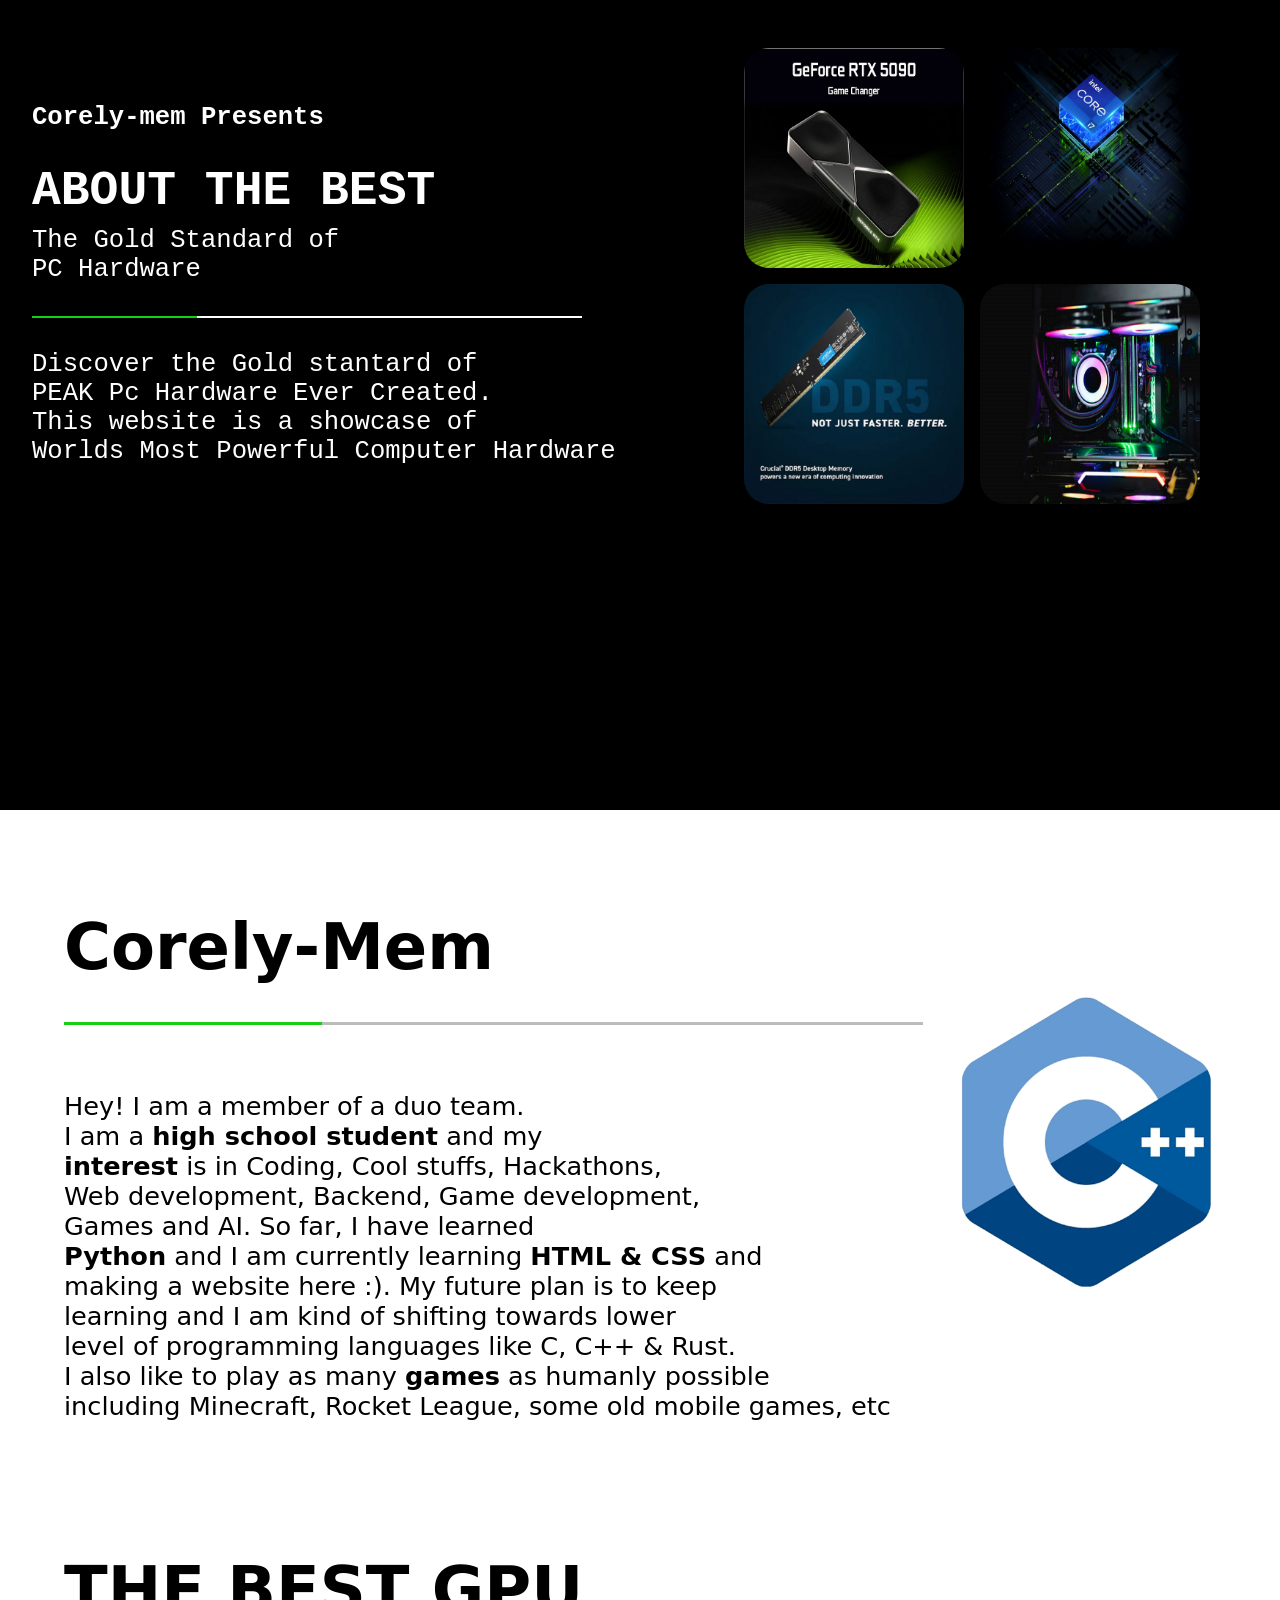
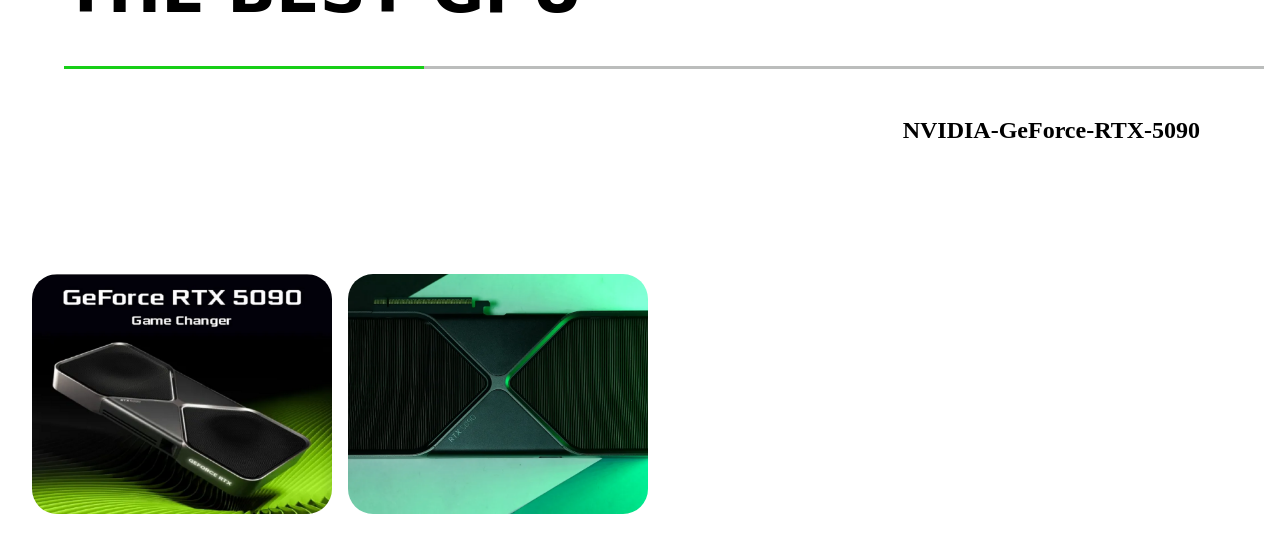
==== index.html @ 4f32903d "second section half completed" ====
<!DOCTYPE html>
<html lang="en">
<head>
    <meta charset="UTF-8">
    <meta name="viewport" content="width=device-width, initial-scale=1.0">
    <link rel="stylesheet" href="style.css">
    <title>About The Best</title>
</head>
<body>

    <div class="website">

        <!-- HEADER -->
        <header class="container-heading">

            <div class="header-container">

                <div class="header-text">

                    <h6 id="Corely-mem">Corely-mem Presents</h6>
                    <h1 class="Header-headings">ABOUT THE BEST</h1>
                    <p class="Header-para">The Gold Standard of <br>PC Hardware</p>

                    <div id="header-line"></div>

                    <p class="Header-para">Discover the Gold stantard of <br>PEAK Pc Hardware Ever Created.<br>This website is a showcase of <br>Worlds Most Powerful Computer Hardware</p>

                </div>

                <div class="header-grid">
                    <img class="header-grid-images" src="Images/NVIDIA-GeForce-RTX-5090.png" alt="NVIDIA-GeForce-RTX-5090">
                    <img class="header-grid-images" src="Images/intel core i7.png" alt="Intel Core i7">
                    <img class="header-grid-images" src="Images/ddr5 ram.png" alt="DDR5 Ram">
                    <img class="header-grid-images" src="Images/cpu case rgb.png" alt="RGB Cpu Case">
                </div>

            </div>

        </header>
        
        <!-- MAIN-->
        <main>
            <!-- ABOUT ME-->
            <section>
                <div class="main-about-me">
                    <div>
                        <br><br><br>
                        <h1 class="Main-headings">Corely-Mem</h1>
                        <div class="Main-line"></div>
                        <br>
                        <p class="Main-para">Hey! I am a member of a duo team.<br>
                            I am a <strong>high school student</strong> and my <br><strong>interest</strong> is in Coding, Cool stuffs, Hackathons,<br> Web development, Backend, Game development,<br> Games and AI.
                            So far, I have learned<br><strong>Python</strong> and I am currently learning <strong>HTML & CSS</strong> and<br> making a website here :).
                            My future plan is to keep <br>learning and I am kind of shifting towards lower<br> level of programming languages like C, C++ & Rust.<br>
                            I also like to play as many <strong>games</strong> as humanly possible<br> including Minecraft, Rocket League, some old mobile games, etc

                        </p>
                    </div>

                    <img id="Cplusplus" src="Images/c++.png" alt="C++ image">
                </div>
            </section>

            <!-- BEST GPU -->
             <section>
                <div class="main-best-gpu">
                    <div style="width: 100%;">
                        <br><br><br>
                        <h1 class="Main-headings">THE BEST GPU</h1>
                        <div class="Main-line-long"></div>
                        <h1 class="Main-sub-headings">NVIDIA-GeForce-RTX-5090</h1>
                        <br>
                    </div>
                    <div class="image">
                        <img class="rtx-5090" src="Images/rtx5090-main-2.png">
                        <img class="rtx-5090" src="Images/rtx5090-main.png">
                    </div>
                    
                </div>
            </section>
            
        </main>

        <!-- FOOTER-->
        <footer></footer>

    </div>
</body>
</html>
---- style.css ----
/* WEBSITE */

*{
    margin: 0;
    padding: 0;
    box-sizing: border-box;
}
body{
    margin: 0px;

}
.website{
    display: flex;
    flex-direction: column;
    flex-wrap: wrap;
}

/* HEADER */

header{
    background-color: black;
    color: white;
    padding-left: 2rem;
    padding-top: 1rem;
    width: 100%;
    min-height: 90vh;
}
.header-container{
    display: flex;
    justify-content: space-between;
    align-items: center;
    gap: 1px;
    flex-wrap: wrap;
}
.Header-headings{
    font-family: 'Courier New', Courier, monospace;
    font-size: clamp(1rem, 5vw, 3rem);
    margin-top: 2rem;
}
.Header-para{
    font-family: 'Courier New', Courier, monospace;
    font-size: clamp(1rem, 2vw, 2rem);
    margin-top: .5rem;
}
#Corely-mem{
    font-family: 'Courier New', Courier, monospace;
    font-size: clamp(1rem, 2vw, 2rem);
    margin-top: 3rem;
}
.header-grid{
    display: grid;
    grid-template-columns: repeat(2, 1fr);
    gap: 1rem;
    margin-right: 5rem;
    margin-top: 2rem;
}
.header-grid-images{
    width:100%;
    max-width:220px;
    aspect-ratio:1/1;
    object-fit:cover;
    border-radius:25px;
}
.header-grid-images:hover{
    transform: scale(1.1);
    border: 3px solid hsl(120, 80%, 45%);
    box-shadow: 0px 0px 3px hsl(120, 80%, 45%);
}
#header-line{
    width: 43vw;
    height: 2px;
    background: linear-gradient(
        to right,
        hsl(120, 80%, 45%) 30%,
        white 30%
    );
    margin:2rem 0;
}

/* MAINNN */

/* ABOUT ME SECTION */

.Main-headings{
    font-size: clamp(2rem, 5vw, 10rem);
    margin-left: 2rem;
    line-height: 1.6;
    font-family: system-ui, -apple-system, BlinkMacSystemFont, 'Segoe UI', Roboto, Oxygen, Ubuntu, Cantarell, 'Open Sans', 'Helvetica Neue', sans-serif;
}
.Main-para{
    font-size: clamp(1rem, 2vw, 6rem);
    margin-left: 2rem;
    margin-top: 3rem;
    font-family: system-ui, -apple-system, BlinkMacSystemFont, 'Segoe UI', Roboto, Oxygen, Ubuntu, Cantarell, 'Open Sans', 'Helvetica Neue', sans-serif;
}
.Main-line{
    width: 100%;
    max-width: 900px;
    height: 3px;
    background: linear-gradient(
        to right,
        hsl(120, 80%, 45%) 30%,
        rgb(187, 189, 188) 30%
    );
    margin-top:1.5rem;
    margin-left: 2rem;
}
.main-about-me{
    display: flex;
    flex: 1;
    flex-wrap: wrap;
    justify-content: space-between;
    align-items: center;
    gap: 2rem;
    padding: 2rem;
}
#Cplusplus{
    width: 100%;
    max-width: 20rem;
    height: auto;
    object-fit: contain;
}
@media (max-width: 850px) {
    .main-about-me {
        justify-content: center; 
    }
    #Cplusplus {
        margin-top: 2rem; 
    }
}

/* BEST GPU SECTION */

.main-best-gpu{
    display: flex;
    flex-wrap: wrap;
    gap: 2rem;
    padding: 2rem;
    background-color: white;
}
.Main-line-long{
    width: 100%;
    max-width: 1200px;
    height: 3px;
    background: linear-gradient(
        to right,
        hsl(120, 80%, 45%) 30%,
        rgb(187, 189, 188) 30%
    );
    margin-top:1.5rem;
    margin-left: 2rem;
}
.Main-sub-headings{
    display: flex;
    flex-wrap: wrap;
    justify-content: flex-end;
    padding: 3rem;
}
.image{
    display: grid;
    grid-template-columns: repeat(2, 1fr);
    gap: 1rem;
    margin-right: 5rem;
    margin-top: 2rem;
}
.rtx-5090{
    width:100%;
    max-width:300px;
    aspect-ratio:5/4;
    object-fit:cover;
    border-radius:25px;
}
.rtx-5090:hover{
    border: green 5px solid;
    transform: scale(1.1);
}
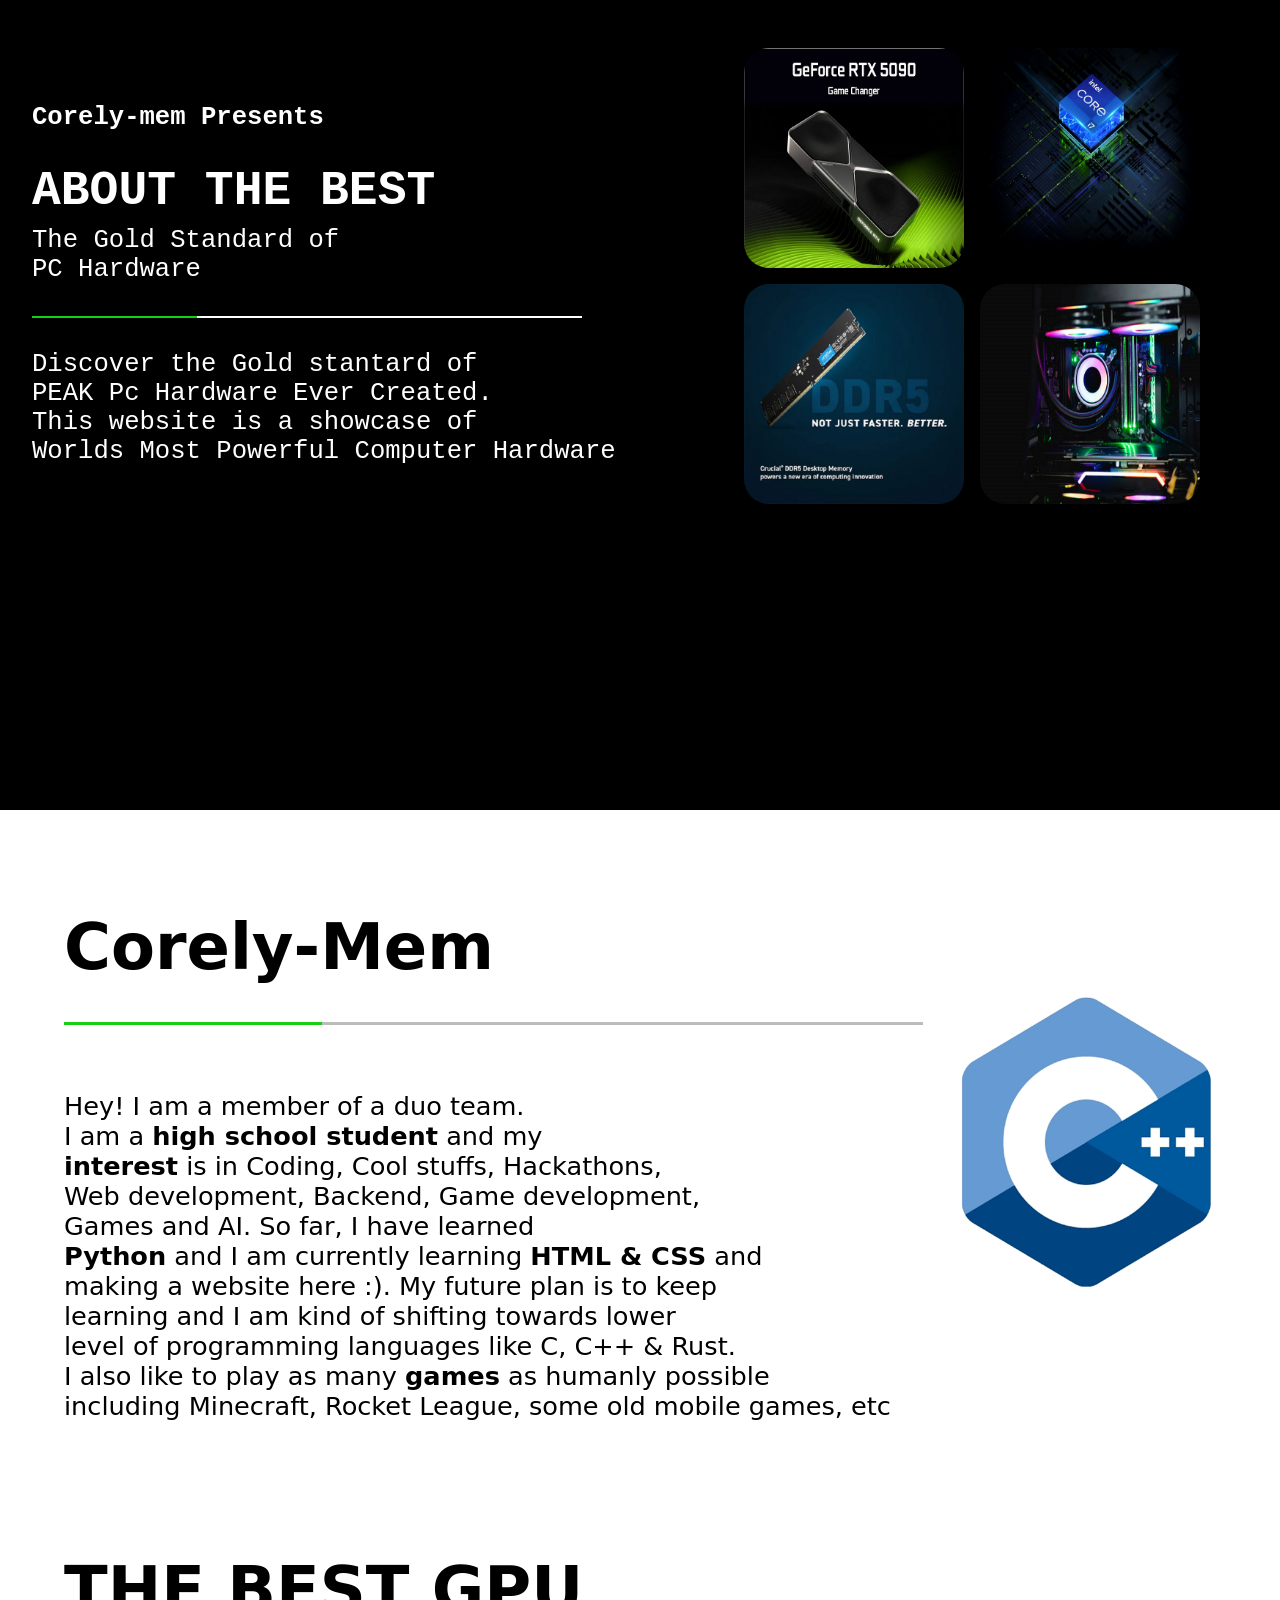
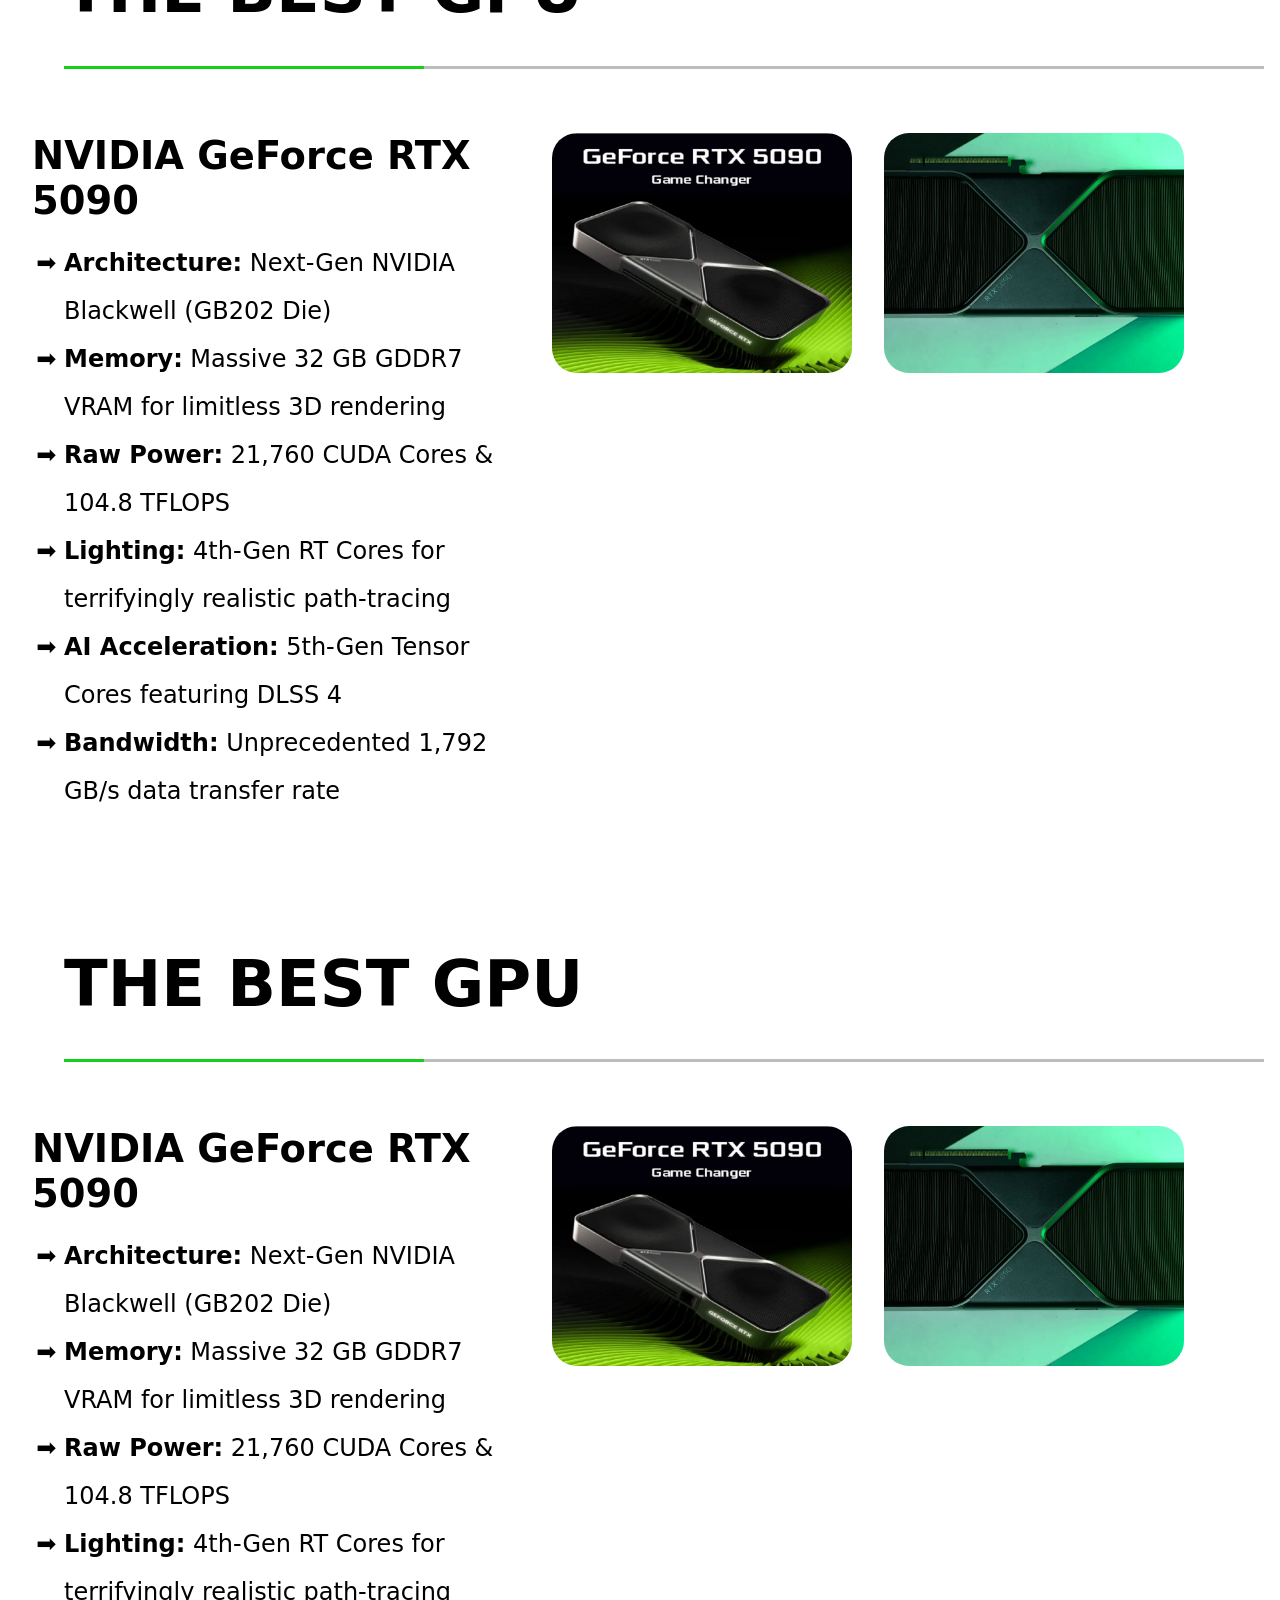
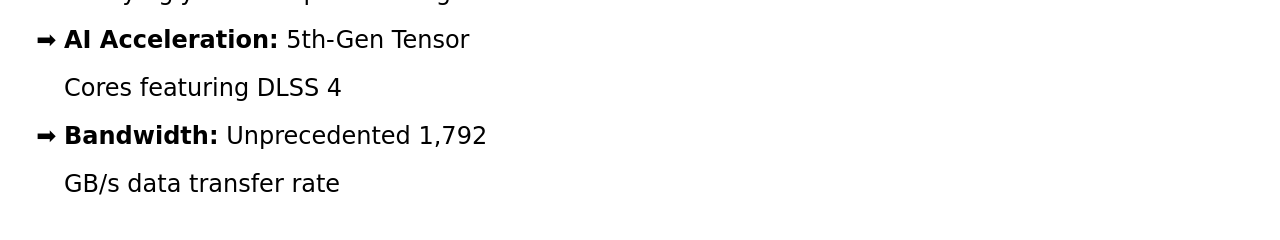
==== commit 75e96ae3: "BEST GPU section done" ====
--- a/index.html
+++ b/index.html
@@ -62,20 +62,60 @@
             </section>
 
             <!-- BEST GPU -->
-             <section>
+            <section>
+                <div style="width: 100%; padding: 2rem;">
+                    <br><br><br>
+                    <h1 class="Main-headings">THE BEST GPU</h1>
+                    <div class="Main-line-long"></div>
+                </div>
+
                 <div class="main-best-gpu">
-                    <div style="width: 100%;">
-                        <br><br><br>
-                        <h1 class="Main-headings">THE BEST GPU</h1>
-                        <div class="Main-line-long"></div>
-                        <h1 class="Main-sub-headings">NVIDIA-GeForce-RTX-5090</h1>
-                        <br>
+                    <div class="gpu-text-box">
+                        <h1 class="gpu-card-title">NVIDIA GeForce RTX 5090</h1>
+                        <ul class="gpu-features-list">
+                            <li class="list-elements"><strong>Architecture:</strong> Next-Gen NVIDIA Blackwell (GB202 Die)</li>
+                            <li class="list-elements"><strong>Memory:</strong> Massive 32 GB GDDR7 VRAM for limitless 3D rendering</li>
+                            <li class="list-elements"><strong>Raw Power:</strong> 21,760 CUDA Cores & 104.8 TFLOPS</li>
+                            <li class="list-elements"><strong>Lighting:</strong> 4th-Gen RT Cores for terrifyingly realistic path-tracing</li>
+                            <li class="list-elements"><strong>AI Acceleration:</strong> 5th-Gen Tensor Cores featuring DLSS 4</li>
+                            <li class="list-elements"><strong>Bandwidth:</strong> Unprecedented 1,792 GB/s data transfer rate</li>
+                        </ul>
                     </div>
+                        
+                        
                     <div class="image">
                         <img class="rtx-5090" src="Images/rtx5090-main-2.png">
                         <img class="rtx-5090" src="Images/rtx5090-main.png">
                     </div>
-                    
+                </div>
+            </section>
+
+            <!-- BEST CPU -->
+            <section>
+                <div style="width: 100%; padding: 2rem;">
+                    <br><br><br>
+                    <h1 class="Main-headings">THE BEST GPU</h1>
+                    <div class="Main-line-long"></div>
+                </div>
+
+                <div class="main-best-gpu">
+                    <div class="gpu-text-box">
+                        <h1 class="gpu-card-title">NVIDIA GeForce RTX 5090</h1>
+                        <ul class="gpu-features-list">
+                            <li class="list-elements"><strong>Architecture:</strong> Next-Gen NVIDIA Blackwell (GB202 Die)</li>
+                            <li class="list-elements"><strong>Memory:</strong> Massive 32 GB GDDR7 VRAM for limitless 3D rendering</li>
+                            <li class="list-elements"><strong>Raw Power:</strong> 21,760 CUDA Cores & 104.8 TFLOPS</li>
+                            <li class="list-elements"><strong>Lighting:</strong> 4th-Gen RT Cores for terrifyingly realistic path-tracing</li>
+                            <li class="list-elements"><strong>AI Acceleration:</strong> 5th-Gen Tensor Cores featuring DLSS 4</li>
+                            <li class="list-elements"><strong>Bandwidth:</strong> Unprecedented 1,792 GB/s data transfer rate</li>
+                        </ul>
+                    </div>
+                        
+                        
+                    <div class="image">
+                        <img class="rtx-5090" src="Images/rtx5090-main-2.png">
+                        <img class="rtx-5090" src="Images/rtx5090-main.png">
+                    </div>
                 </div>
             </section>
             
--- a/style.css
+++ b/style.css
@@ -135,6 +135,8 @@
 .main-best-gpu{
     display: flex;
     flex-wrap: wrap;
+    justify-content: space-between;
+    align-items: flex-start;
     gap: 2rem;
     padding: 2rem;
     background-color: white;
@@ -151,18 +153,29 @@
     margin-top:1.5rem;
     margin-left: 2rem;
 }
-.Main-sub-headings{
-    display: flex;
-    flex-wrap: wrap;
-    justify-content: flex-end;
-    padding: 3rem;
+.gpu-text-box{
+    flex: 1;
+    min-width: 300px;
+}
+.gpu-card-title{
+    font-size: clamp(1.8rem, 3vw, 2.5rem);
+    font-family: system-ui, -apple-system, BlinkMacSystemFont, 'Segoe UI', Roboto, Oxygen, Ubuntu, Cantarell, 'Open Sans', 'Helvetica Neue', sans-serif;
+    margin-bottom: 1rem;
+}
+.gpu-features-list{
+    font-size: 1.5rem;
+    font-family: system-ui, -apple-system, BlinkMacSystemFont, 'Segoe UI', Roboto, Oxygen, Ubuntu, Cantarell, 'Open Sans', 'Helvetica Neue', sans-serif;
+    line-height: 2;
+    margin-left: 2rem;
+}
+.list-elements::marker{
+    content: "➡ ";
 }
 .image{
     display: grid;
     grid-template-columns: repeat(2, 1fr);
-    gap: 1rem;
-    margin-right: 5rem;
-    margin-top: 2rem;
+    gap: 2rem;
+    margin-right: 4rem;
 }
 .rtx-5090{
     width:100%;
@@ -172,6 +185,7 @@
     border-radius:25px;
 }
 .rtx-5090:hover{
-    border: green 5px solid;
     transform: scale(1.1);
+    border: 4px solid hsl(120, 80%, 45%);
+    box-shadow: 0px 0px 3px hsl(120, 80%, 45%);
 }
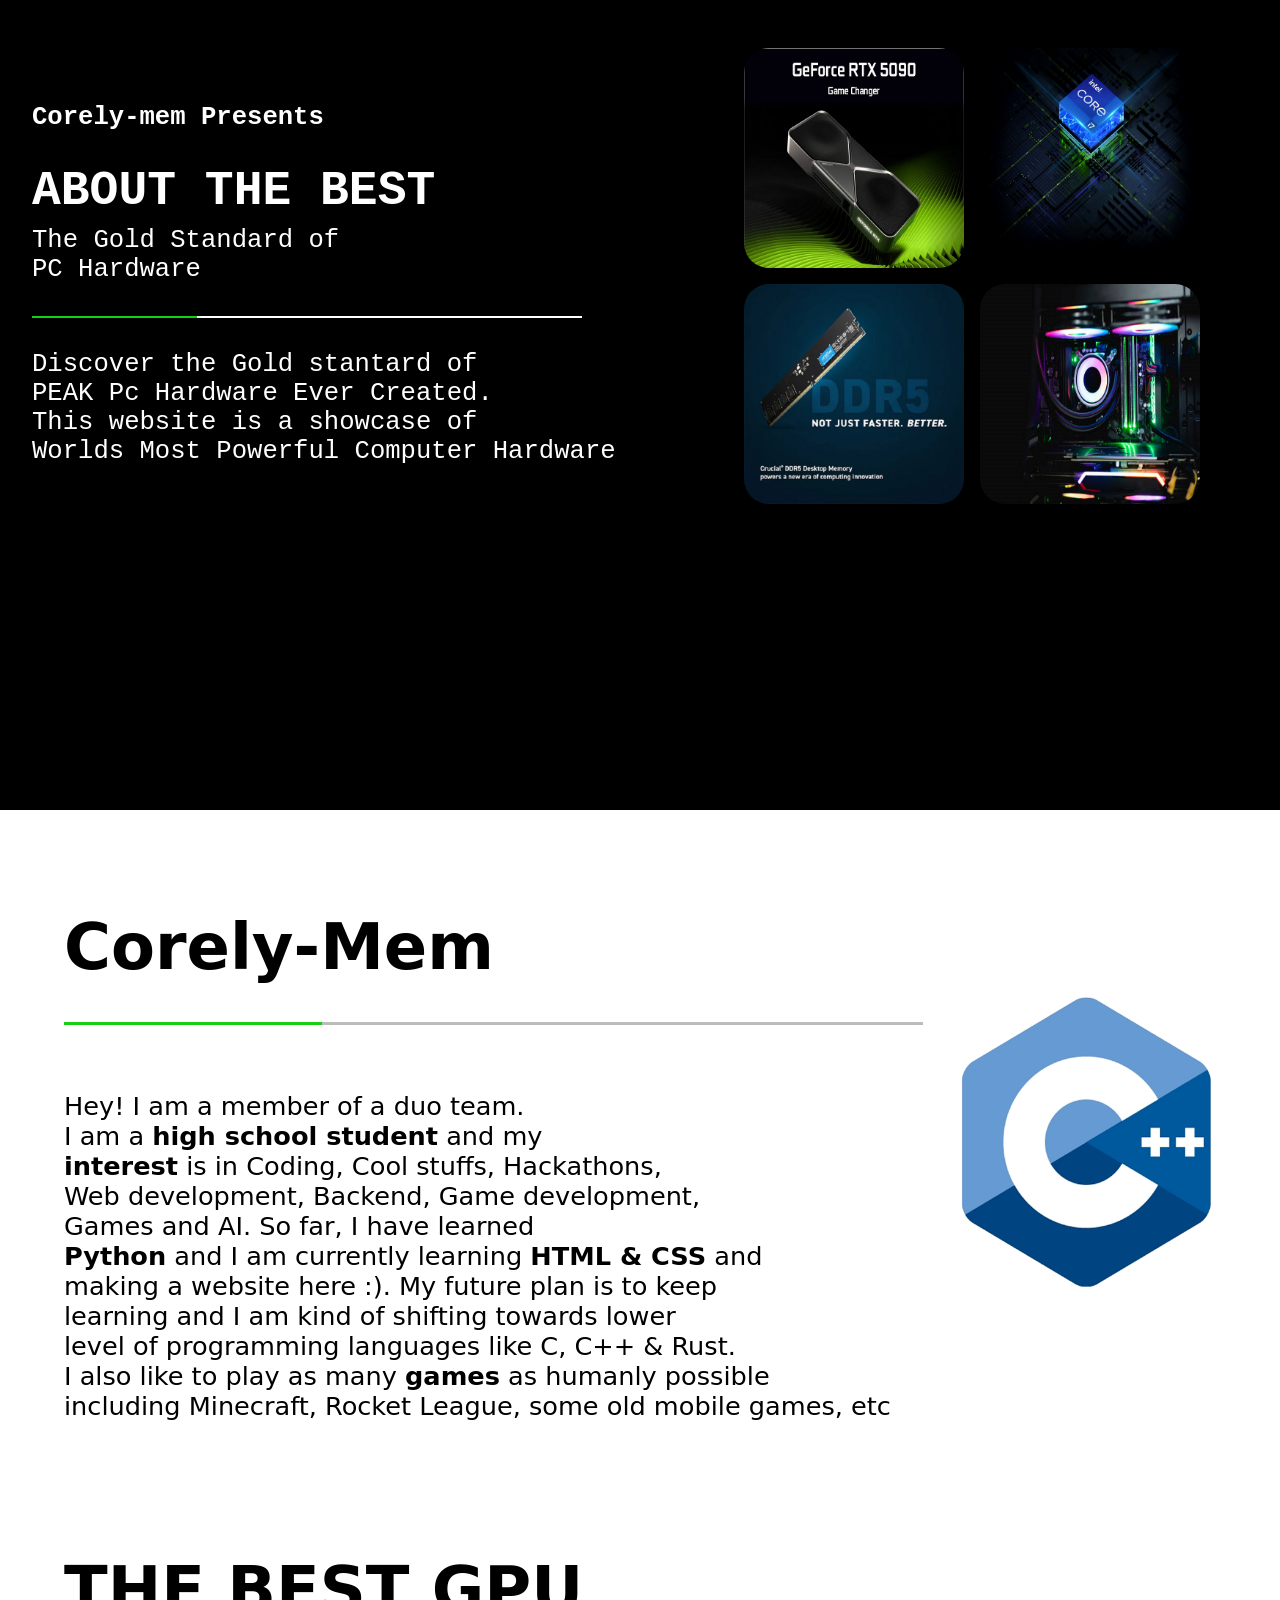
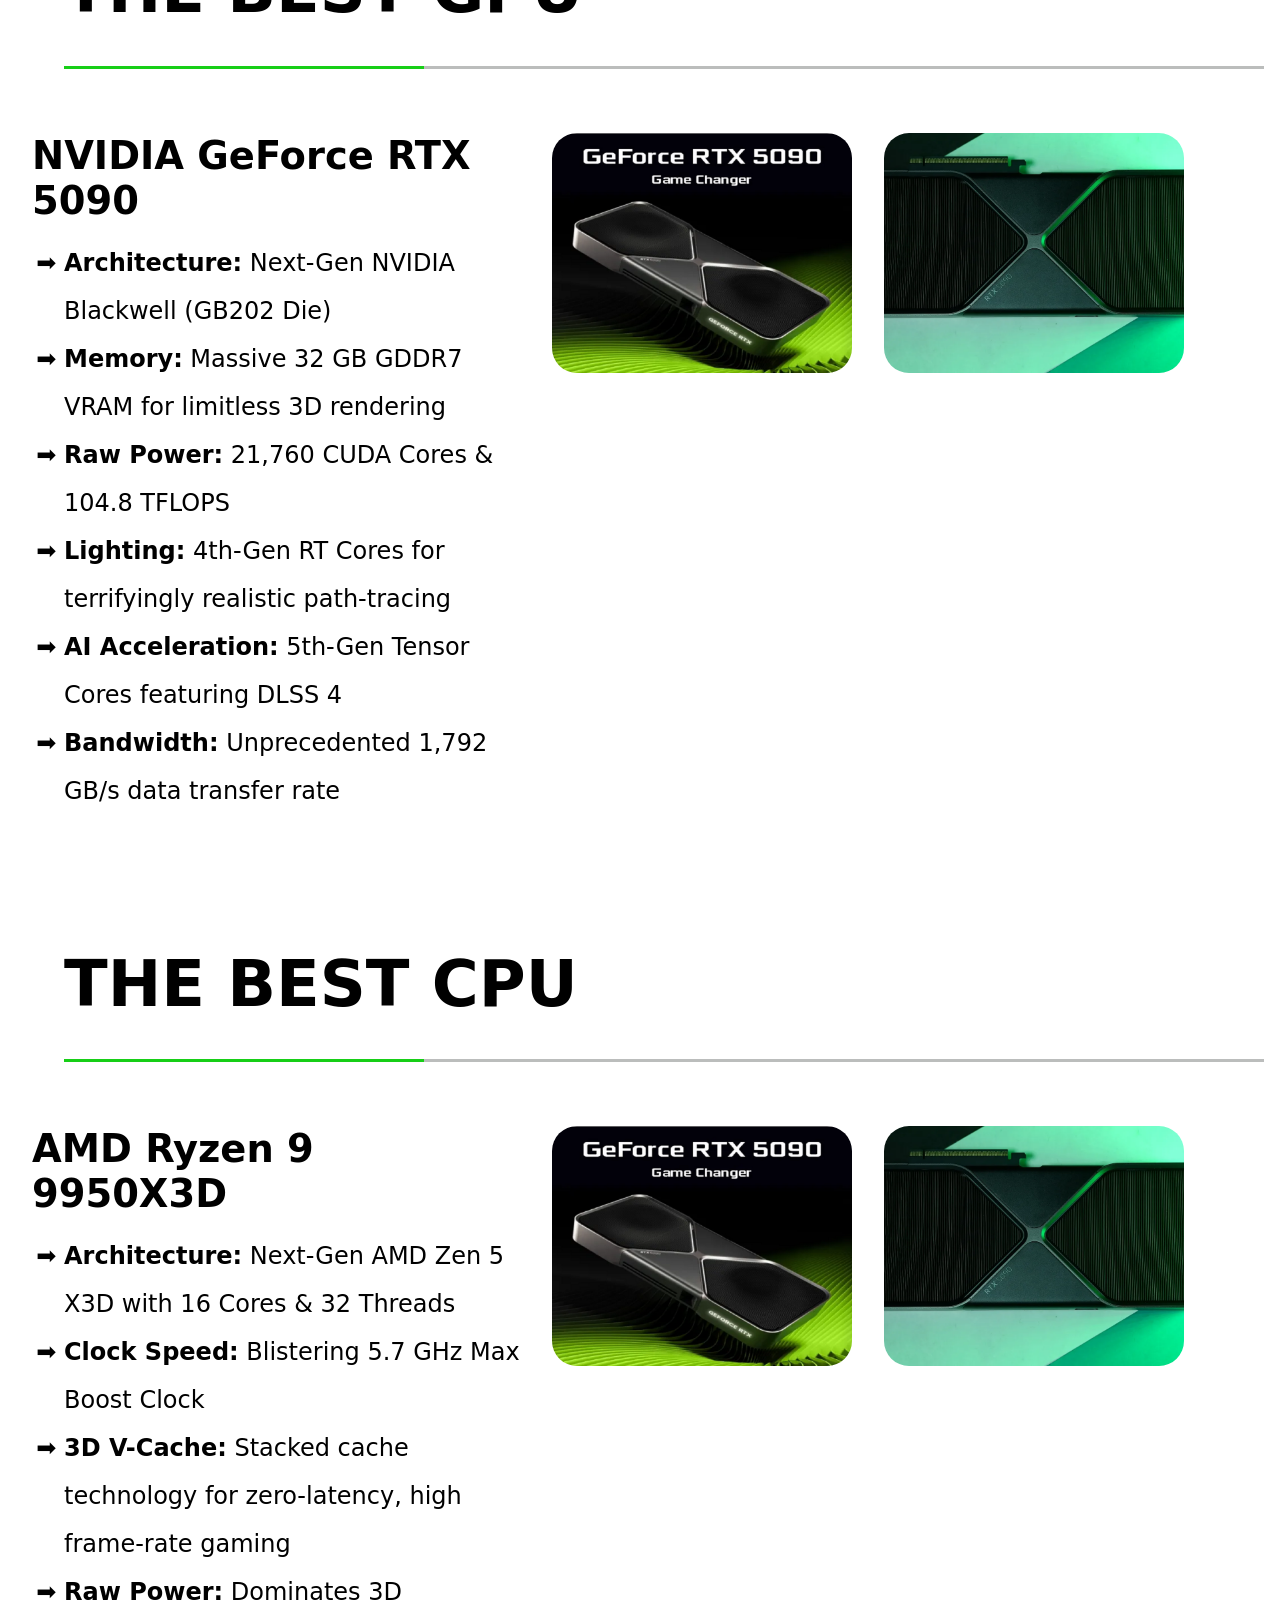
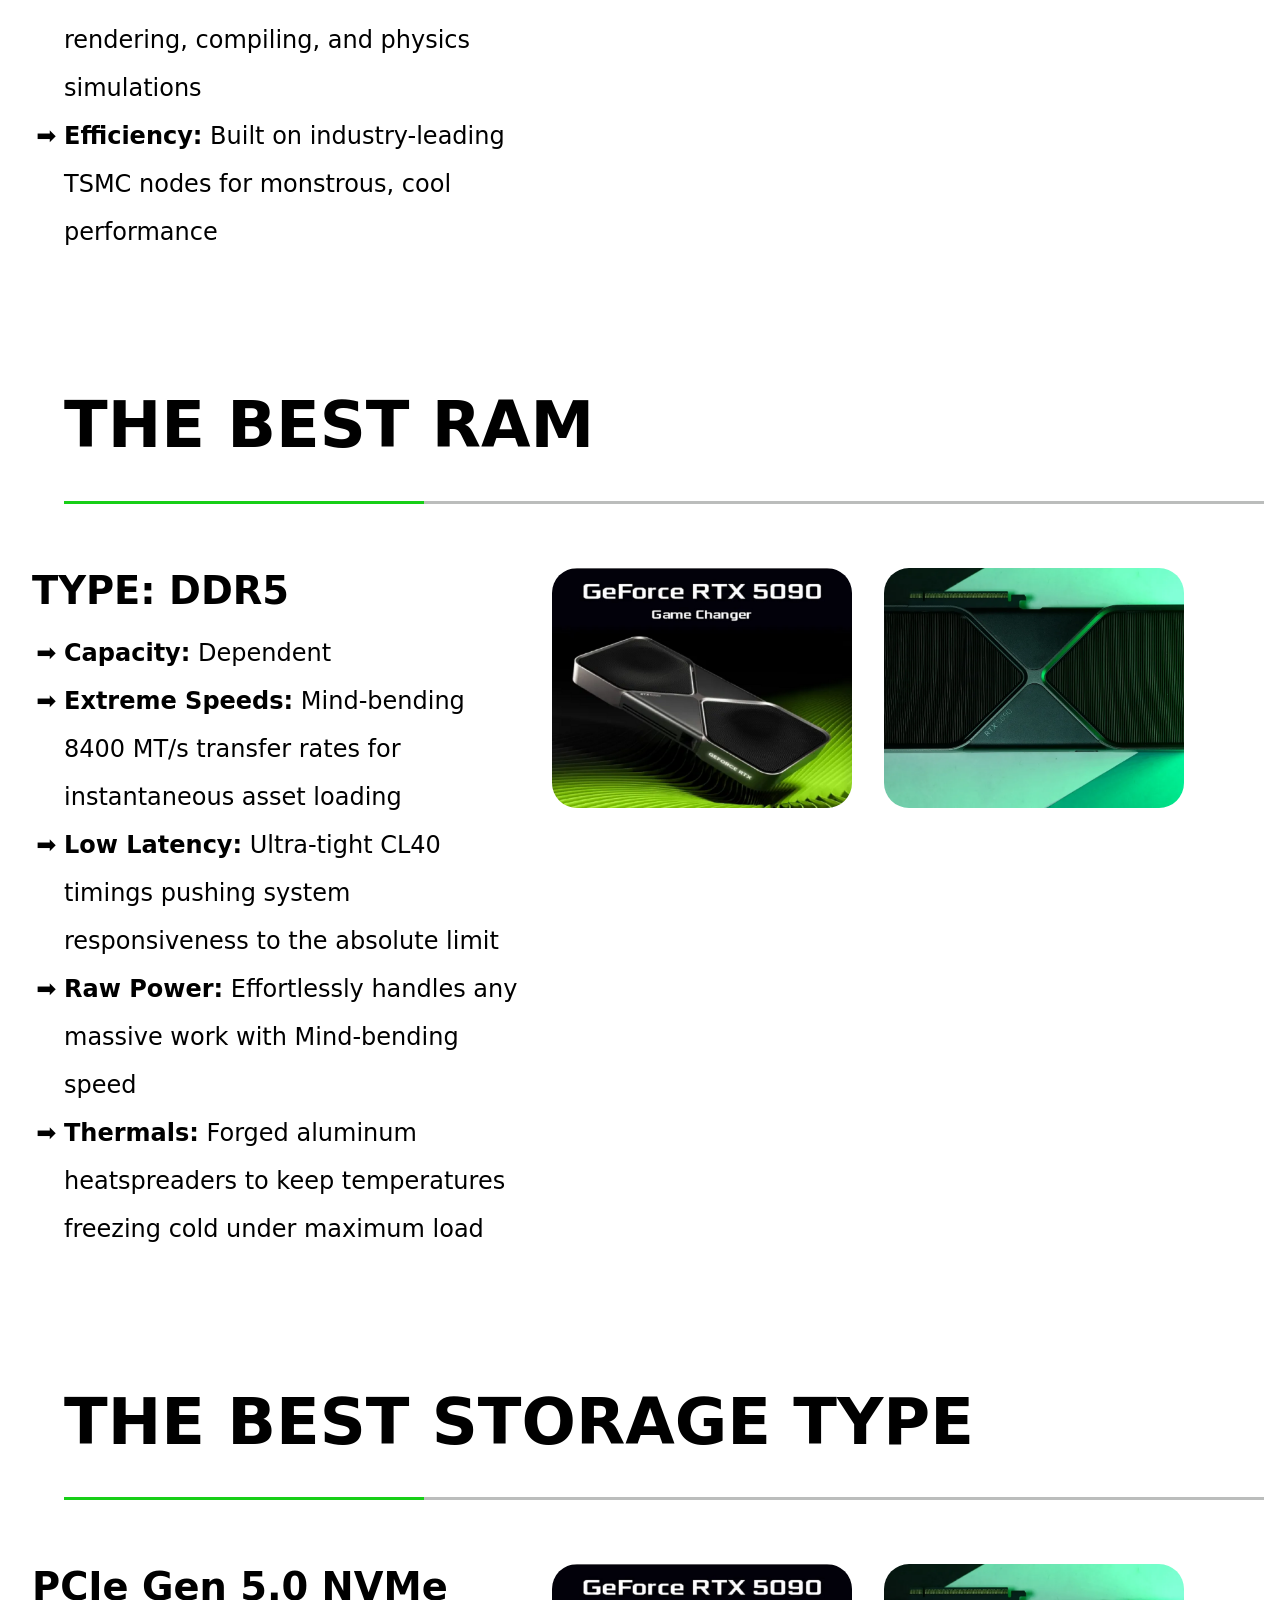
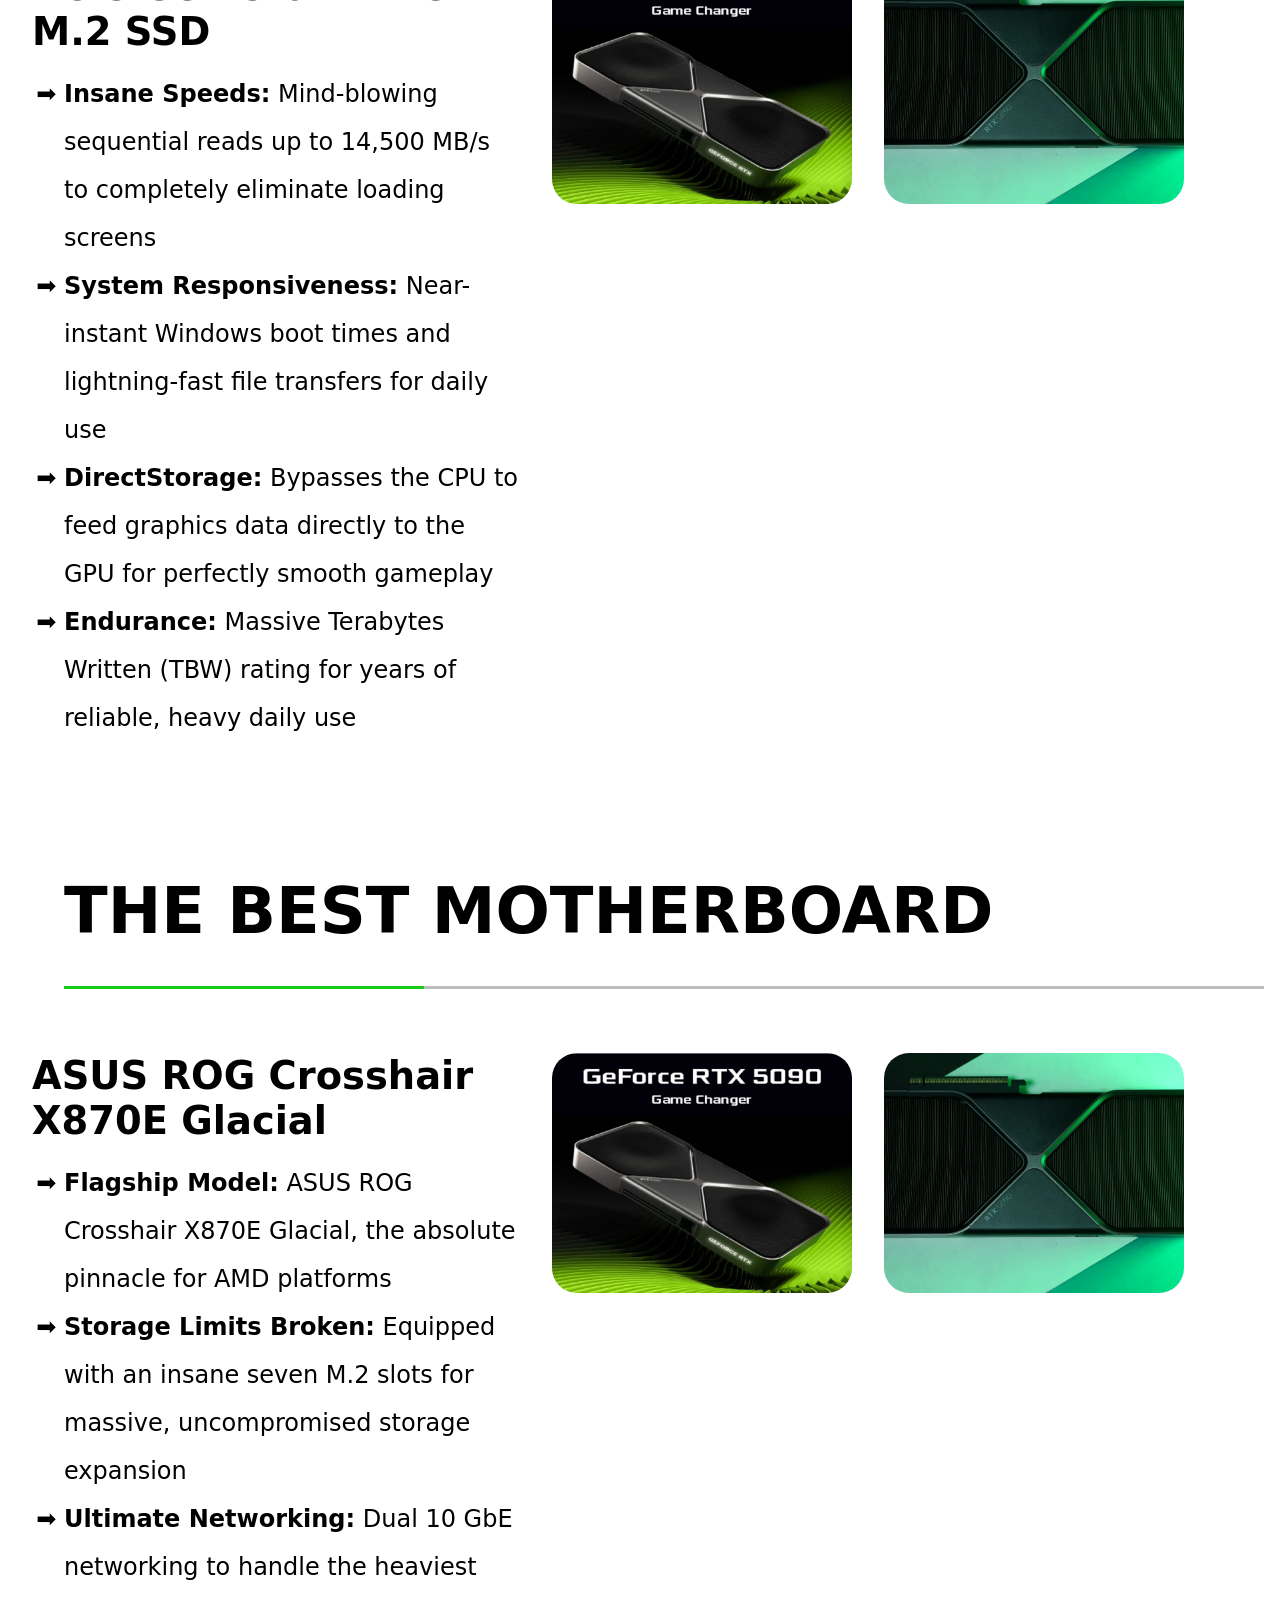
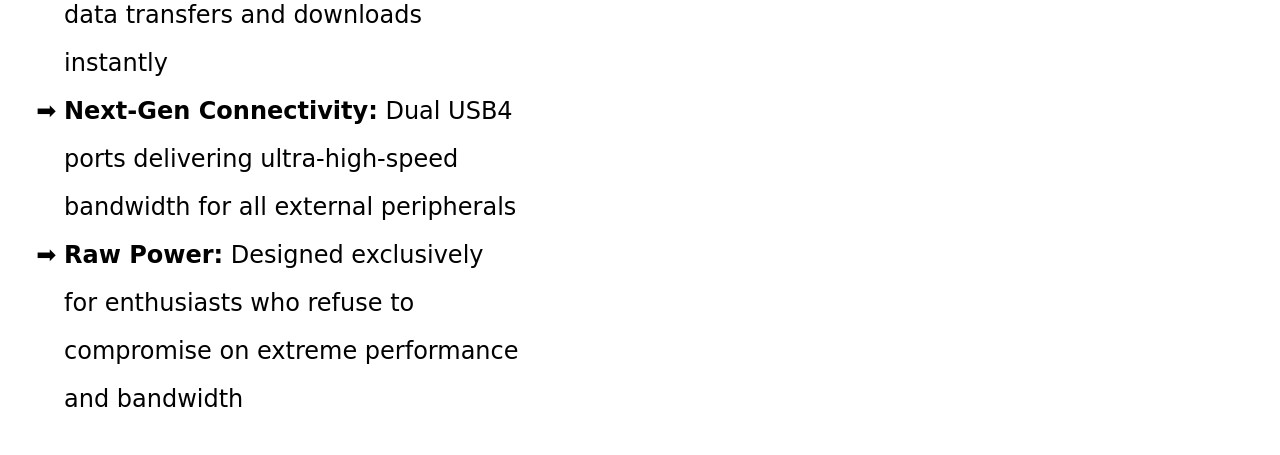
==== commit 0e1ea2aa: "Some sections completed" ====
--- a/index.html
+++ b/index.html
@@ -69,10 +69,10 @@
                     <div class="Main-line-long"></div>
                 </div>
 
-                <div class="main-best-gpu">
-                    <div class="gpu-text-box">
-                        <h1 class="gpu-card-title">NVIDIA GeForce RTX 5090</h1>
-                        <ul class="gpu-features-list">
+                <div class="main">
+                    <div class="text-box">
+                        <h1 class="Main-Best-title">NVIDIA GeForce RTX 5090</h1>
+                        <ul class="features-list">
                             <li class="list-elements"><strong>Architecture:</strong> Next-Gen NVIDIA Blackwell (GB202 Die)</li>
                             <li class="list-elements"><strong>Memory:</strong> Massive 32 GB GDDR7 VRAM for limitless 3D rendering</li>
                             <li class="list-elements"><strong>Raw Power:</strong> 21,760 CUDA Cores & 104.8 TFLOPS</li>
@@ -82,10 +82,9 @@
                         </ul>
                     </div>
                         
-                        
-                    <div class="image">
-                        <img class="rtx-5090" src="Images/rtx5090-main-2.png">
-                        <img class="rtx-5090" src="Images/rtx5090-main.png">
+                    <div class="image">
+                        <img class="sub-image" src="Images/rtx5090-main-2.png">
+                        <img class="sub-image" src="Images/rtx5090-main.png">
                     </div>
                 </div>
             </section>
@@ -94,27 +93,105 @@
             <section>
                 <div style="width: 100%; padding: 2rem;">
                     <br><br><br>
-                    <h1 class="Main-headings">THE BEST GPU</h1>
-                    <div class="Main-line-long"></div>
-                </div>
-
-                <div class="main-best-gpu">
-                    <div class="gpu-text-box">
-                        <h1 class="gpu-card-title">NVIDIA GeForce RTX 5090</h1>
-                        <ul class="gpu-features-list">
-                            <li class="list-elements"><strong>Architecture:</strong> Next-Gen NVIDIA Blackwell (GB202 Die)</li>
-                            <li class="list-elements"><strong>Memory:</strong> Massive 32 GB GDDR7 VRAM for limitless 3D rendering</li>
-                            <li class="list-elements"><strong>Raw Power:</strong> 21,760 CUDA Cores & 104.8 TFLOPS</li>
-                            <li class="list-elements"><strong>Lighting:</strong> 4th-Gen RT Cores for terrifyingly realistic path-tracing</li>
-                            <li class="list-elements"><strong>AI Acceleration:</strong> 5th-Gen Tensor Cores featuring DLSS 4</li>
-                            <li class="list-elements"><strong>Bandwidth:</strong> Unprecedented 1,792 GB/s data transfer rate</li>
-                        </ul>
-                    </div>
-                        
-                        
-                    <div class="image">
-                        <img class="rtx-5090" src="Images/rtx5090-main-2.png">
-                        <img class="rtx-5090" src="Images/rtx5090-main.png">
+                    <h1 class="Main-headings">THE BEST CPU</h1>
+                    <div class="Main-line-long"></div>
+                </div>
+
+                <div class="main">
+                    <div class="text-box">
+                        <h1 class="Main-Best-title">AMD Ryzen 9 9950X3D</h1>
+                        <ul class="features-list">
+                            <li class="list-elements"><strong>Architecture:</strong> Next-Gen AMD Zen 5 X3D with 16 Cores & 32 Threads</li>
+                            <li class="list-elements"><strong>Clock Speed:</strong> Blistering 5.7 GHz Max Boost Clock</li>
+                            <li class="list-elements"><strong>3D V-Cache:</strong> Stacked cache technology for zero-latency, high frame-rate gaming</li>
+                            <li class="list-elements"><strong>Raw Power:</strong> Dominates 3D rendering, compiling, and physics simulations</li>
+                            <li class="list-elements"><strong>Efficiency:</strong> Built on industry-leading TSMC nodes for monstrous, cool performance</li>
+                        </ul>
+                    </div>
+                        
+                    <div class="image">
+                        <img class="sub-image" src="Images/rtx5090-main-2.png">
+                        <img class="sub-image" src="Images/rtx5090-main.png">
+                    </div>
+                </div>
+            </section>
+            
+            <!-- BEST RAM -->
+            <section>
+                <div style="width: 100%; padding: 2rem;">
+                    <br><br><br>
+                    <h1 class="Main-headings">THE BEST RAM</h1>
+                    <div class="Main-line-long"></div>
+                </div>
+
+                <div class="main">
+                    <div class="text-box">
+                        <h1 class="Main-Best-title">TYPE: DDR5</h1>
+                        <ul class="features-list">
+                            <li class="list-elements"><strong>Capacity:</strong> Dependent</li>
+                            <li class="list-elements"><strong>Extreme Speeds:</strong> Mind-bending 8400 MT/s transfer rates for instantaneous asset loading</li>
+                            <li class="list-elements"><strong>Low Latency:</strong> Ultra-tight CL40 timings pushing system responsiveness to the absolute limit</li>
+                            <li class="list-elements"><strong>Raw Power:</strong> Effortlessly handles any massive work with Mind-bending speed</li>
+                            <li class="list-elements"><strong>Thermals:</strong> Forged aluminum heatspreaders to keep temperatures freezing cold under maximum load</li>
+                        </ul>
+                    </div>
+                        
+                    <div class="image">
+                        <img class="sub-image" src="Images/rtx5090-main-2.png">
+                        <img class="sub-image" src="Images/rtx5090-main.png">
+                    </div>
+                </div>
+            </section>
+
+            <!-- BEST STORAGE TYPE -->
+            <section>
+                <div style="width: 100%; padding: 2rem;">
+                    <br><br><br>
+                    <h1 class="Main-headings">THE BEST STORAGE TYPE</h1>
+                    <div class="Main-line-long"></div>
+                </div>
+
+                <div class="main">
+                    <div class="text-box">
+                        <h1 class="Main-Best-title">PCIe Gen 5.0 NVMe M.2 SSD</h1>
+                        <ul class="features-list">
+                            <li class="list-elements"><strong>Insane Speeds:</strong> Mind-blowing sequential reads up to 14,500 MB/s to completely eliminate loading screens</li>
+                            <li class="list-elements"><strong>System Responsiveness:</strong> Near-instant Windows boot times and lightning-fast file transfers for daily use</li>
+                            <li class="list-elements"><strong>DirectStorage:</strong> Bypasses the CPU to feed graphics data directly to the GPU for perfectly smooth gameplay</li>
+                            <li class="list-elements"><strong>Endurance:</strong> Massive Terabytes Written (TBW) rating for years of reliable, heavy daily use</li>
+                        </ul>
+                    </div>
+                        
+                    <div class="image">
+                        <img class="sub-image" src="Images/rtx5090-main-2.png">
+                        <img class="sub-image" src="Images/rtx5090-main.png">
+                    </div>
+                </div>
+            </section>
+
+            <!-- BEST MOTHERBOARD -->
+            <section>
+                <div style="width: 100%; padding: 2rem;">
+                    <br><br><br>
+                    <h1 class="Main-headings">THE BEST MOTHERBOARD</h1>
+                    <div class="Main-line-long"></div>
+                </div>
+
+                <div class="main">
+                    <div class="text-box">
+                        <h1 class="Main-Best-title">ASUS ROG Crosshair X870E Glacial</h1>
+                        <ul class="features-list">
+                            <li class="list-elements"><strong>Flagship Model:</strong> ASUS ROG Crosshair X870E Glacial, the absolute pinnacle for AMD platforms</li>
+                            <li class="list-elements"><strong>Storage Limits Broken:</strong> Equipped with an insane seven M.2 slots for massive, uncompromised storage expansion</li>
+                            <li class="list-elements"><strong>Ultimate Networking:</strong> Dual 10 GbE networking to handle the heaviest data transfers and downloads instantly</li>
+                            <li class="list-elements"><strong>Next-Gen Connectivity:</strong> Dual USB4 ports delivering ultra-high-speed bandwidth for all external peripherals</li>
+                            <li class="list-elements"><strong>Raw Power:</strong> Designed exclusively for enthusiasts who refuse to compromise on extreme performance and bandwidth</li>
+                        </ul>
+                    </div>
+                        
+                    <div class="image">
+                        <img class="sub-image" src="Images/rtx5090-main-2.png">
+                        <img class="sub-image" src="Images/rtx5090-main.png">
                     </div>
                 </div>
             </section>
--- a/style.css
+++ b/style.css
@@ -132,7 +132,7 @@
 
 /* BEST GPU SECTION */
 
-.main-best-gpu{
+.main{
     display: flex;
     flex-wrap: wrap;
     justify-content: space-between;
@@ -153,16 +153,16 @@
     margin-top:1.5rem;
     margin-left: 2rem;
 }
-.gpu-text-box{
+.text-box{
     flex: 1;
     min-width: 300px;
 }
-.gpu-card-title{
+.Main-Best-title{
     font-size: clamp(1.8rem, 3vw, 2.5rem);
     font-family: system-ui, -apple-system, BlinkMacSystemFont, 'Segoe UI', Roboto, Oxygen, Ubuntu, Cantarell, 'Open Sans', 'Helvetica Neue', sans-serif;
     margin-bottom: 1rem;
 }
-.gpu-features-list{
+.features-list{
     font-size: 1.5rem;
     font-family: system-ui, -apple-system, BlinkMacSystemFont, 'Segoe UI', Roboto, Oxygen, Ubuntu, Cantarell, 'Open Sans', 'Helvetica Neue', sans-serif;
     line-height: 2;
@@ -177,14 +177,14 @@
     gap: 2rem;
     margin-right: 4rem;
 }
-.rtx-5090{
+.sub-image{
     width:100%;
     max-width:300px;
     aspect-ratio:5/4;
     object-fit:cover;
     border-radius:25px;
 }
-.rtx-5090:hover{
+.sub-image:hover{
     transform: scale(1.1);
     border: 4px solid hsl(120, 80%, 45%);
     box-shadow: 0px 0px 3px hsl(120, 80%, 45%);
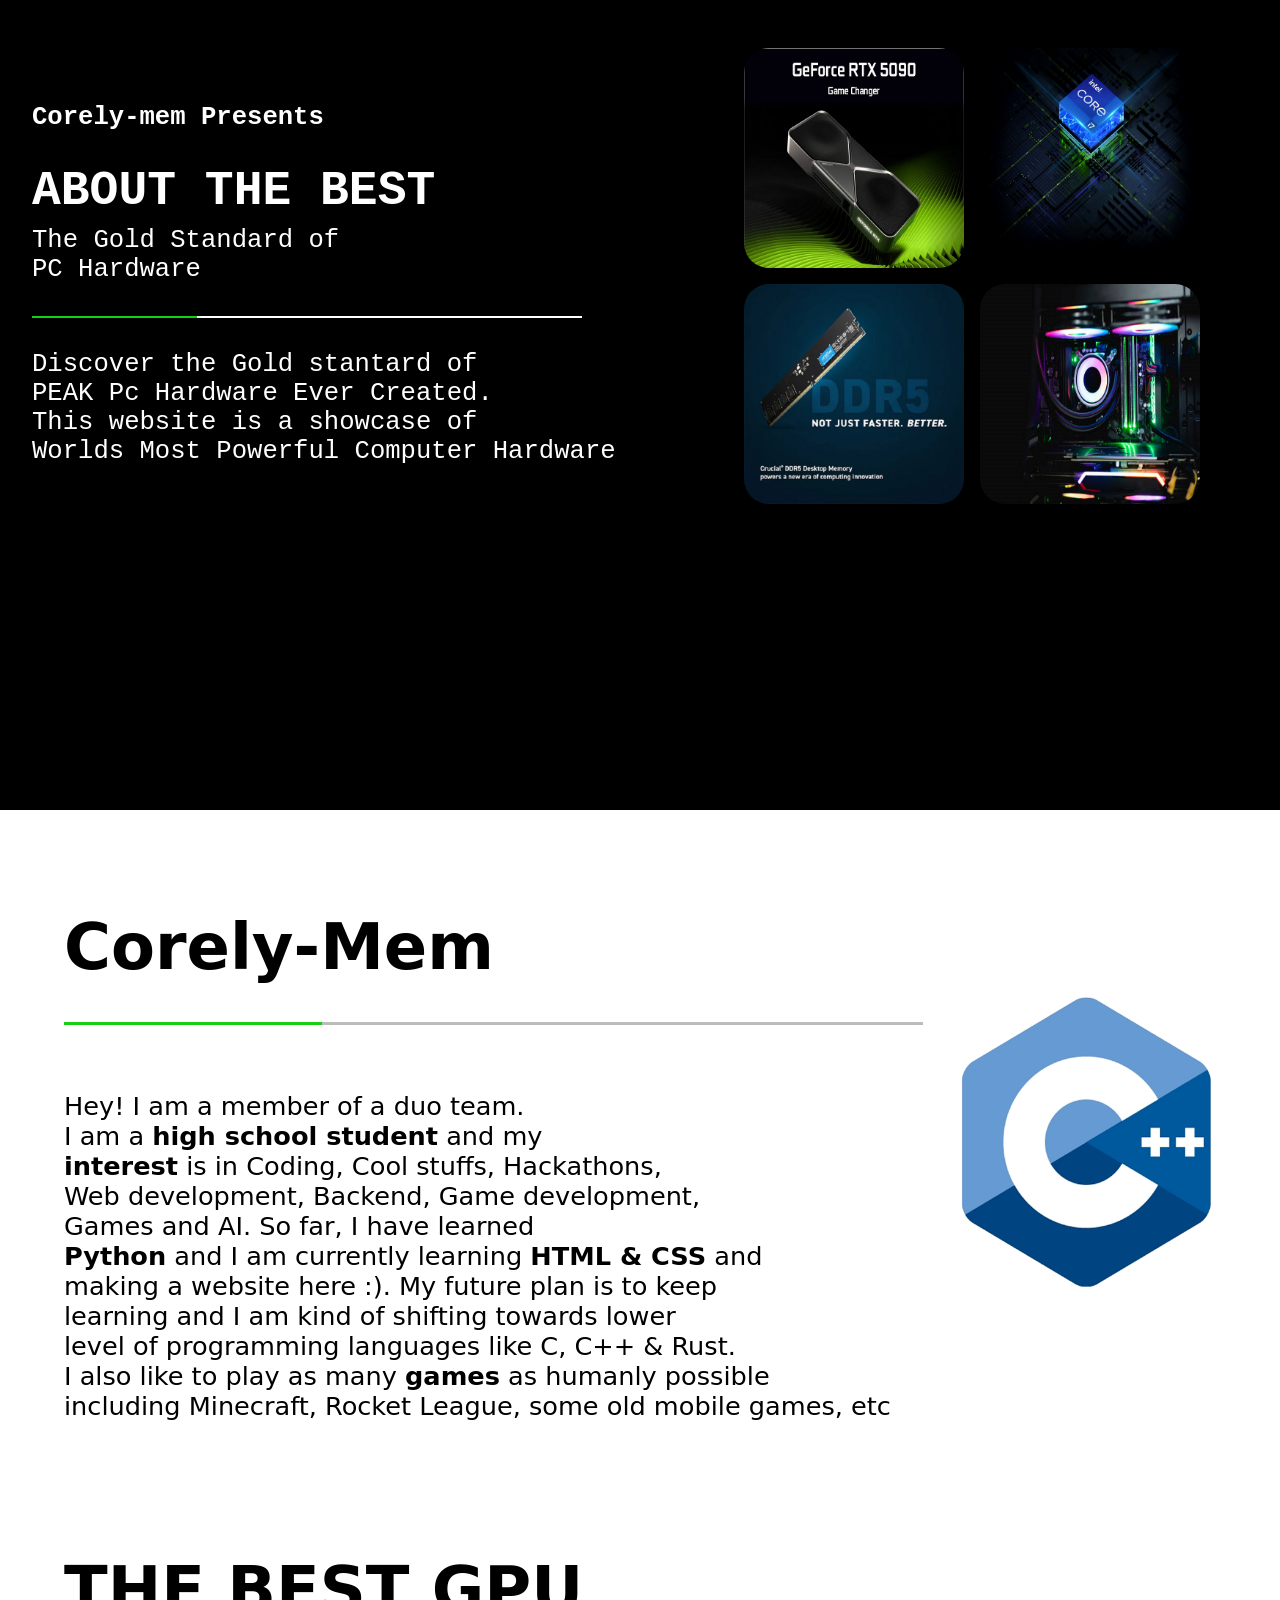
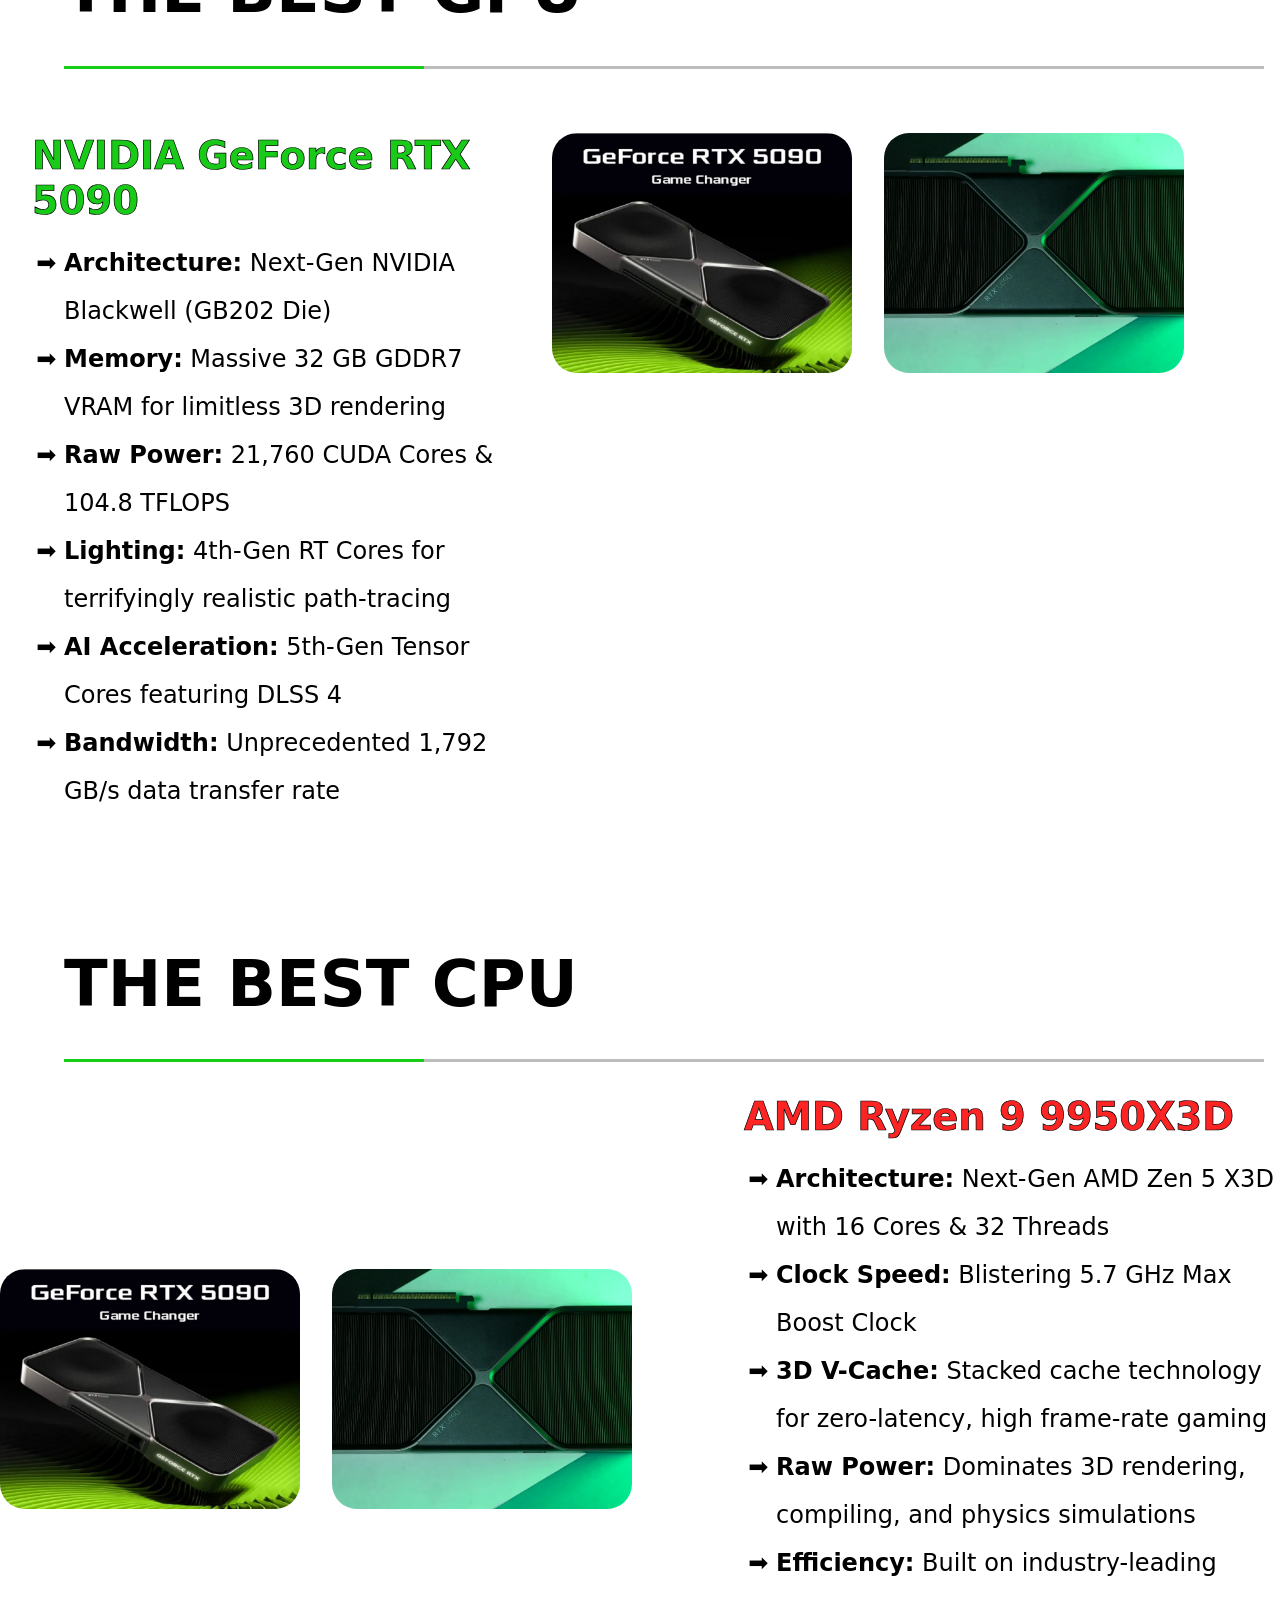
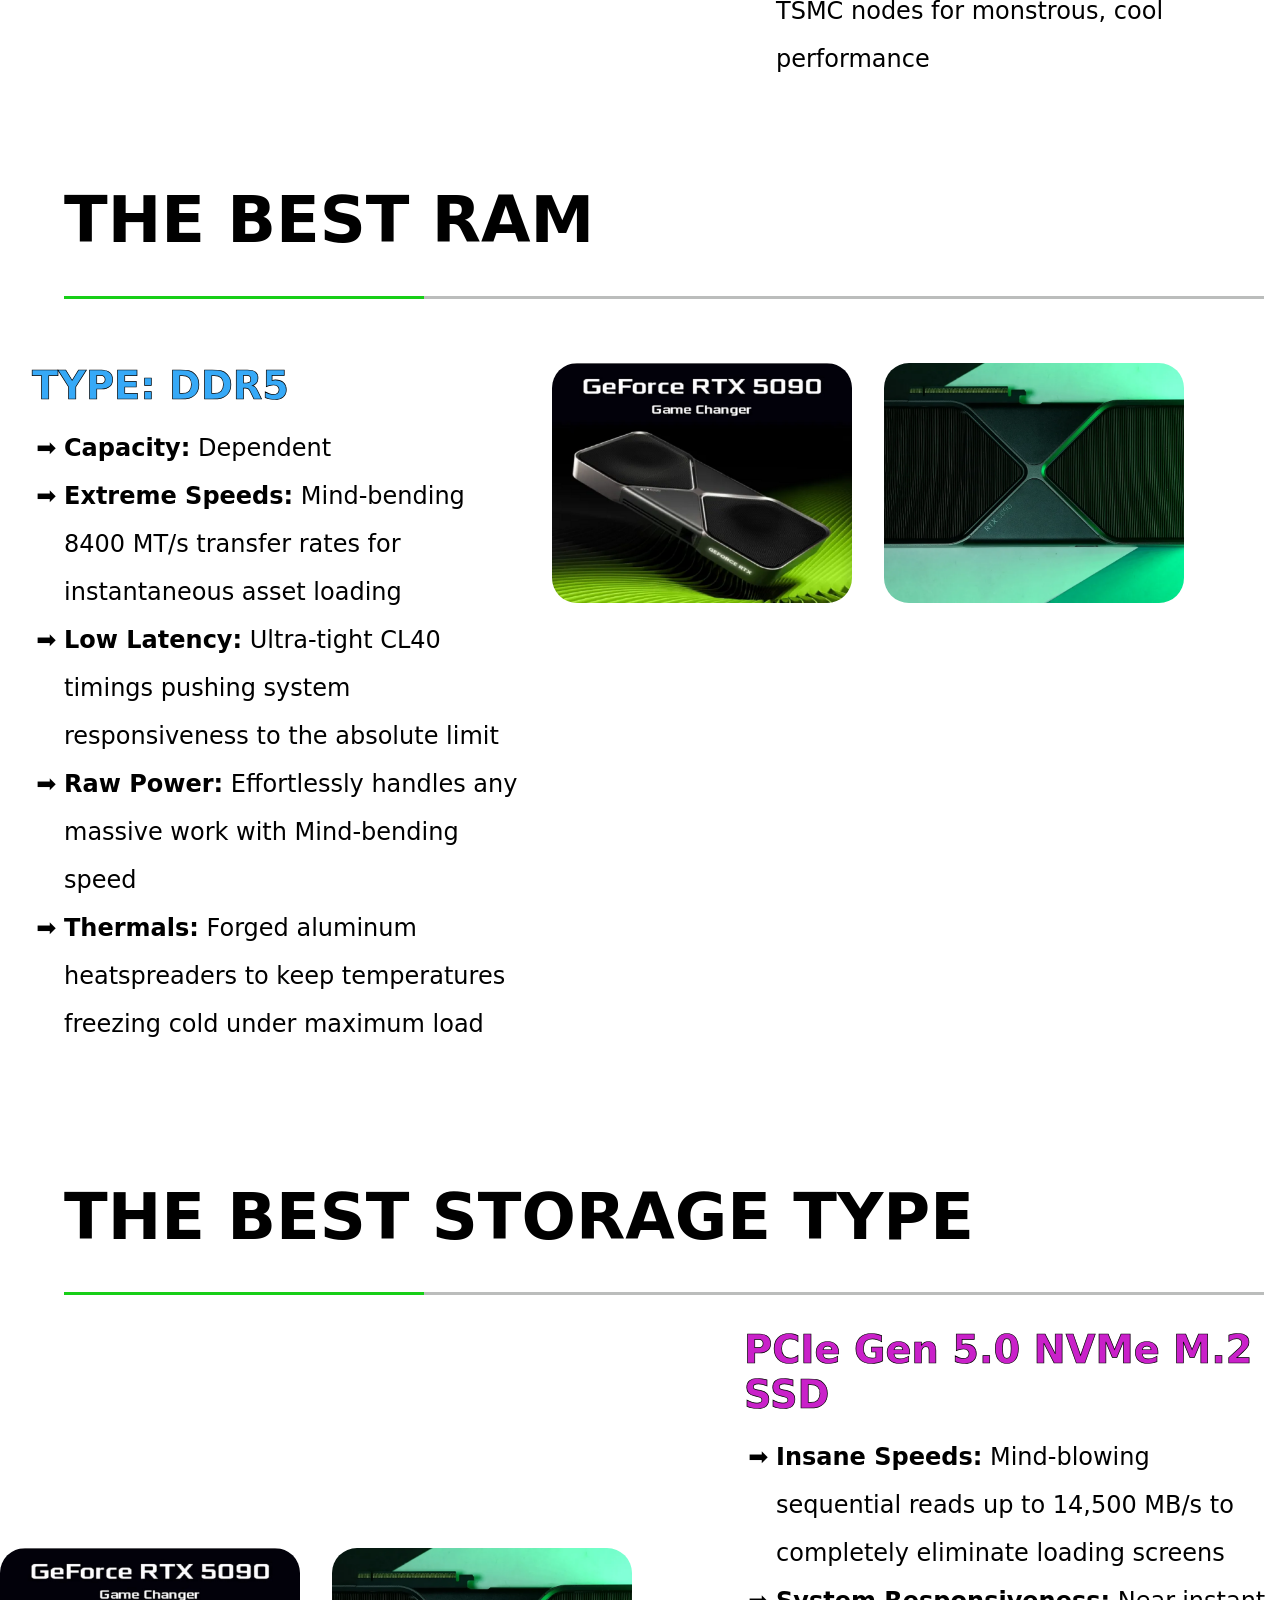
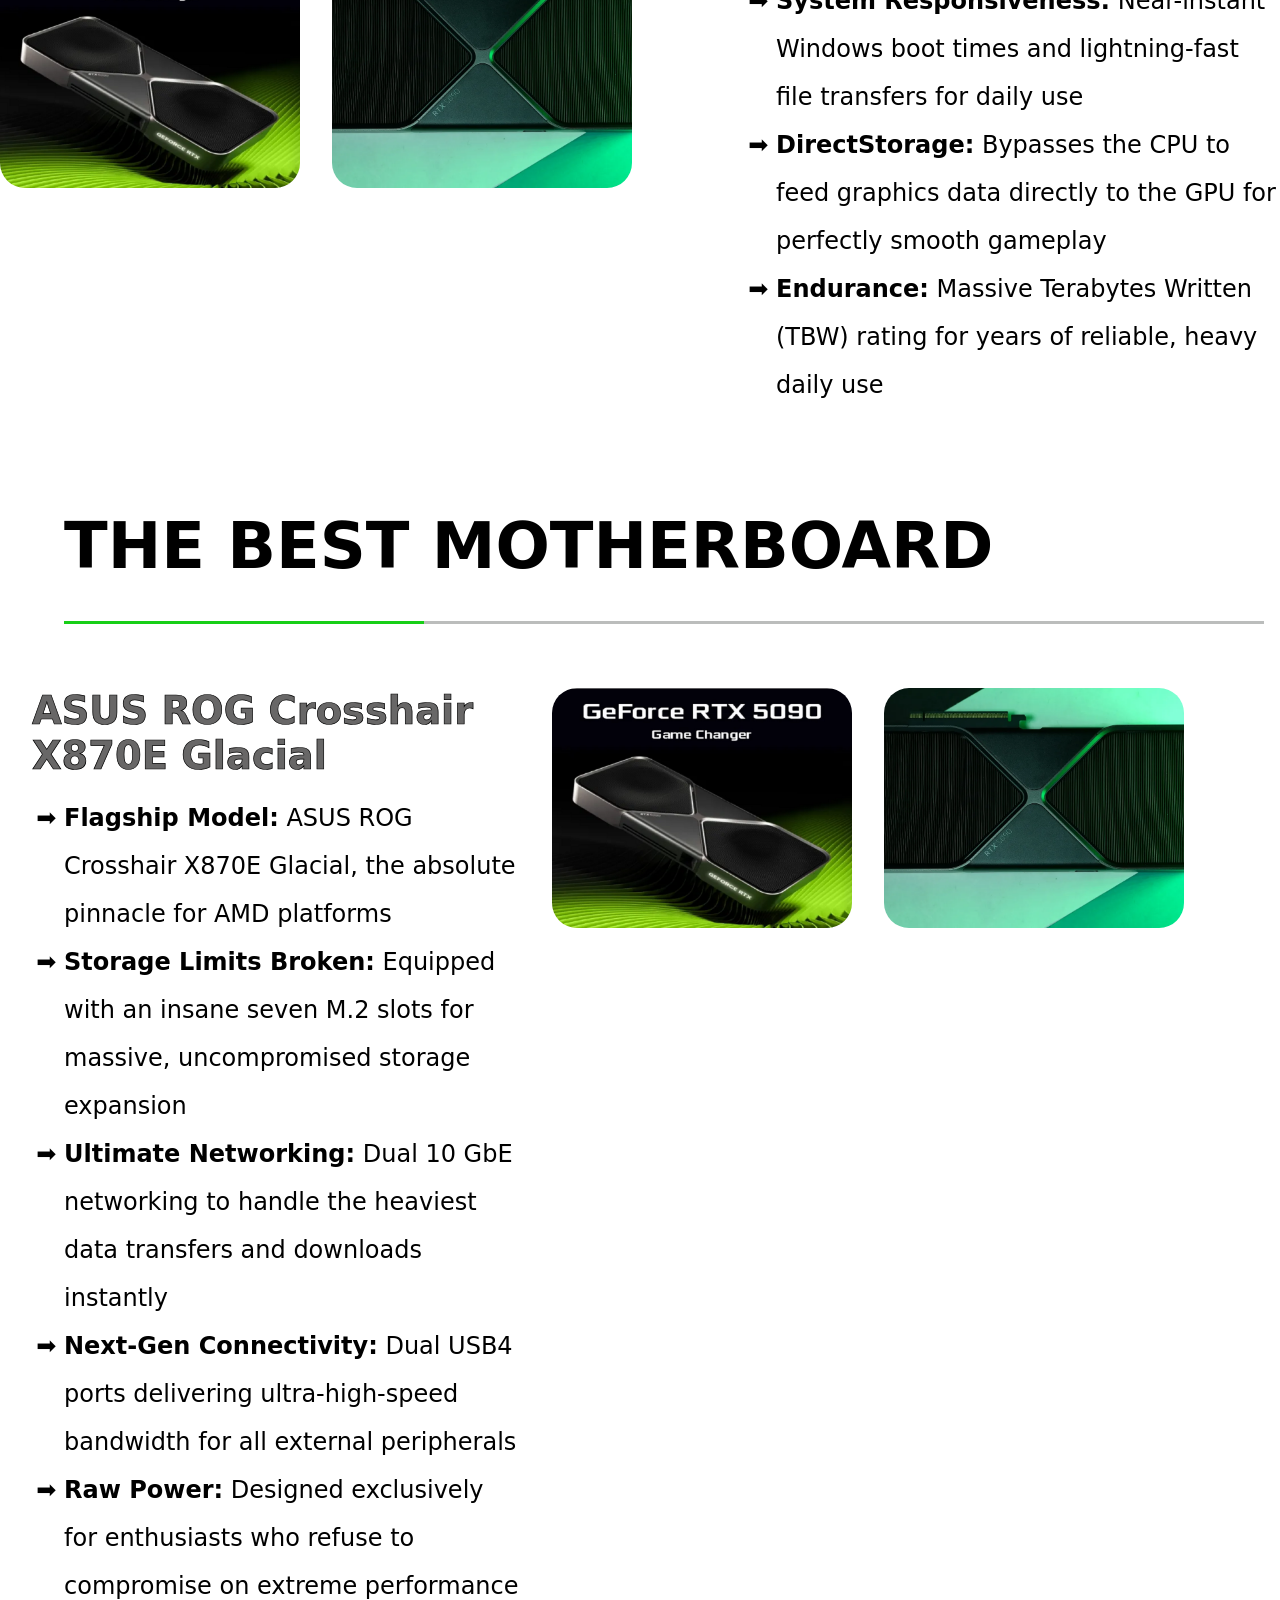
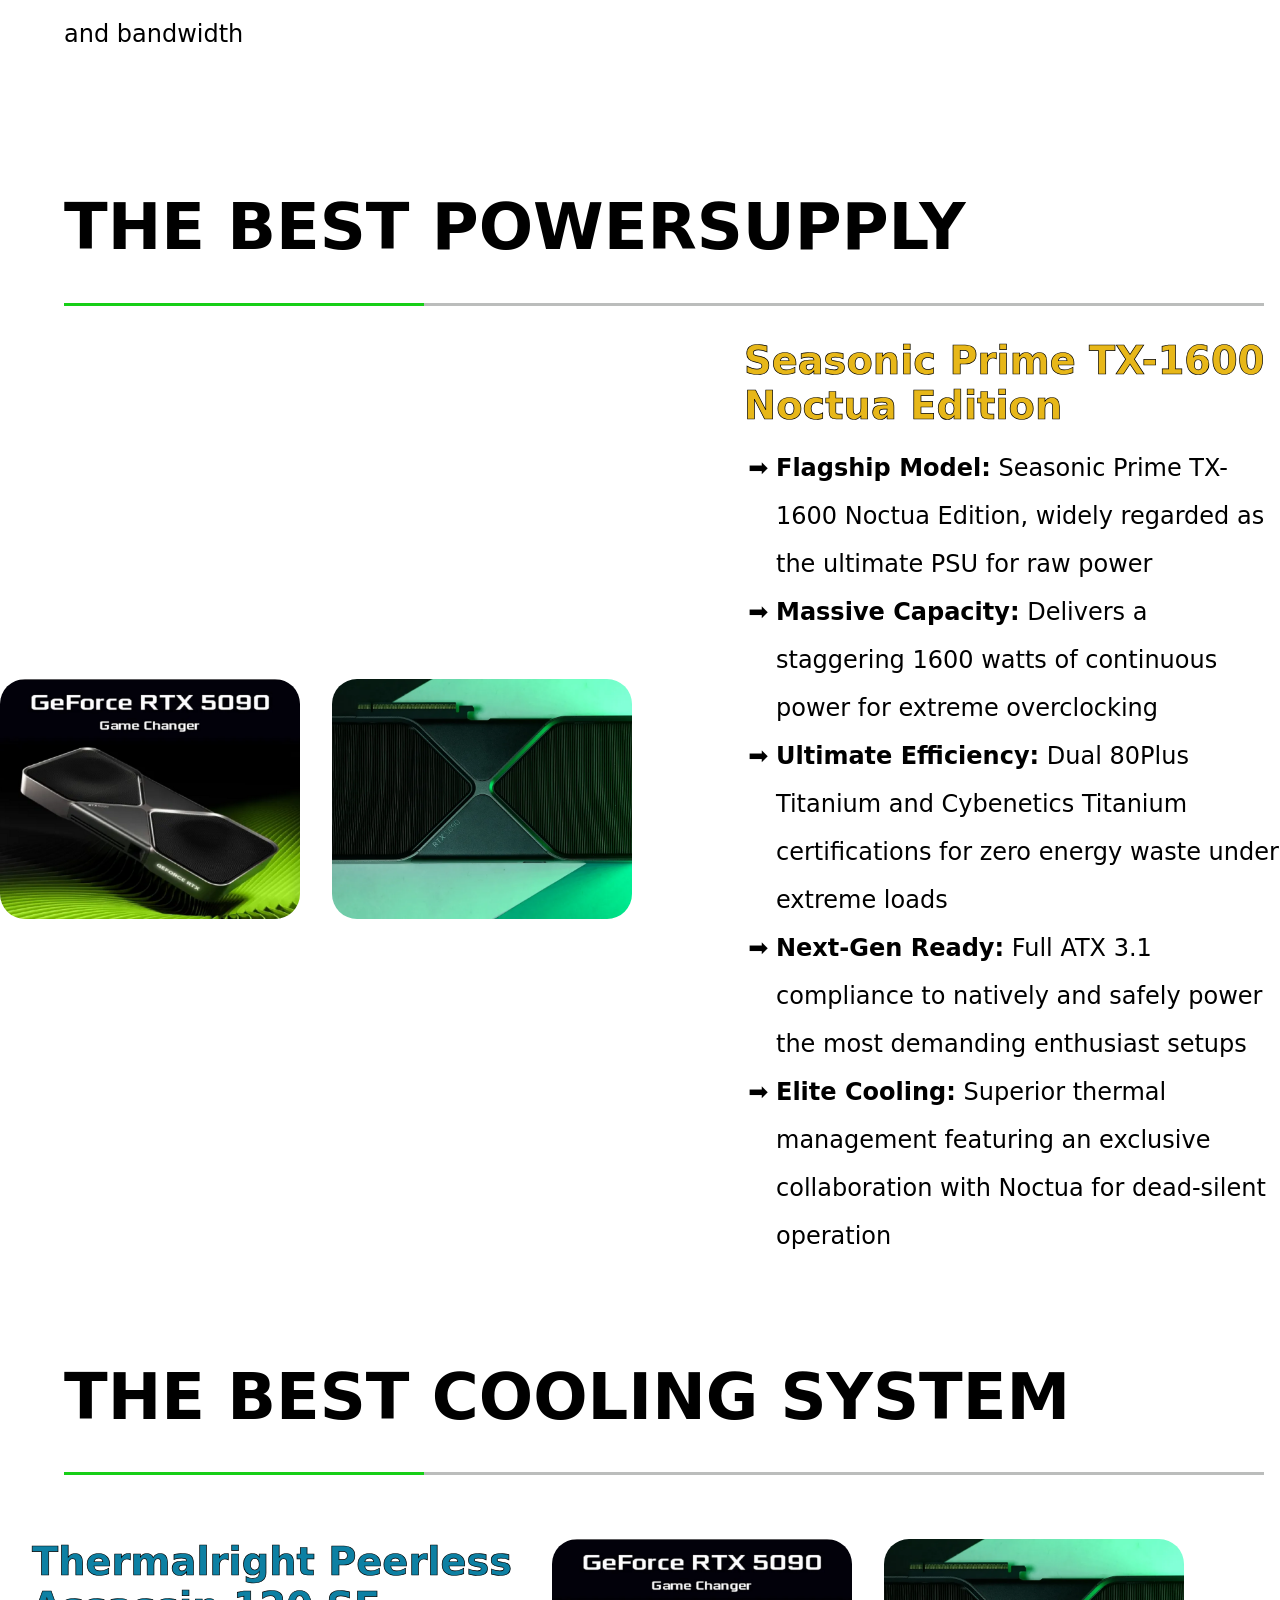
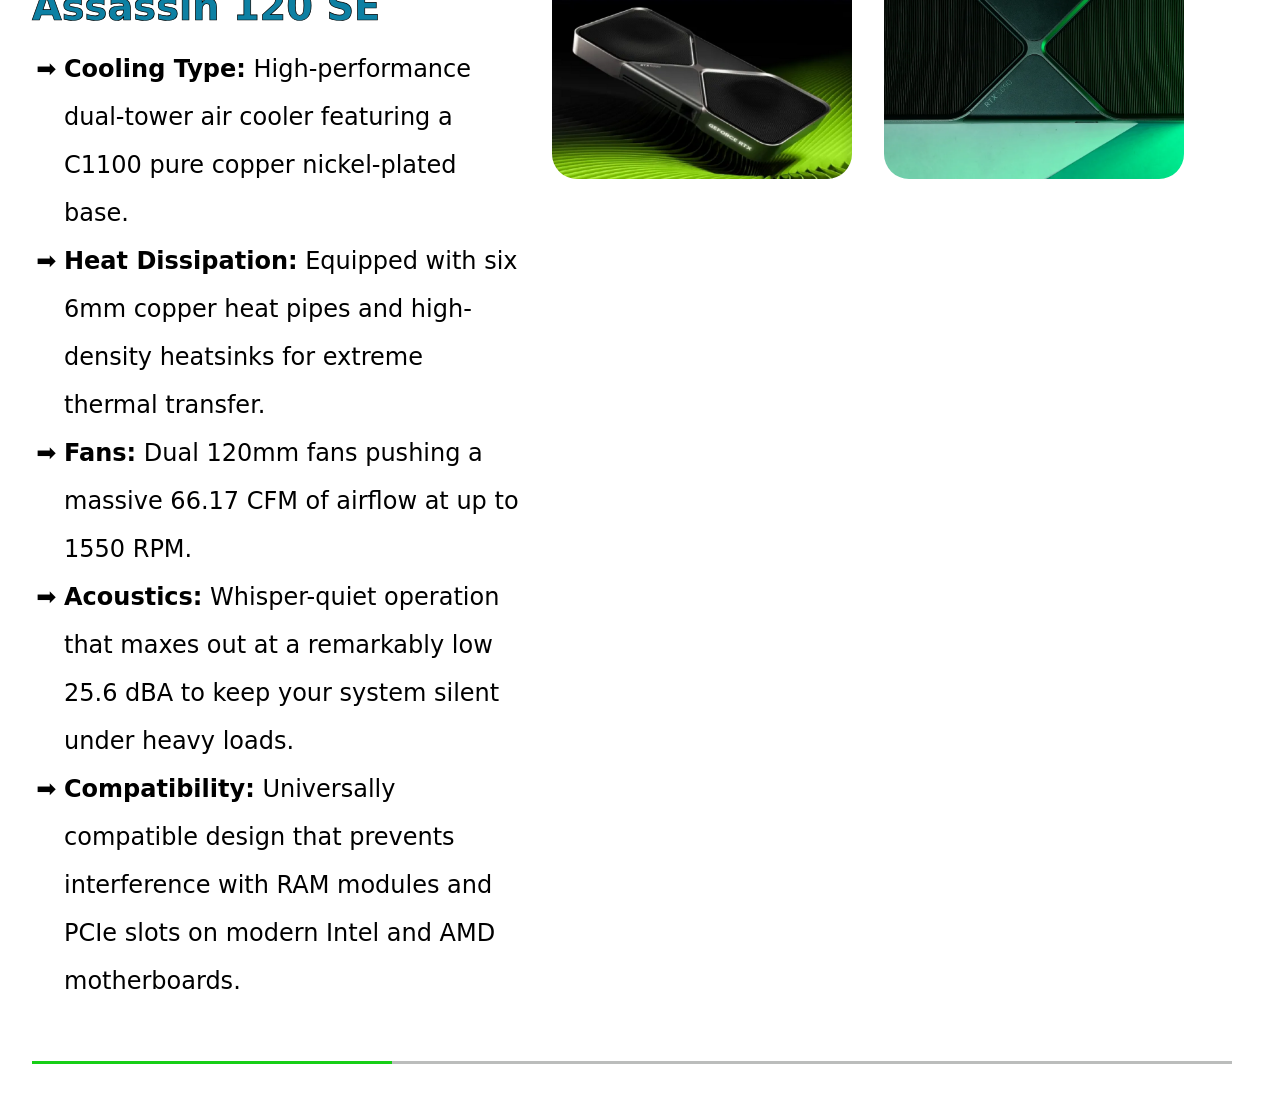
==== commit 39c4d04e: "Main Section done" ====
--- a/index.html
+++ b/index.html
@@ -71,7 +71,7 @@
 
                 <div class="main">
                     <div class="text-box">
-                        <h1 class="Main-Best-title">NVIDIA GeForce RTX 5090</h1>
+                        <h1 class="Main-Best-title" style="color: rgb(25, 202, 25); -webkit-text-stroke: 0.7px black;">NVIDIA GeForce RTX 5090</h1>
                         <ul class="features-list">
                             <li class="list-elements"><strong>Architecture:</strong> Next-Gen NVIDIA Blackwell (GB202 Die)</li>
                             <li class="list-elements"><strong>Memory:</strong> Massive 32 GB GDDR7 VRAM for limitless 3D rendering</li>
@@ -97,9 +97,9 @@
                     <div class="Main-line-long"></div>
                 </div>
 
-                <div class="main">
-                    <div class="text-box">
-                        <h1 class="Main-Best-title">AMD Ryzen 9 9950X3D</h1>
+                <div class="main-reverse">
+                    <div class="text-box">
+                        <h1 class="Main-Best-title" style="color: rgb(255, 36, 36); -webkit-text-stroke: 0.7px black;">AMD Ryzen 9 9950X3D</h1>
                         <ul class="features-list">
                             <li class="list-elements"><strong>Architecture:</strong> Next-Gen AMD Zen 5 X3D with 16 Cores & 32 Threads</li>
                             <li class="list-elements"><strong>Clock Speed:</strong> Blistering 5.7 GHz Max Boost Clock</li>
@@ -126,7 +126,7 @@
 
                 <div class="main">
                     <div class="text-box">
-                        <h1 class="Main-Best-title">TYPE: DDR5</h1>
+                        <h1 class="Main-Best-title" style="color: rgb(54, 169, 247); -webkit-text-stroke: 0.7px black;">TYPE: DDR5</h1>
                         <ul class="features-list">
                             <li class="list-elements"><strong>Capacity:</strong> Dependent</li>
                             <li class="list-elements"><strong>Extreme Speeds:</strong> Mind-bending 8400 MT/s transfer rates for instantaneous asset loading</li>
@@ -151,9 +151,9 @@
                     <div class="Main-line-long"></div>
                 </div>
 
-                <div class="main">
-                    <div class="text-box">
-                        <h1 class="Main-Best-title">PCIe Gen 5.0 NVMe M.2 SSD</h1>
+                <div class="main-reverse">
+                    <div class="text-box">
+                        <h1 class="Main-Best-title" style="color: rgb(201, 33, 201); -webkit-text-stroke: 0.7px black;">PCIe Gen 5.0 NVMe M.2 SSD</h1>
                         <ul class="features-list">
                             <li class="list-elements"><strong>Insane Speeds:</strong> Mind-blowing sequential reads up to 14,500 MB/s to completely eliminate loading screens</li>
                             <li class="list-elements"><strong>System Responsiveness:</strong> Near-instant Windows boot times and lightning-fast file transfers for daily use</li>
@@ -179,7 +179,7 @@
 
                 <div class="main">
                     <div class="text-box">
-                        <h1 class="Main-Best-title">ASUS ROG Crosshair X870E Glacial</h1>
+                        <h1 class="Main-Best-title" style="color: rgb(104, 103, 103); -webkit-text-stroke: 0.7px black;">ASUS ROG Crosshair X870E Glacial</h1>
                         <ul class="features-list">
                             <li class="list-elements"><strong>Flagship Model:</strong> ASUS ROG Crosshair X870E Glacial, the absolute pinnacle for AMD platforms</li>
                             <li class="list-elements"><strong>Storage Limits Broken:</strong> Equipped with an insane seven M.2 slots for massive, uncompromised storage expansion</li>
@@ -195,11 +195,69 @@
                     </div>
                 </div>
             </section>
+
+            <!-- BEST POWER SUPPLY -->
+            <section>
+                <div style="width: 100%; padding: 2rem;">
+                    <br><br><br>
+                    <h1 class="Main-headings">THE BEST POWERSUPPLY</h1>
+                    <div class="Main-line-long"></div>
+                </div>
+
+                <div class="main-reverse">
+                    <div class="text-box">
+                        <h1 class="Main-Best-title" style="color: rgb(231, 183, 25); -webkit-text-stroke: 0.7px black;">Seasonic Prime TX-1600 Noctua Edition</h1>
+                        <ul class="features-list">
+                            <li class="list-elements"><strong>Flagship Model:</strong> Seasonic Prime TX-1600 Noctua Edition, widely regarded as the ultimate PSU for raw power</li>
+                            <li class="list-elements"><strong>Massive Capacity:</strong> Delivers a staggering 1600 watts of continuous power for extreme overclocking</li>
+                            <li class="list-elements"><strong>Ultimate Efficiency:</strong> Dual 80Plus Titanium and Cybenetics Titanium certifications for zero energy waste under extreme loads</li>
+                            <li class="list-elements"><strong>Next-Gen Ready:</strong> Full ATX 3.1 compliance to natively and safely power the most demanding enthusiast setups</li>
+                            <li class="list-elements"><strong>Elite Cooling:</strong> Superior thermal management featuring an exclusive collaboration with Noctua for dead-silent operation</li>
+                        </ul>
+                    </div>
+                        
+                    <div class="image">
+                        <img class="sub-image" src="Images/rtx5090-main-2.png">
+                        <img class="sub-image" src="Images/rtx5090-main.png">
+                    </div>
+                </div>
+            </section>
+
+            <!-- BEST COOLING SYSTEM -->
+            <section>
+                <div style="width: 100%; padding: 2rem;">
+                    <br><br><br>
+                    <h1 class="Main-headings">THE BEST COOLING SYSTEM</h1>
+                    <div class="Main-line-long"></div>
+                </div>
+
+                <div class="main">
+                    <div class="text-box">
+                        <h1 class="Main-Best-title" style="color: rgb(13, 128, 163); -webkit-text-stroke: 0.7px black;">Thermalright Peerless Assassin 120 SE</h1>
+                        <ul class="features-list">
+                            <li class="list-elements"><strong>Cooling Type:</strong> High-performance dual-tower air cooler featuring a C1100 pure copper nickel-plated base.</li>
+                            <li class="list-elements"><strong>Heat Dissipation:</strong> Equipped with six 6mm copper heat pipes and high-density heatsinks for extreme thermal transfer.</li>
+                            <li class="list-elements"><strong>Fans:</strong> Dual 120mm fans pushing a massive 66.17 CFM of airflow at up to 1550 RPM.</li>
+                            <li class="list-elements"><strong>Acoustics:</strong> Whisper-quiet operation that maxes out at a remarkably low 25.6 dBA to keep your system silent under heavy loads.</li>
+                            <li class="list-elements"><strong>Compatibility:</strong> Universally compatible design that prevents interference with RAM modules and PCIe slots on modern Intel and AMD motherboards.</li>
+                        </ul>
+                    </div>
+                        
+                    <div class="image">
+                        <img class="sub-image" src="Images/rtx5090-main-2.png">
+                        <img class="sub-image" src="Images/rtx5090-main.png">
+                    </div>
+                </div>
+            </section>
+
+            <div class="Main-line-long"></div><br><br>
             
         </main>
 
         <!-- FOOTER-->
-        <footer></footer>
+        <footer>
+            
+        </footer>
 
     </div>
 </body>
--- a/style.css
+++ b/style.css
@@ -130,7 +130,7 @@
     }
 }
 
-/* BEST GPU SECTION */
+/* MAIN REUSABLE BLOCK */
 
 .main{
     display: flex;
@@ -188,4 +188,17 @@
     transform: scale(1.1);
     border: 4px solid hsl(120, 80%, 45%);
     box-shadow: 0px 0px 3px hsl(120, 80%, 45%);
+}
+.main-reverse{
+    display: flex;
+    flex-direction: row-reverse;
+    align-items: center;
+    justify-content: space-between;
+    gap: 3rem;
+}
+@media (max-width: 1024px){
+    .main-reverse{
+        flex-direction: column;
+        width: 100%;
+    }
 }
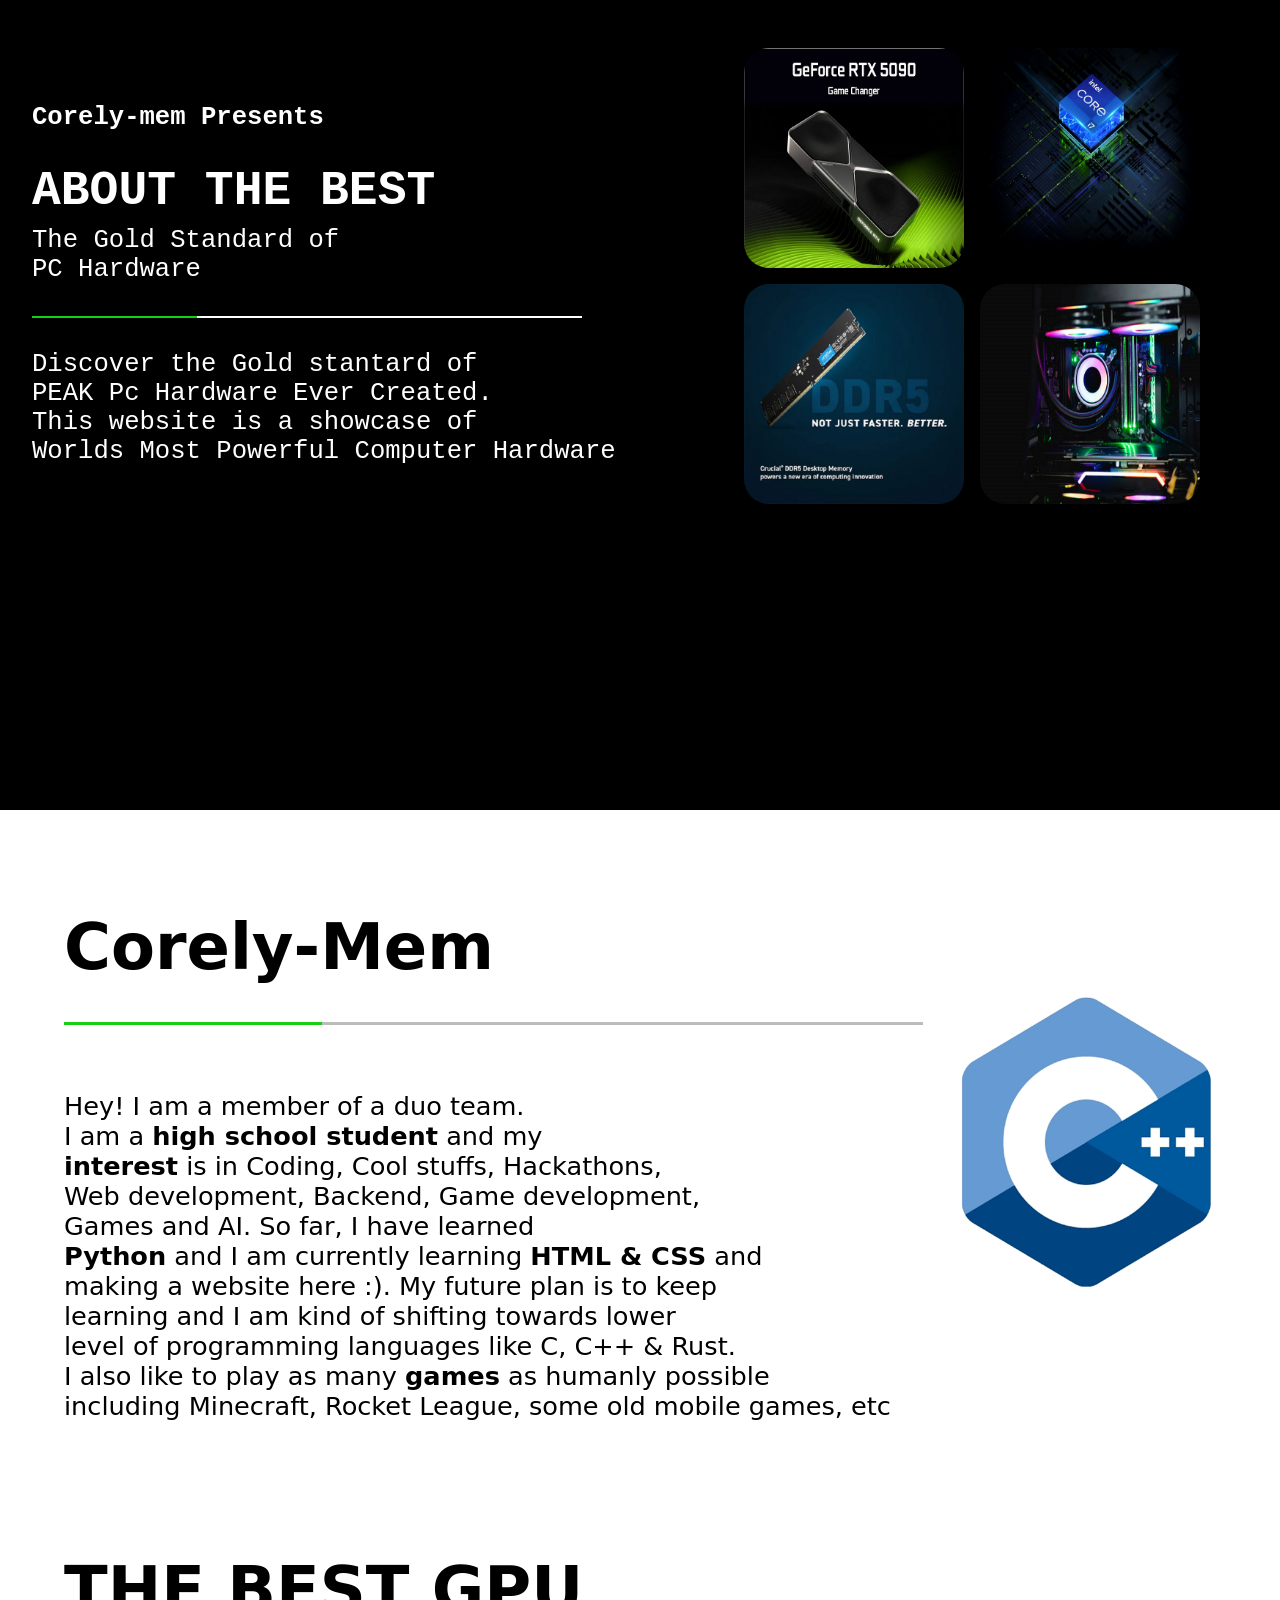
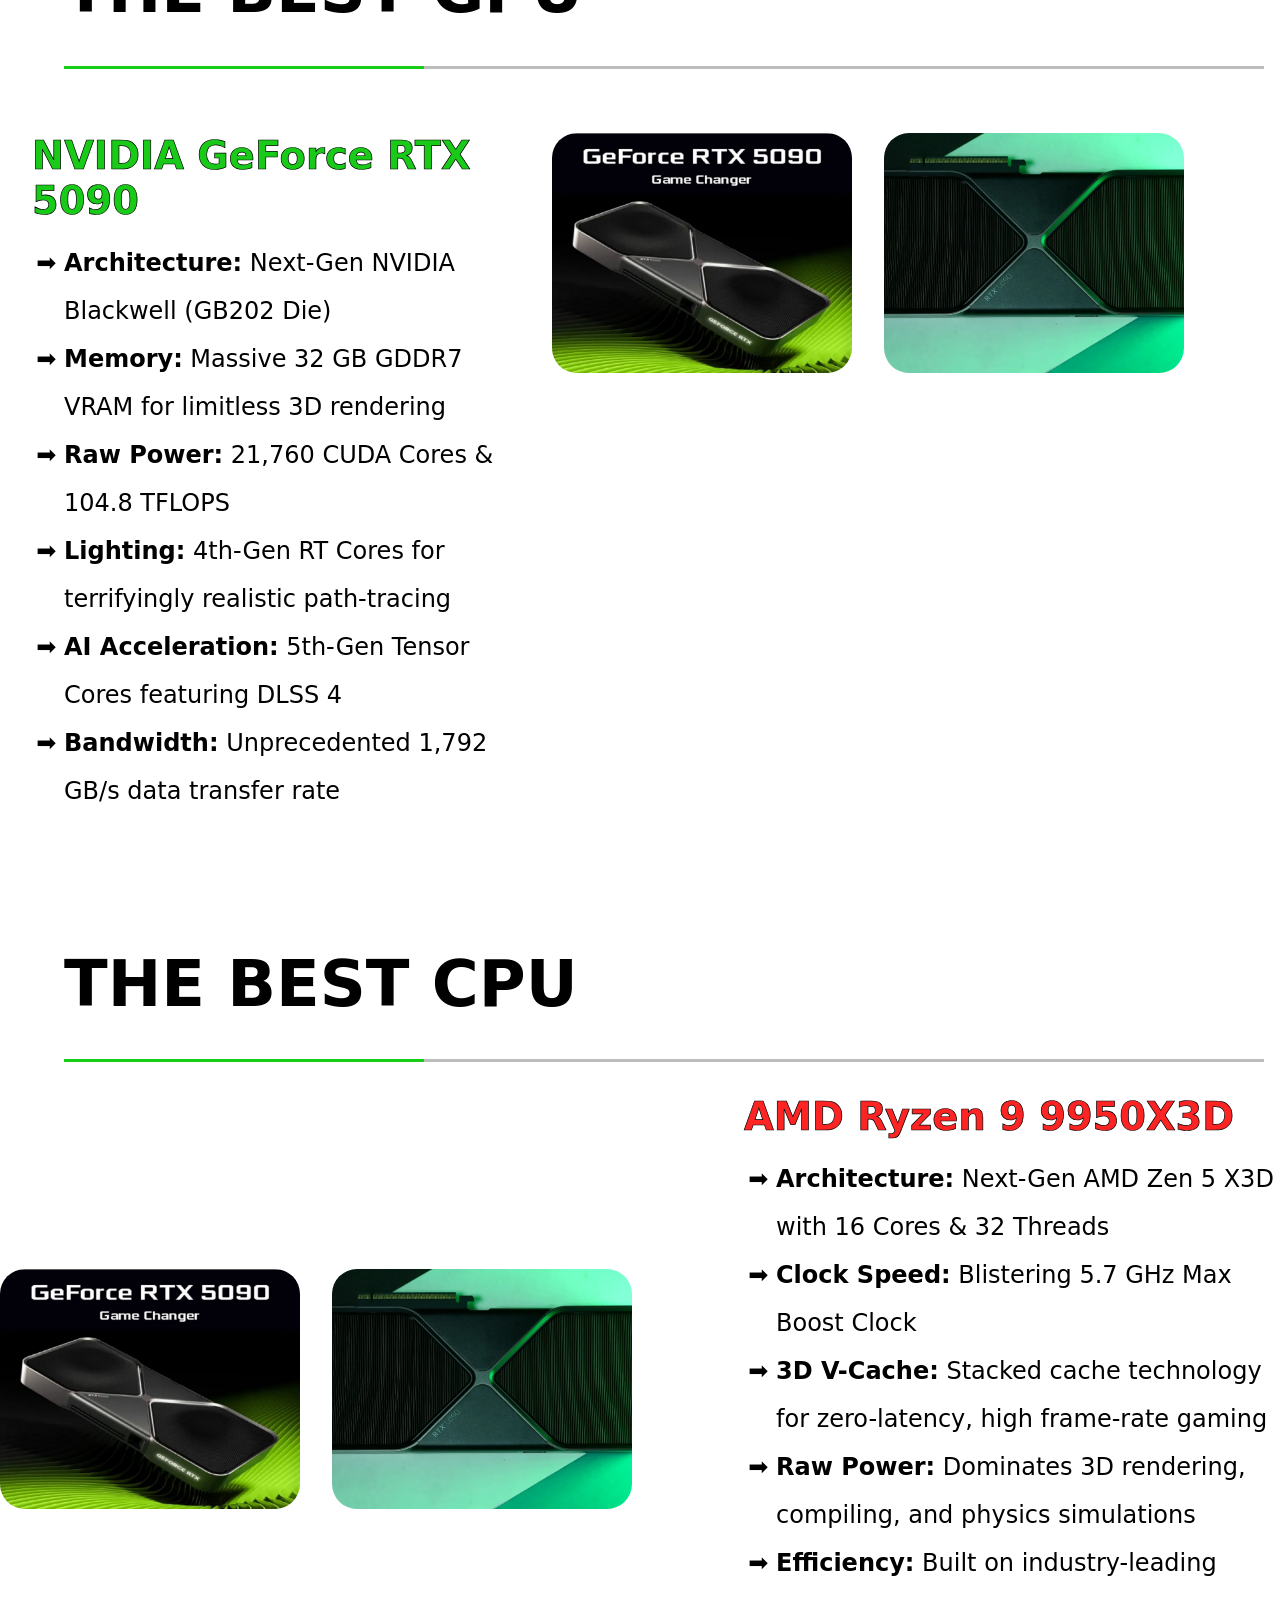
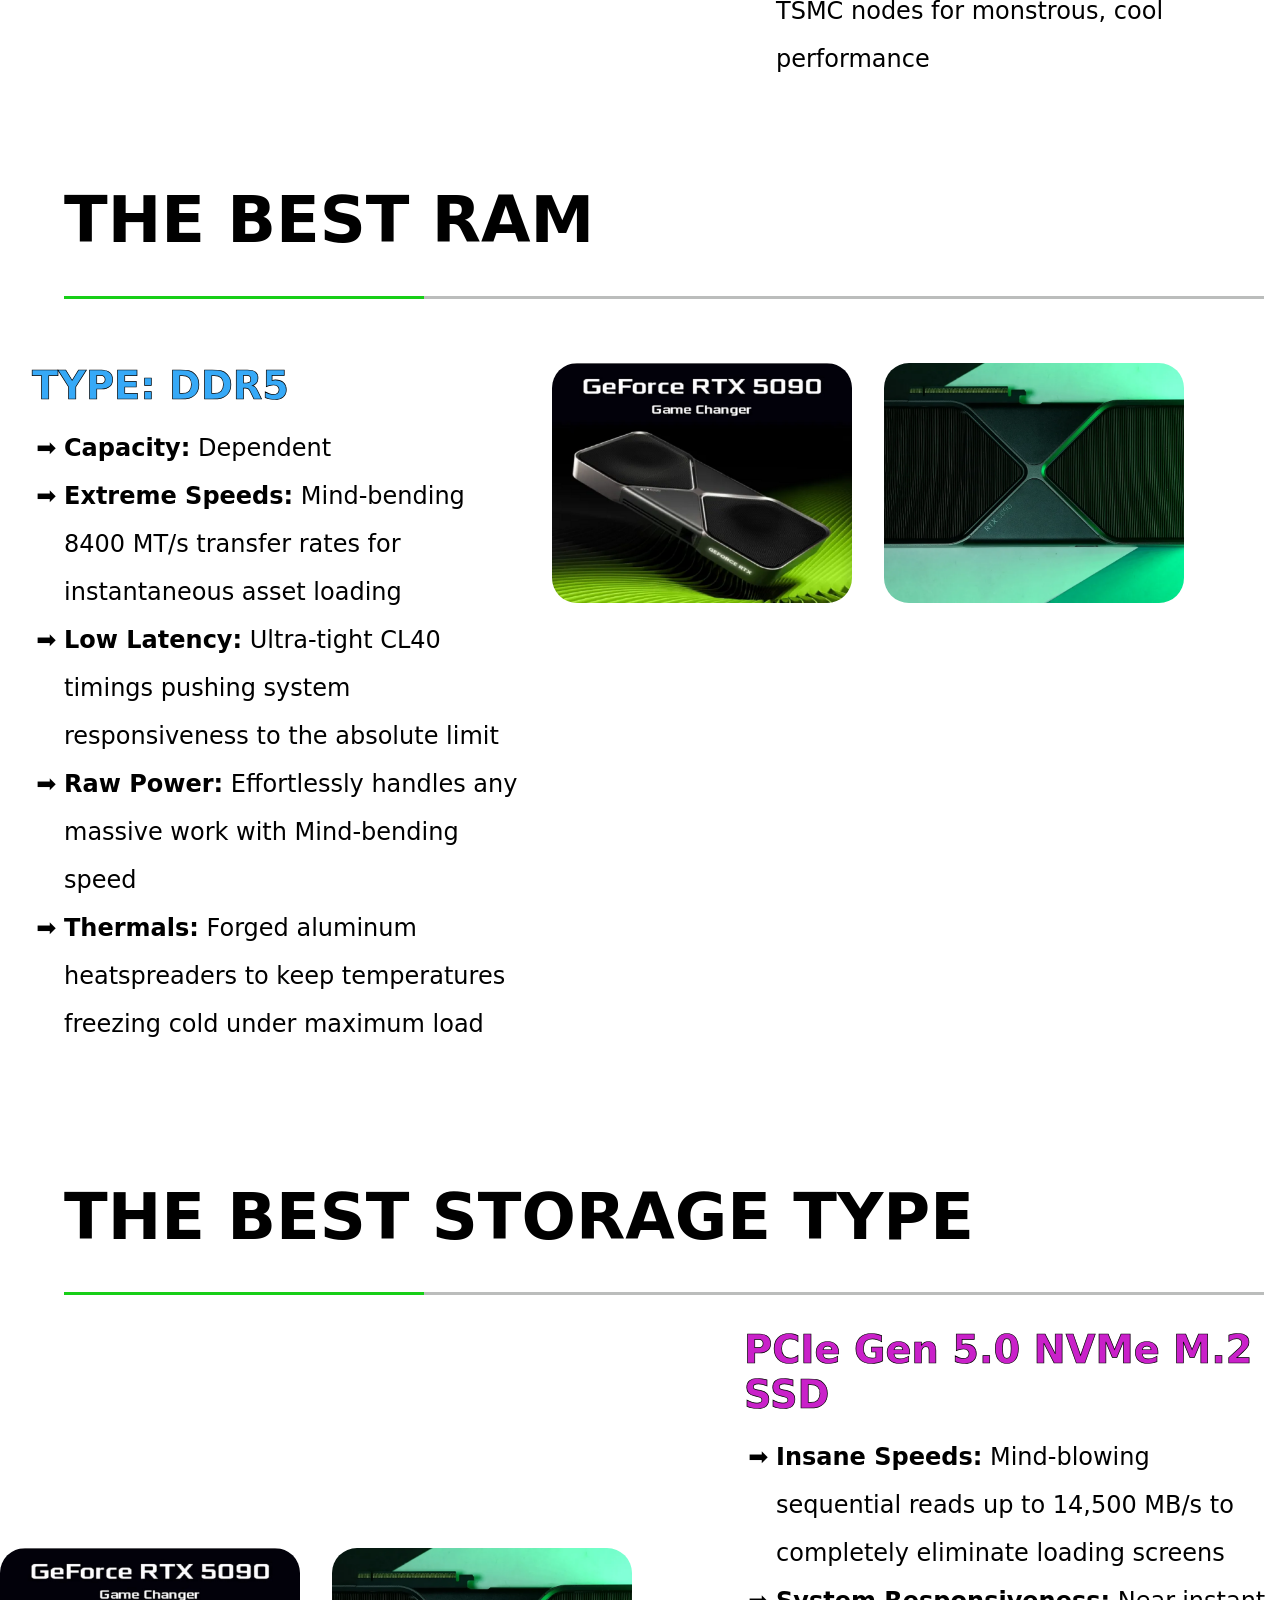
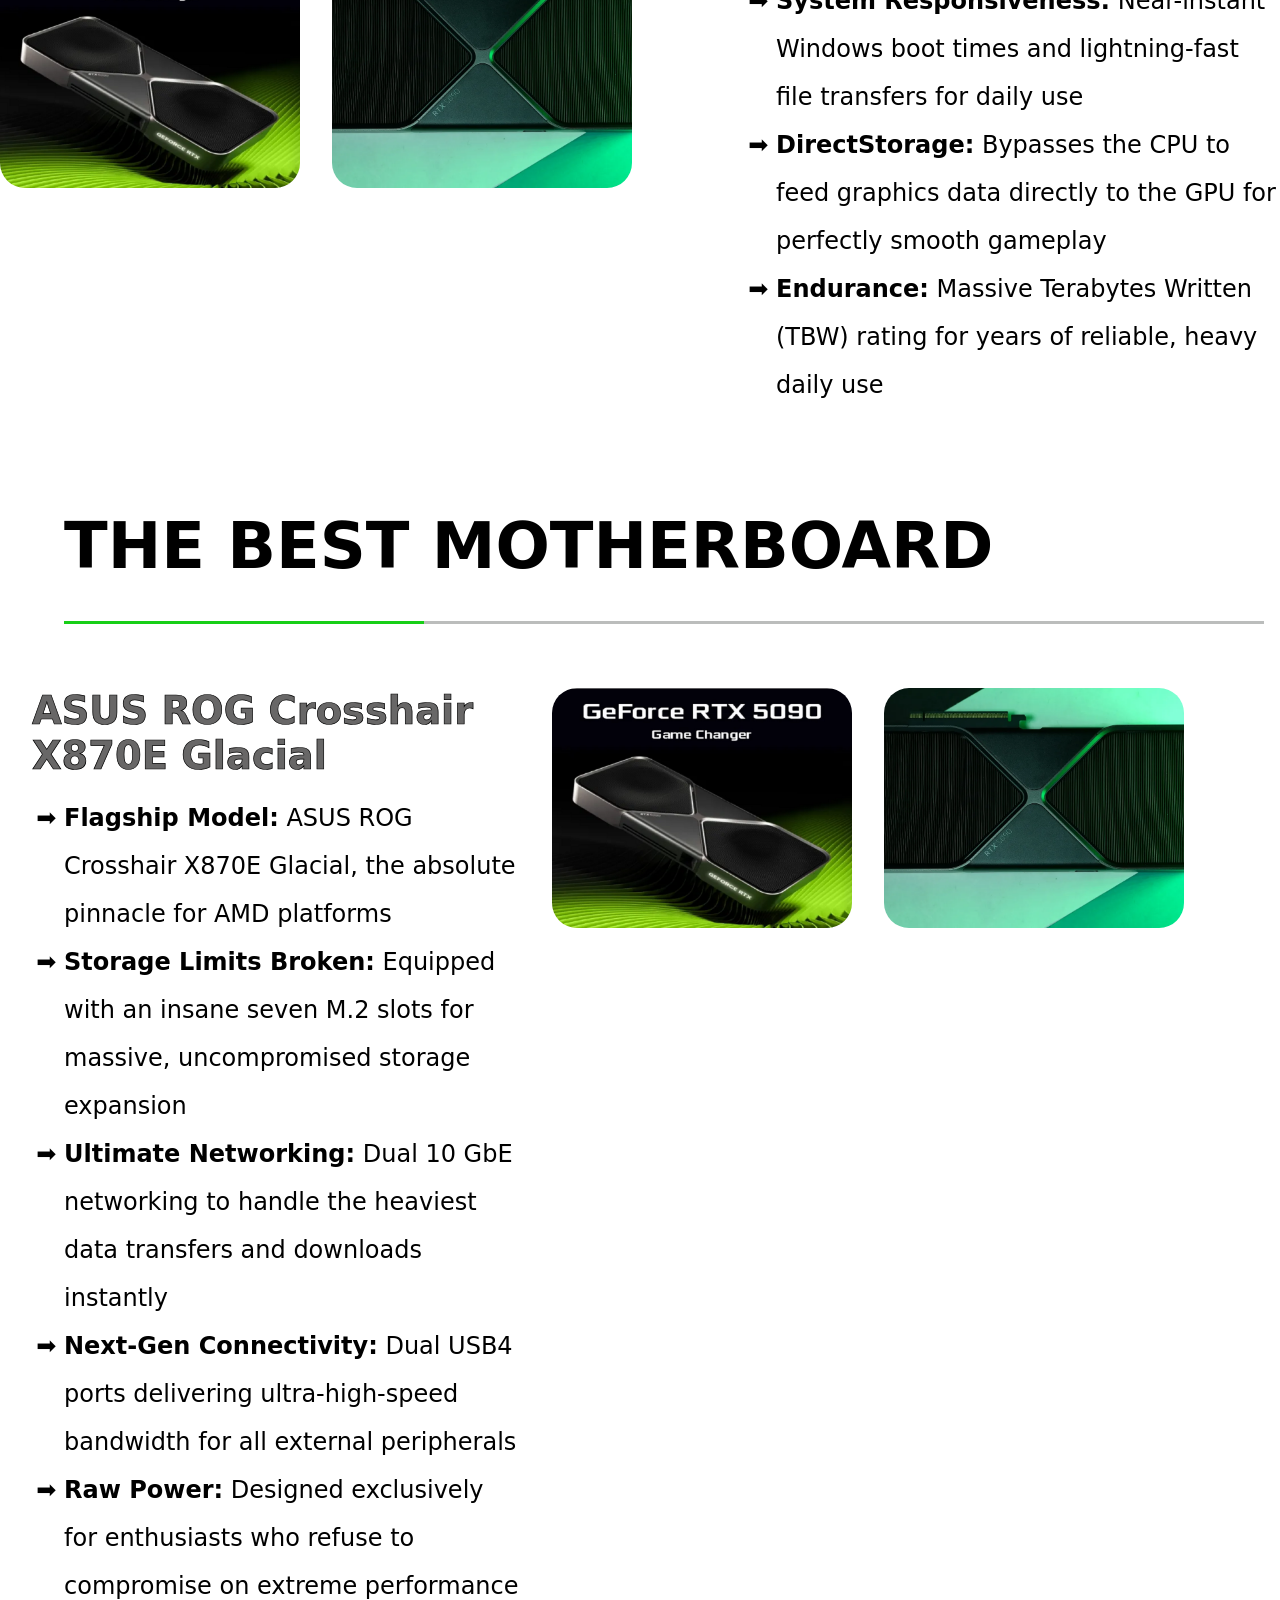
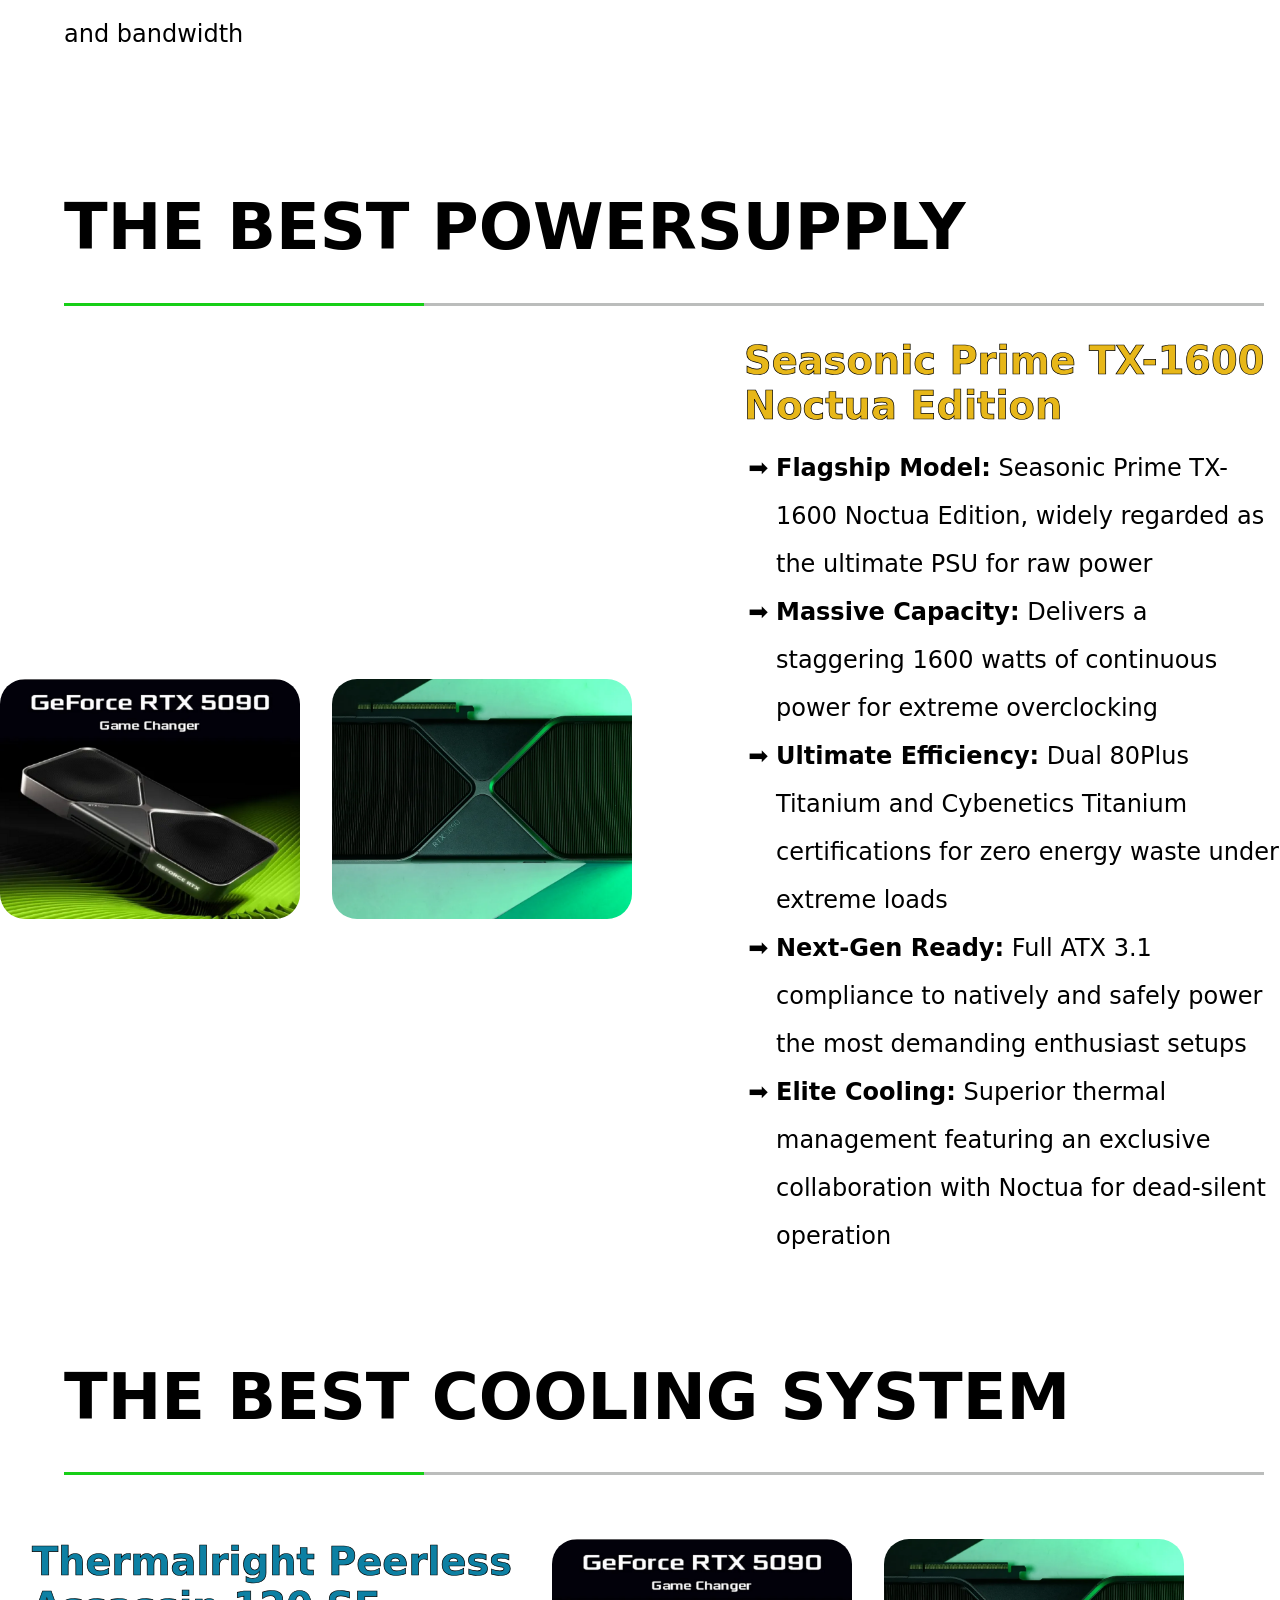
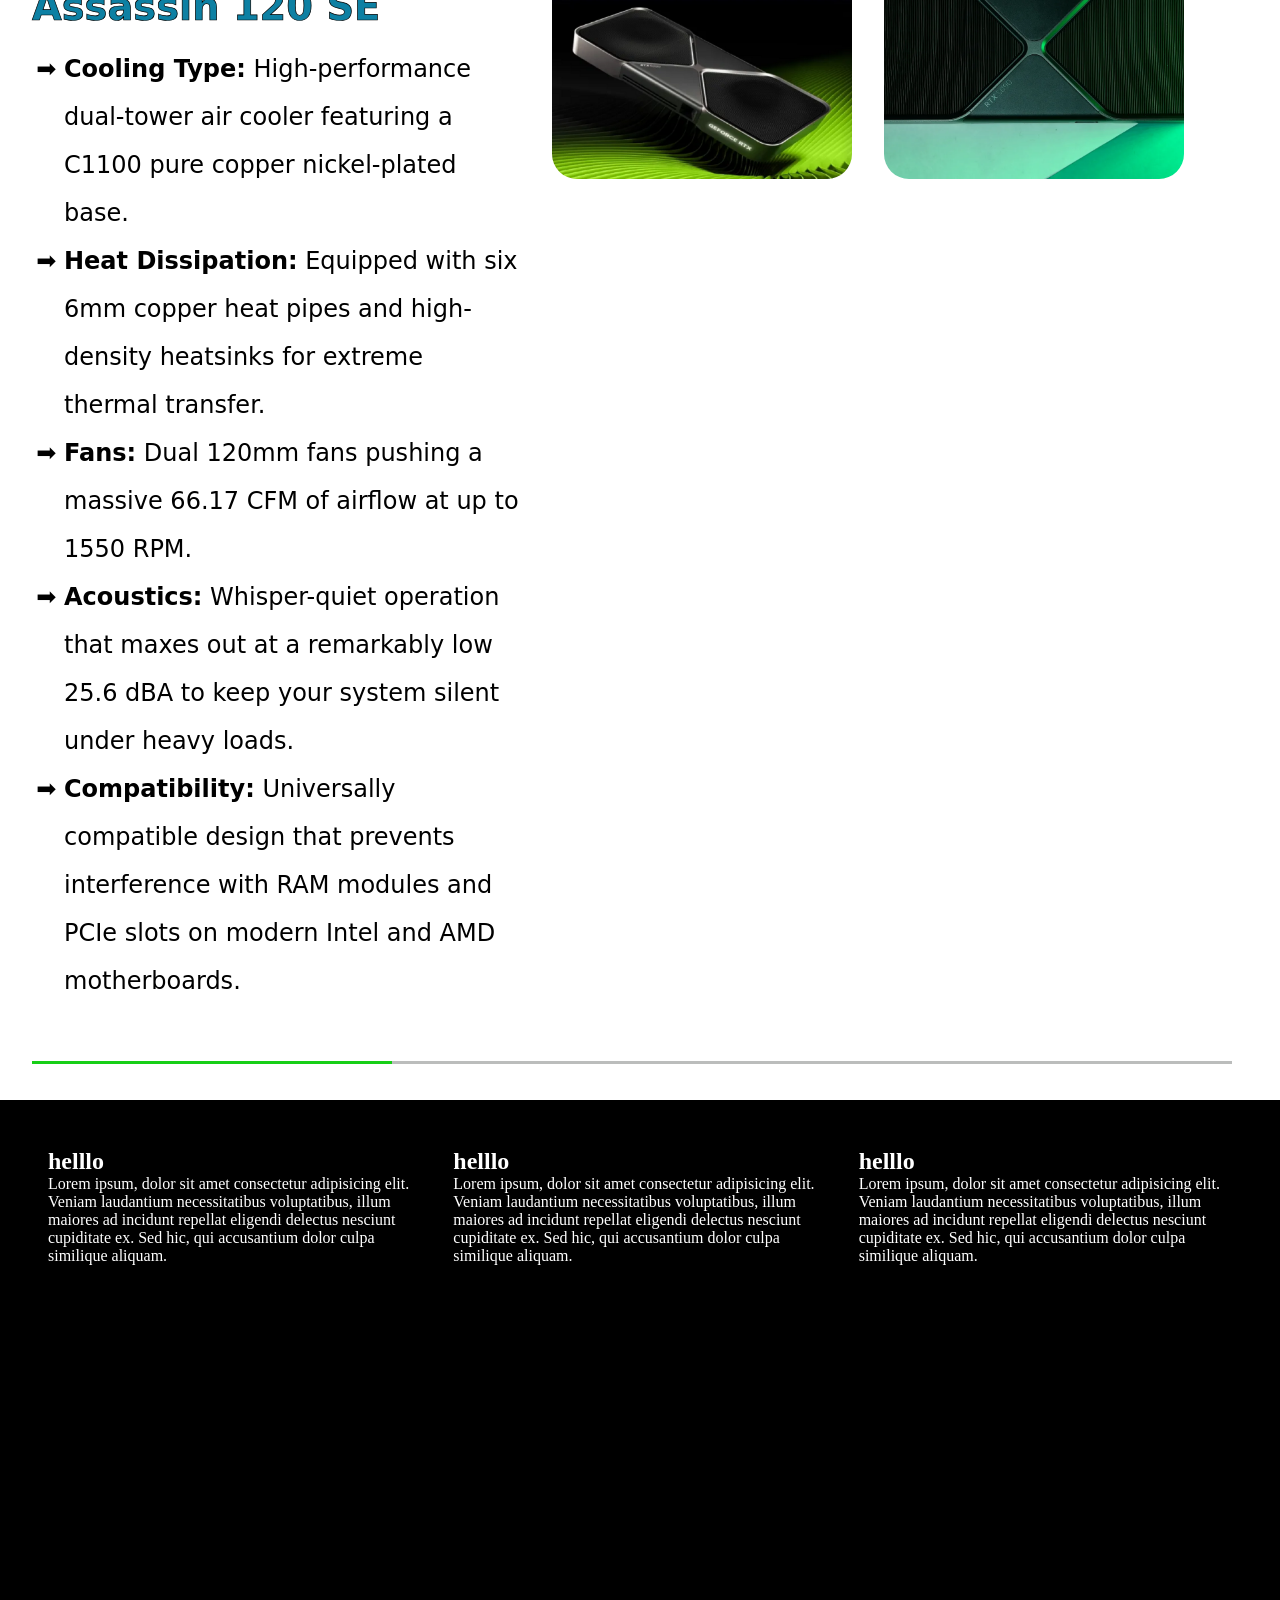
==== commit 7d754da3: "footer structure done" ====
--- a/index.html
+++ b/index.html
@@ -256,7 +256,20 @@
 
         <!-- FOOTER-->
         <footer>
-            
+            <div class="footer">
+                <section class="footer-section" id="footer-section1">
+                    <h1>helllo</h1>
+                    <p>Lorem ipsum, dolor sit amet consectetur adipisicing elit. Veniam laudantium necessitatibus voluptatibus, illum maiores ad incidunt repellat eligendi delectus nesciunt cupiditate ex. Sed hic, qui accusantium dolor culpa similique aliquam.</p>
+                </section>
+                <section class="footer-section" id="footer-section2">
+                    <h1>helllo</h1>
+                    <p>Lorem ipsum, dolor sit amet consectetur adipisicing elit. Veniam laudantium necessitatibus voluptatibus, illum maiores ad incidunt repellat eligendi delectus nesciunt cupiditate ex. Sed hic, qui accusantium dolor culpa similique aliquam.</p>
+                </section>
+                <section class="footer-section" id="footer-section3">
+                    <h1>helllo</h1>
+                    <p>Lorem ipsum, dolor sit amet consectetur adipisicing elit. Veniam laudantium necessitatibus voluptatibus, illum maiores ad incidunt repellat eligendi delectus nesciunt cupiditate ex. Sed hic, qui accusantium dolor culpa similique aliquam.</p>
+                </section>
+            </div>
         </footer>
 
     </div>
--- a/style.css
+++ b/style.css
@@ -201,4 +201,22 @@
         flex-direction: column;
         width: 100%;
     }
-}+}
+
+/* FOOOTEEERRRR */
+
+.footer{
+    background-color: black;
+    color: white;
+    padding: 3rem;
+    width: 100%;
+    min-height: 90vh;
+    display: flex;
+    flex-wrap: wrap;
+    justify-content: space-between;
+    gap: 2rem;
+}
+.footer-section{
+    flex: 1;
+    min-width: 250px;
+}
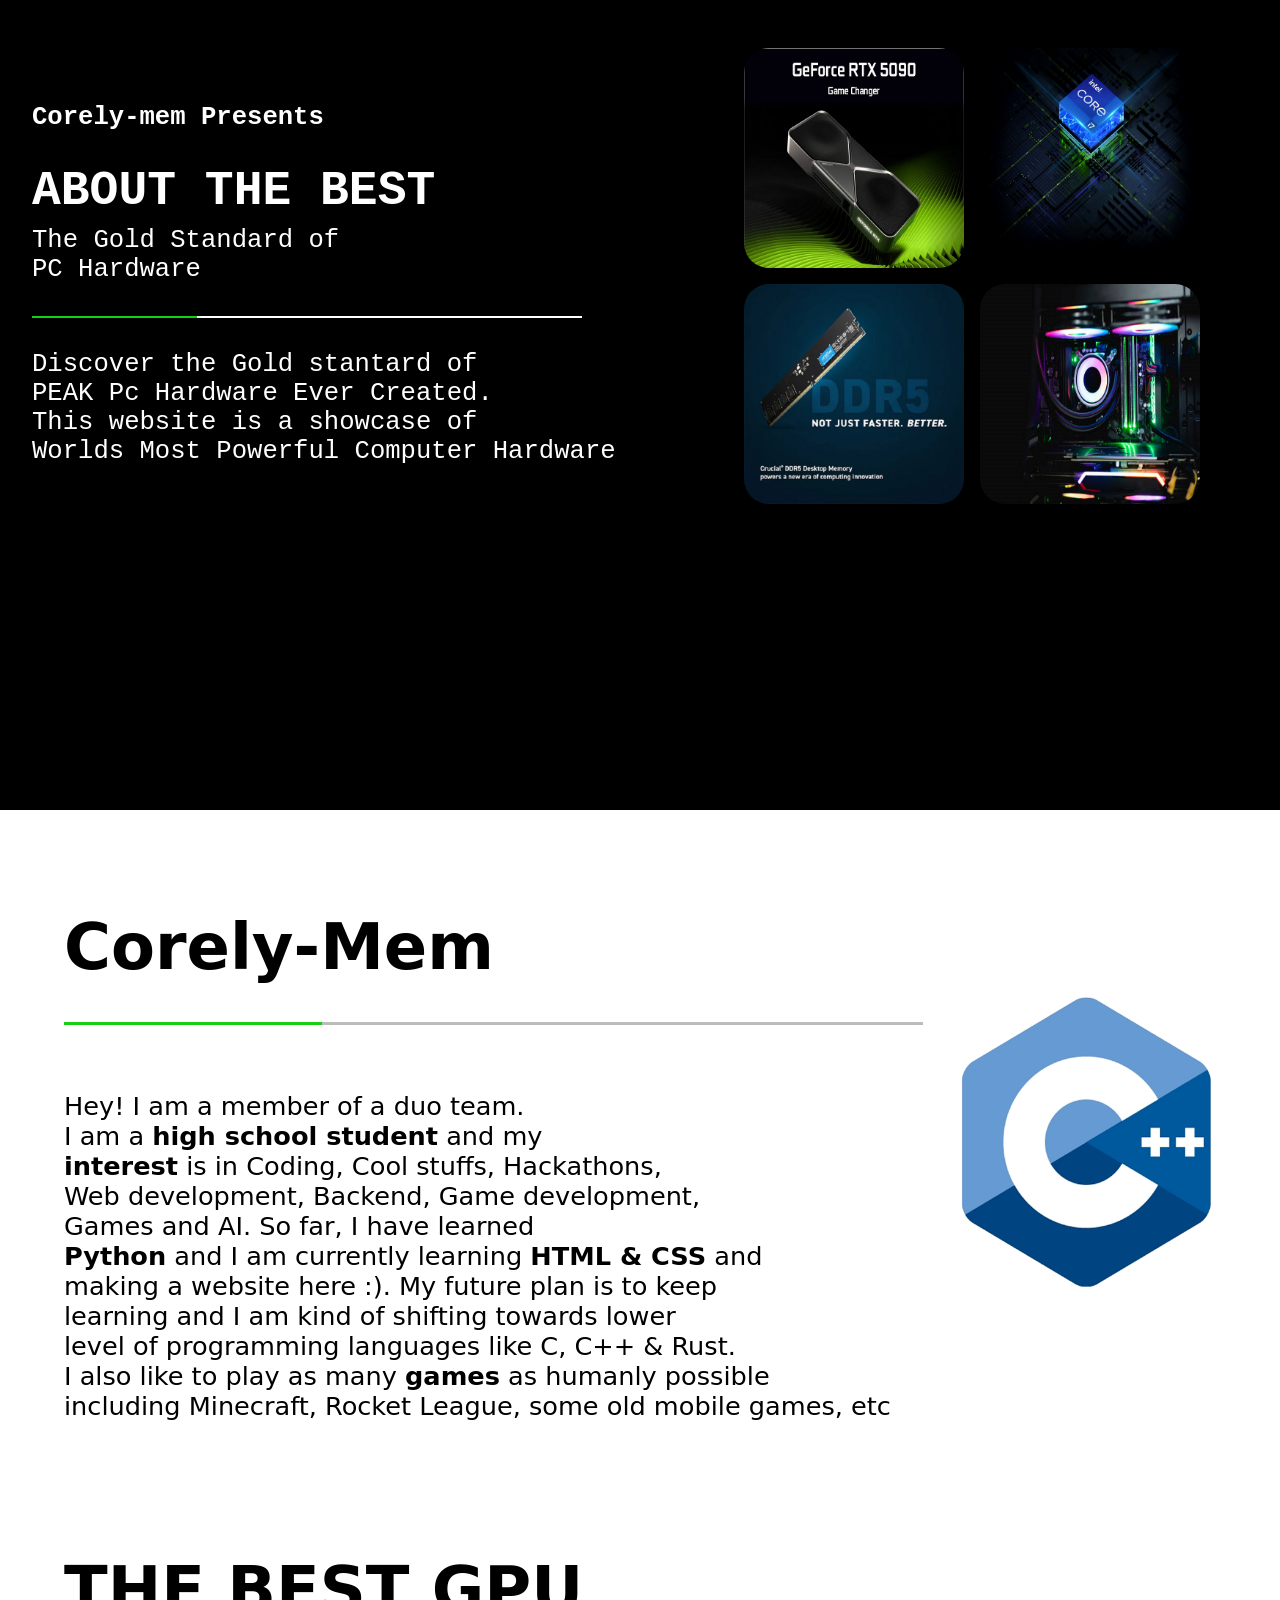
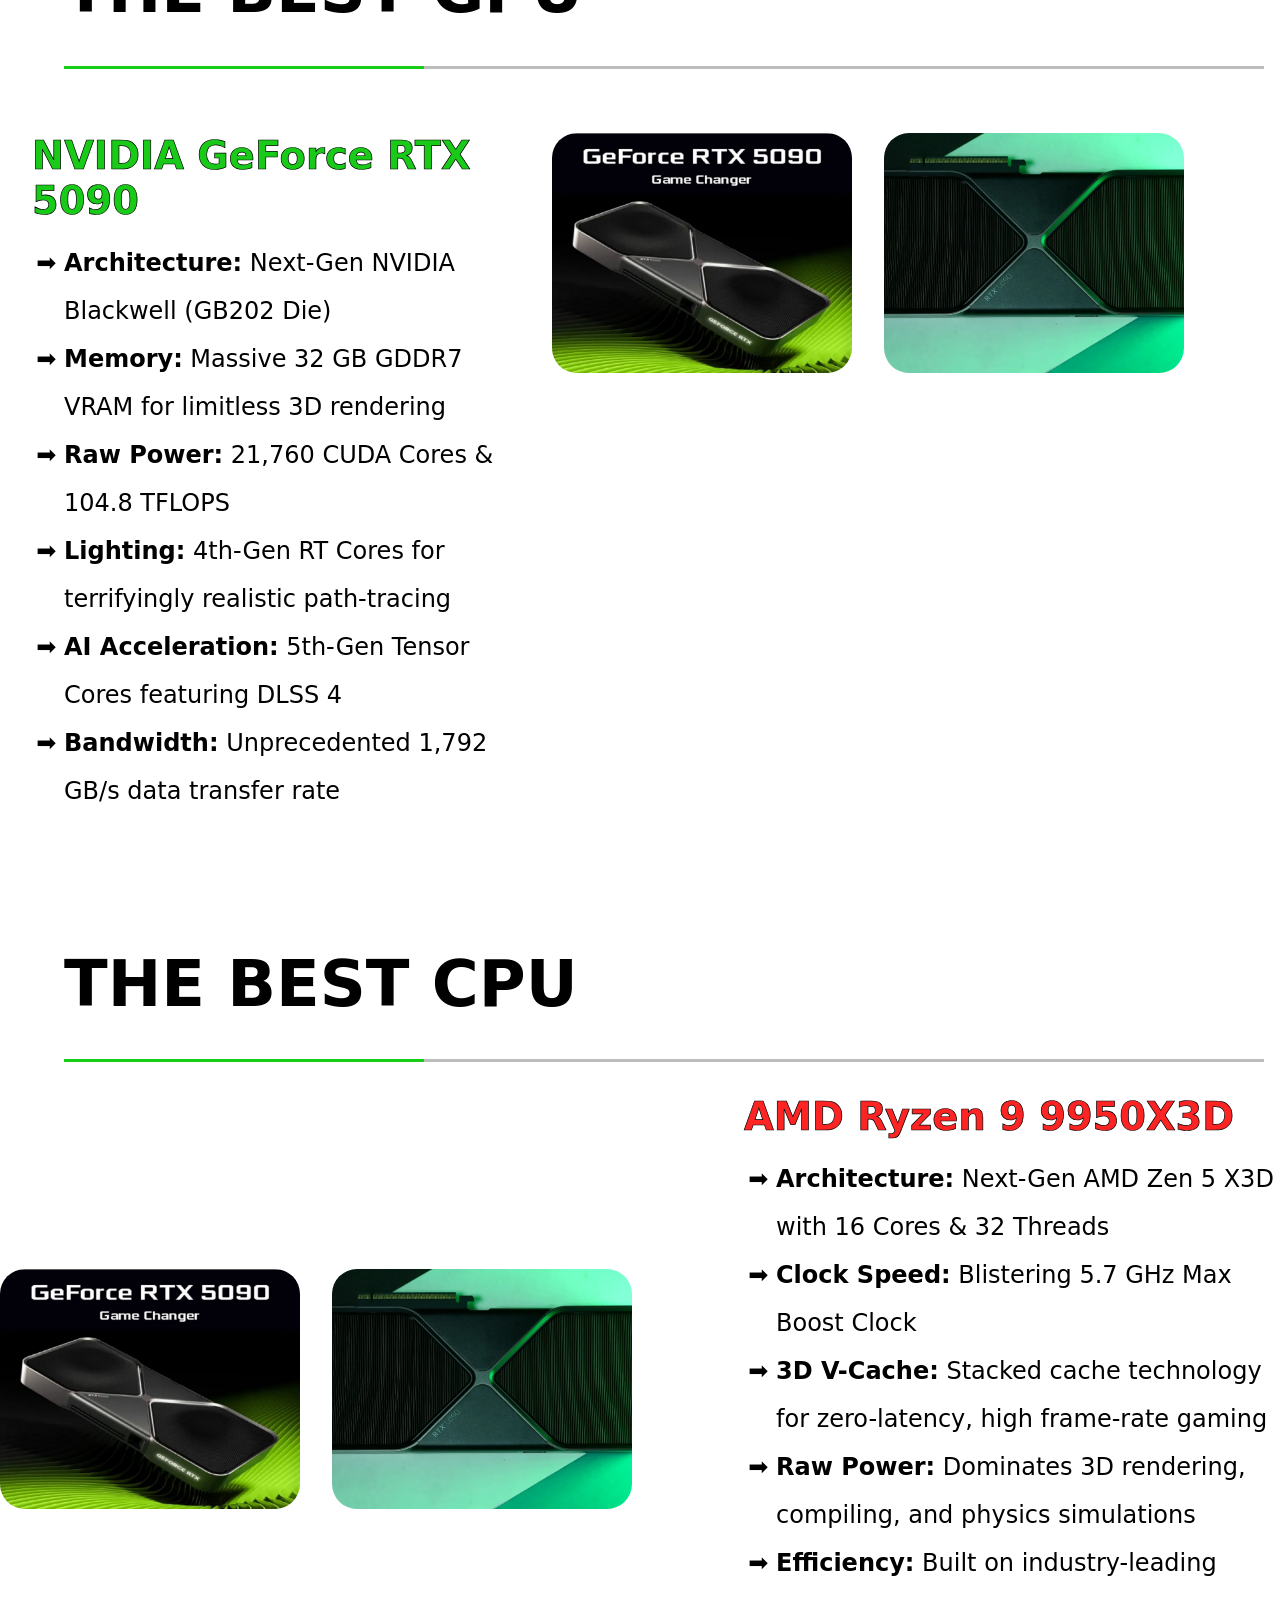
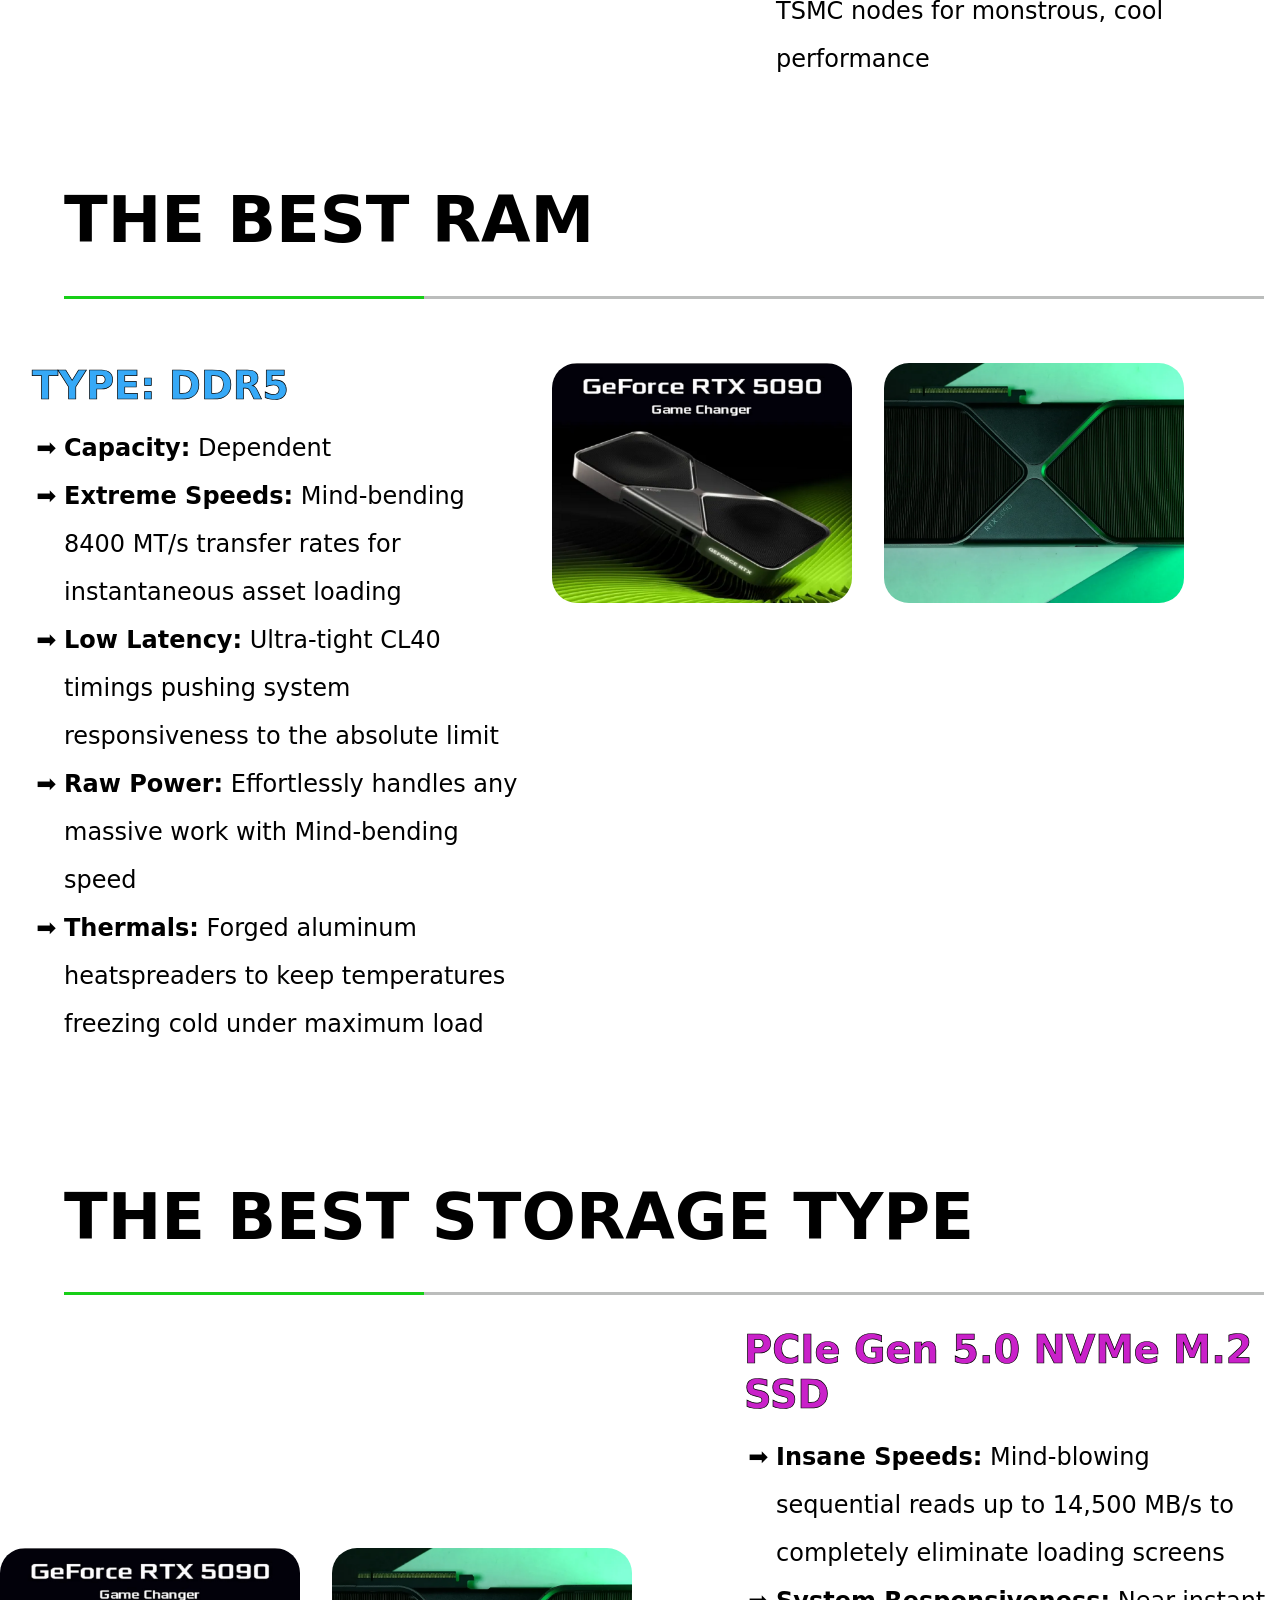
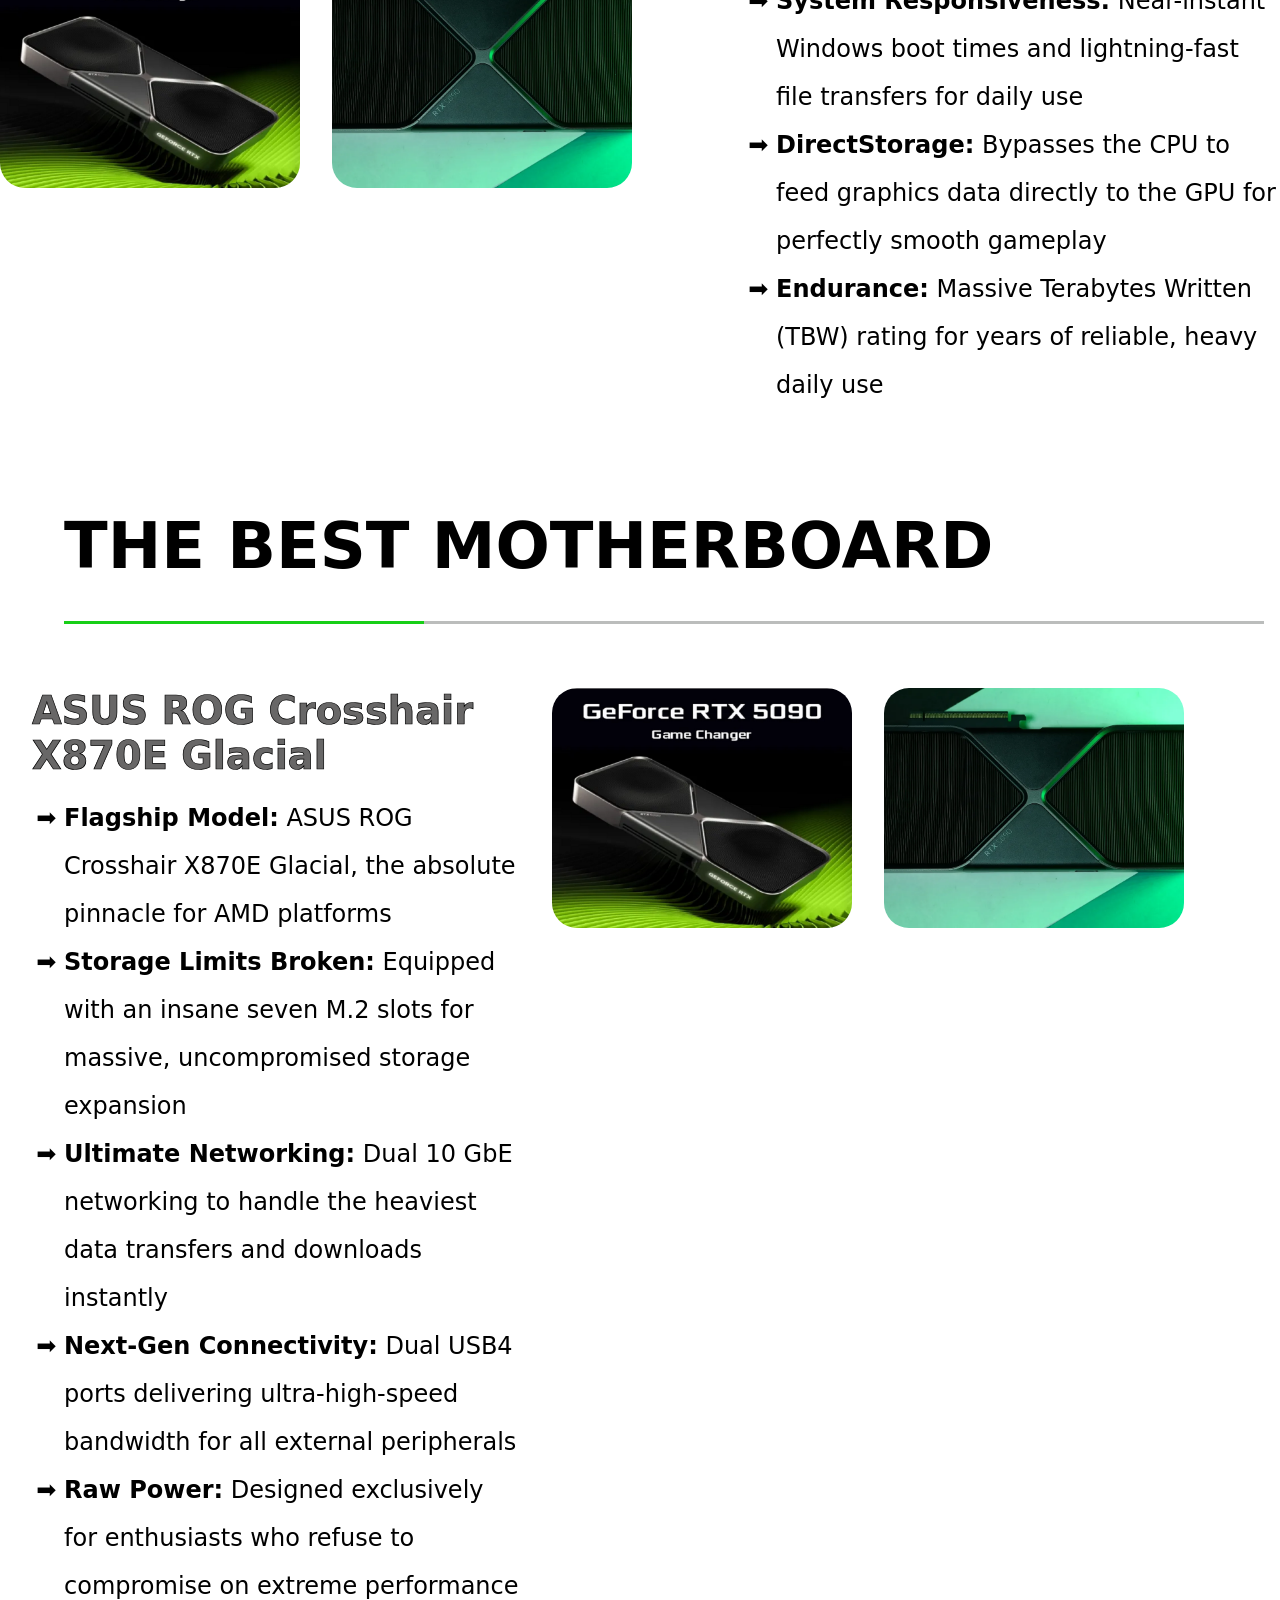
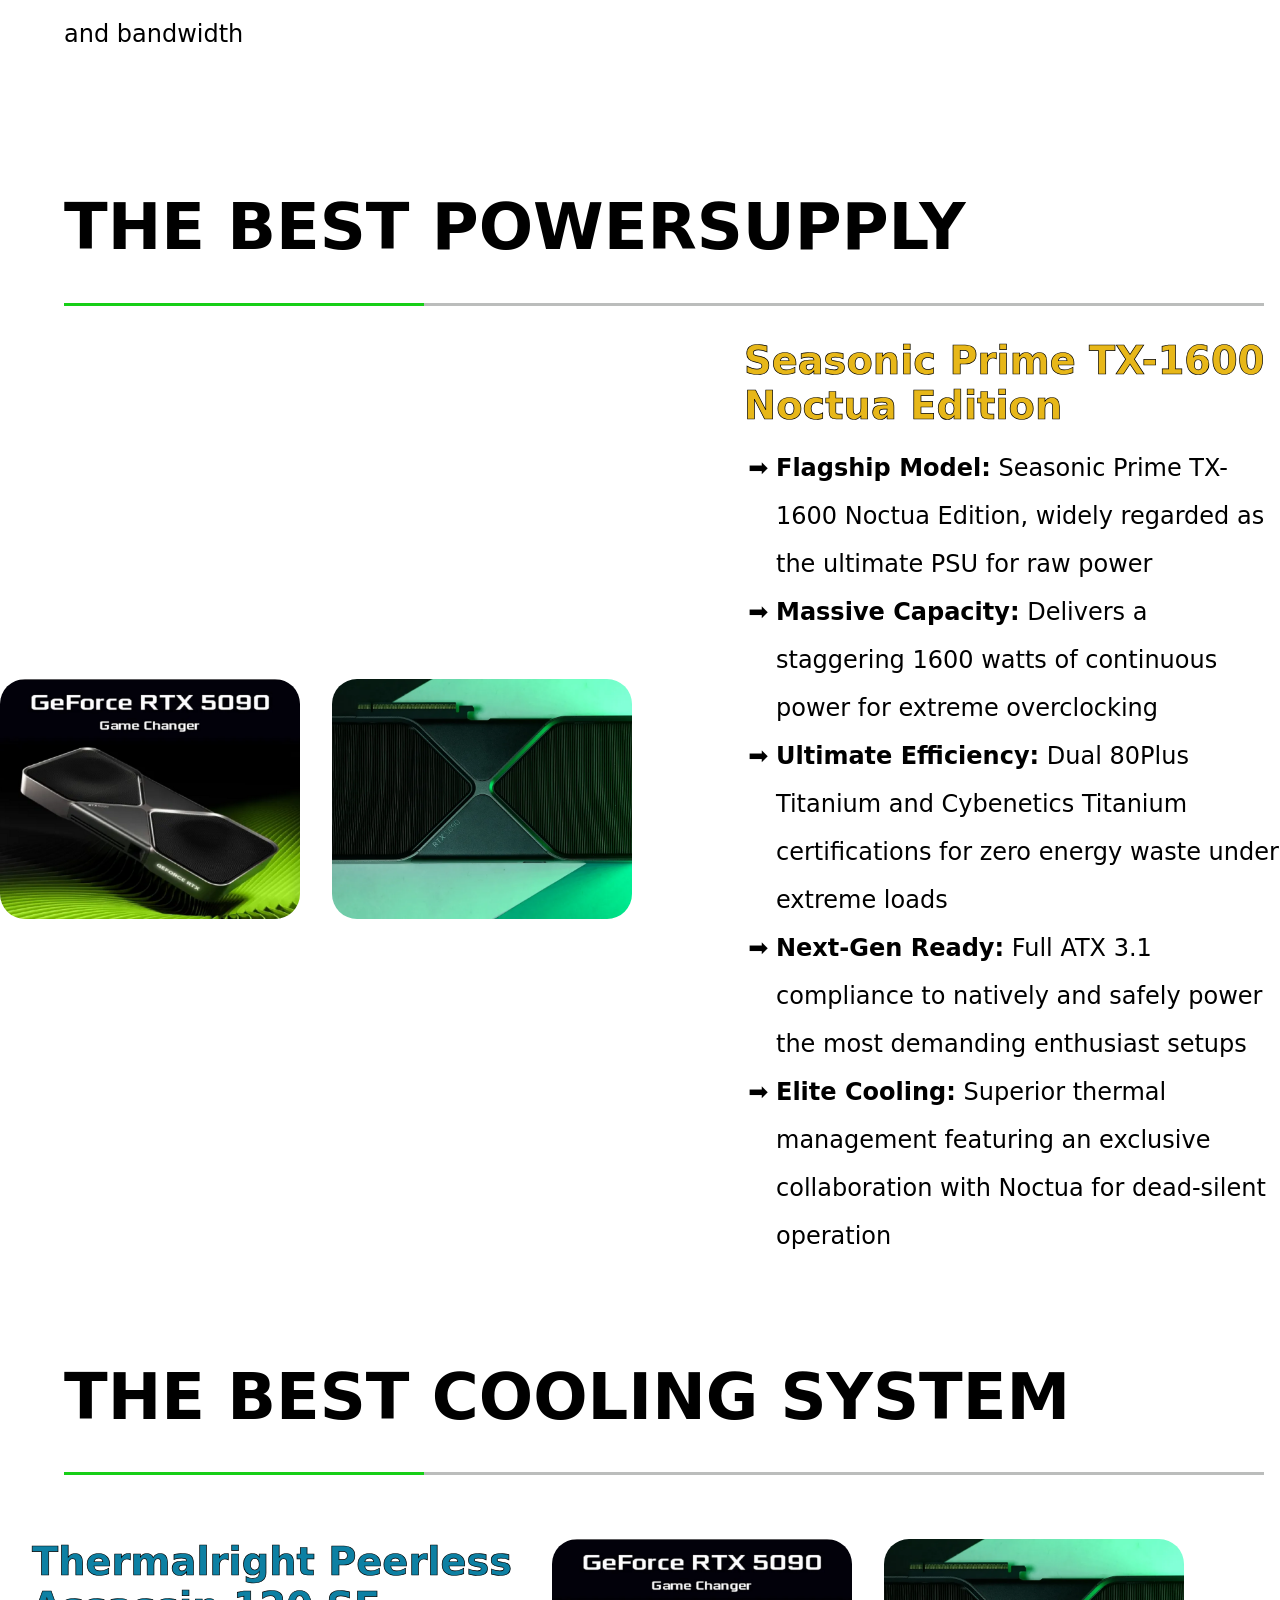
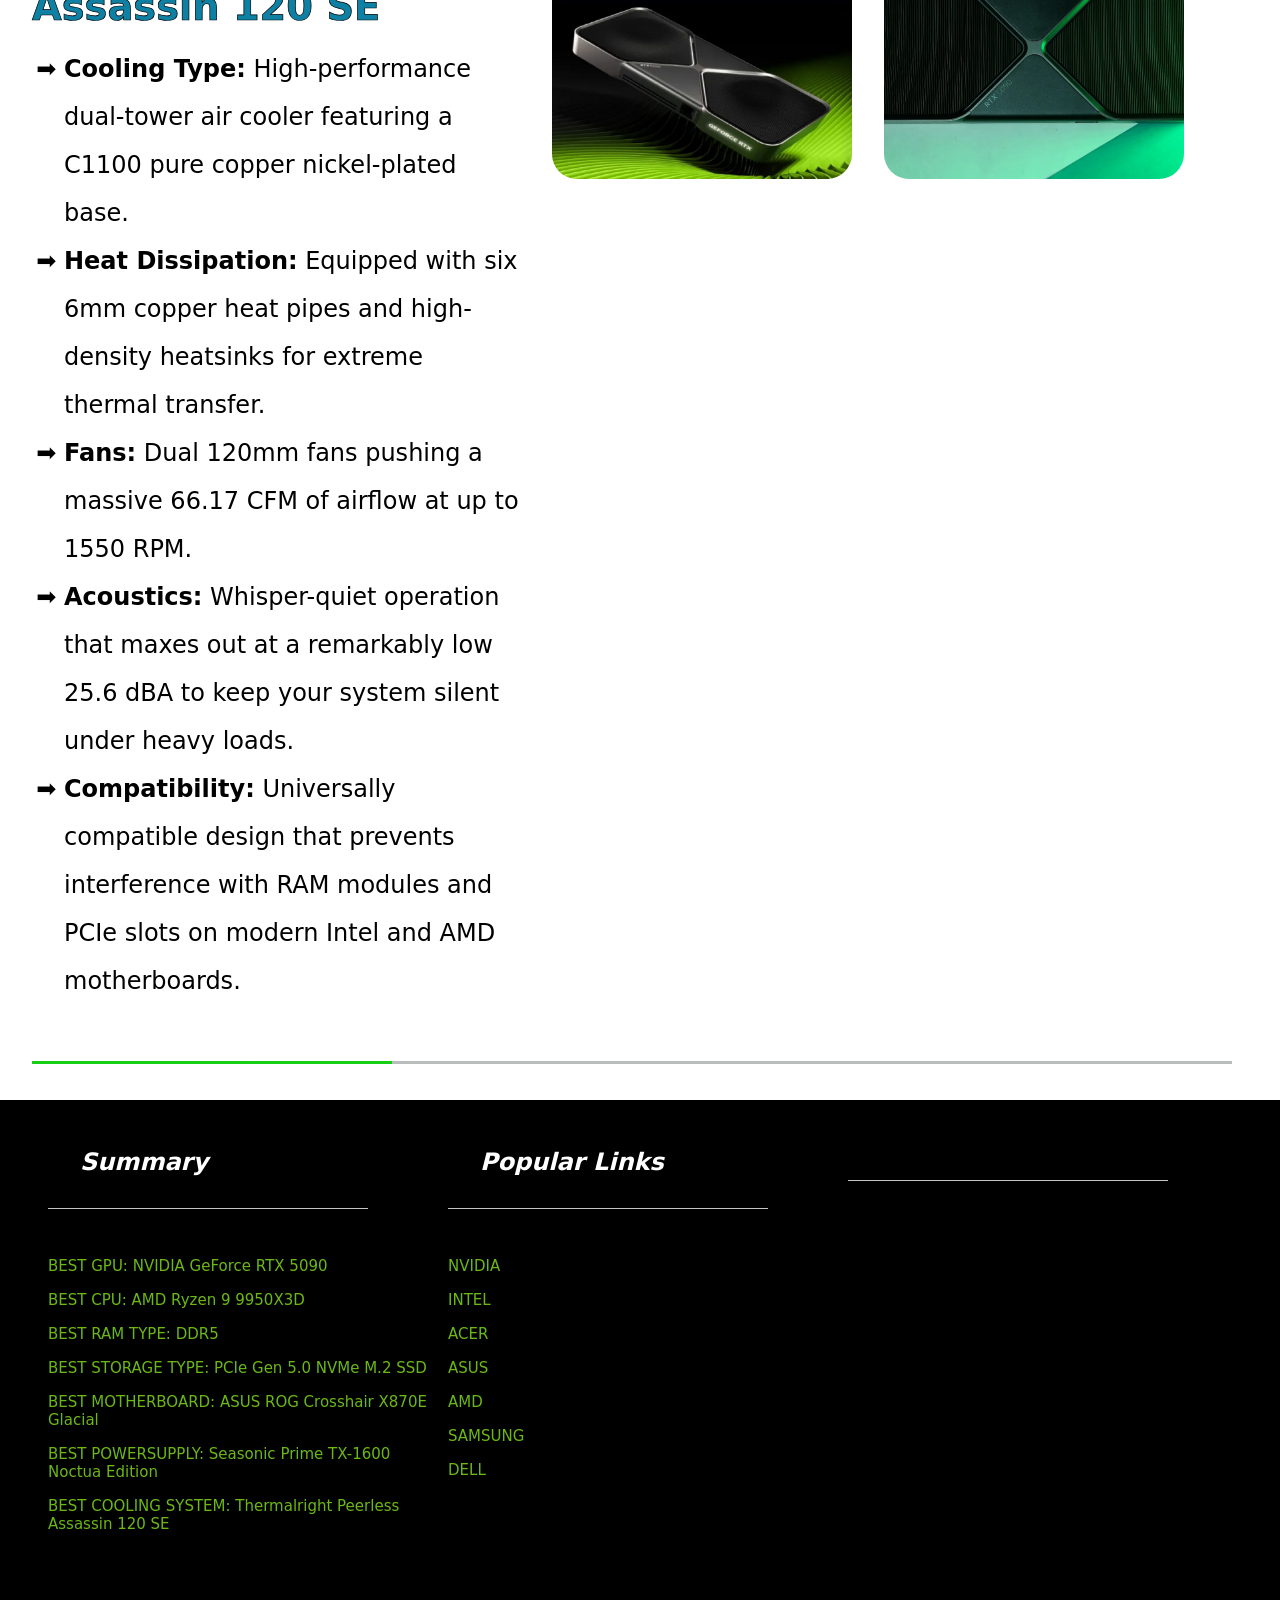
==== commit eec251f3: "half footer done" ====
--- a/index.html
+++ b/index.html
@@ -258,16 +258,44 @@
         <footer>
             <div class="footer">
                 <section class="footer-section" id="footer-section1">
-                    <h1>helllo</h1>
-                    <p>Lorem ipsum, dolor sit amet consectetur adipisicing elit. Veniam laudantium necessitatibus voluptatibus, illum maiores ad incidunt repellat eligendi delectus nesciunt cupiditate ex. Sed hic, qui accusantium dolor culpa similique aliquam.</p>
+                    <h1 class="footer-heading">Summary</h1>
+                    <div class="footer-line"></div>
+                    <h3 class="footer-points">BEST GPU: NVIDIA GeForce RTX 5090</h3>
+                    <h3 class="footer-points">BEST CPU: AMD Ryzen 9 9950X3D</h3>
+                    <h3 class="footer-points">BEST RAM TYPE: DDR5</h3>
+                    <h3 class="footer-points">BEST STORAGE TYPE: PCIe Gen 5.0 NVMe M.2 SSD</h3>
+                    <h3 class="footer-points">BEST MOTHERBOARD: ASUS ROG Crosshair X870E Glacial</h3>
+                    <h3 class="footer-points">BEST POWERSUPPLY: Seasonic Prime TX-1600 Noctua Edition</h3>
+                    <h3 class="footer-points">BEST COOLING SYSTEM: Thermalright Peerless Assassin 120 SE</h3>
                 </section>
                 <section class="footer-section" id="footer-section2">
-                    <h1>helllo</h1>
-                    <p>Lorem ipsum, dolor sit amet consectetur adipisicing elit. Veniam laudantium necessitatibus voluptatibus, illum maiores ad incidunt repellat eligendi delectus nesciunt cupiditate ex. Sed hic, qui accusantium dolor culpa similique aliquam.</p>
+                    <h1 class="footer-heading">Popular Links</h1>
+                    <div class="footer-line"></div>
+                    <a href="https://www.nvidia.com/en-in/" target="_blank" class="footer-points-links">
+                        <h3 class="footer-points">NVIDIA</h3>
+                    </a>
+                    <a href="https://www.intel.com/content/www/us/en/homepage.html" target="_blank" class="footer-points-links">
+                        <h3 class="footer-points">INTEL</h3>
+                    </a>
+                    <a href="https://www.acer.com/us-en/" target="_blank" class="footer-points-links">
+                        <h3 class="footer-points">ACER</h3>
+                    </a>
+                    <a href="https://www.asus.com/in/" target="_blank" class="footer-points-links">
+                        <h3 class="footer-points">ASUS</h3>
+                    </a>
+                    <a href="https://www.amd.com/en.html" target="_blank" class="footer-points-links">
+                        <h3 class="footer-points">AMD</h3>
+                    </a>
+                    <a href="https://www.samsung.com/in/smartphones/galaxy-z-fold8/?page=home" target="_blank" class="footer-points-links">
+                        <h3 class="footer-points">SAMSUNG</h3>
+                    </a>
+                    <a href="https://www.dell.com/en-us" target="_blank" class="footer-points-links">
+                        <h3 class="footer-points">DELL</h3>
+                    </a>
                 </section>
                 <section class="footer-section" id="footer-section3">
-                    <h1>helllo</h1>
-                    <p>Lorem ipsum, dolor sit amet consectetur adipisicing elit. Veniam laudantium necessitatibus voluptatibus, illum maiores ad incidunt repellat eligendi delectus nesciunt cupiditate ex. Sed hic, qui accusantium dolor culpa similique aliquam.</p>
+                    <h1 class="footer-heading"></h1>
+                    <div class="footer-line"></div>
                 </section>
             </div>
         </footer>
--- a/style.css
+++ b/style.css
@@ -214,9 +214,35 @@
     display: flex;
     flex-wrap: wrap;
     justify-content: space-between;
-    gap: 2rem;
+    gap: 1rem;
 }
 .footer-section{
     flex: 1;
     min-width: 250px;
 }
+.footer-heading{
+    font-family: system-ui, -apple-system, BlinkMacSystemFont, 'Segoe UI', Roboto, Oxygen, Ubuntu, Cantarell, 'Open Sans', 'Helvetica Neue', sans-serif;
+    font-style: italic;
+    padding-left: 2rem;
+}
+.footer-line{
+    width: 25vw;
+    height: 1px;
+    background: rgb(197, 195, 195);
+    margin:2rem 0;
+}
+.footer-points{
+    color: hsl(88, 80%, 40%);
+    padding-top: 1rem;
+    font-family: system-ui, -apple-system, BlinkMacSystemFont, 'Segoe UI', Roboto, Oxygen, Ubuntu, Cantarell, 'Open Sans', 'Helvetica Neue', sans-serif;
+    font-size: 15px;
+    font-weight: 500;
+}
+.footer-points-links{
+    color: hsl(88, 80%, 40%);
+    padding-top: 1rem;
+    font-family: system-ui, -apple-system, BlinkMacSystemFont, 'Segoe UI', Roboto, Oxygen, Ubuntu, Cantarell, 'Open Sans', 'Helvetica Neue', sans-serif;
+    font-size: 15px;
+    font-weight: 500;
+    text-decoration: none;
+}
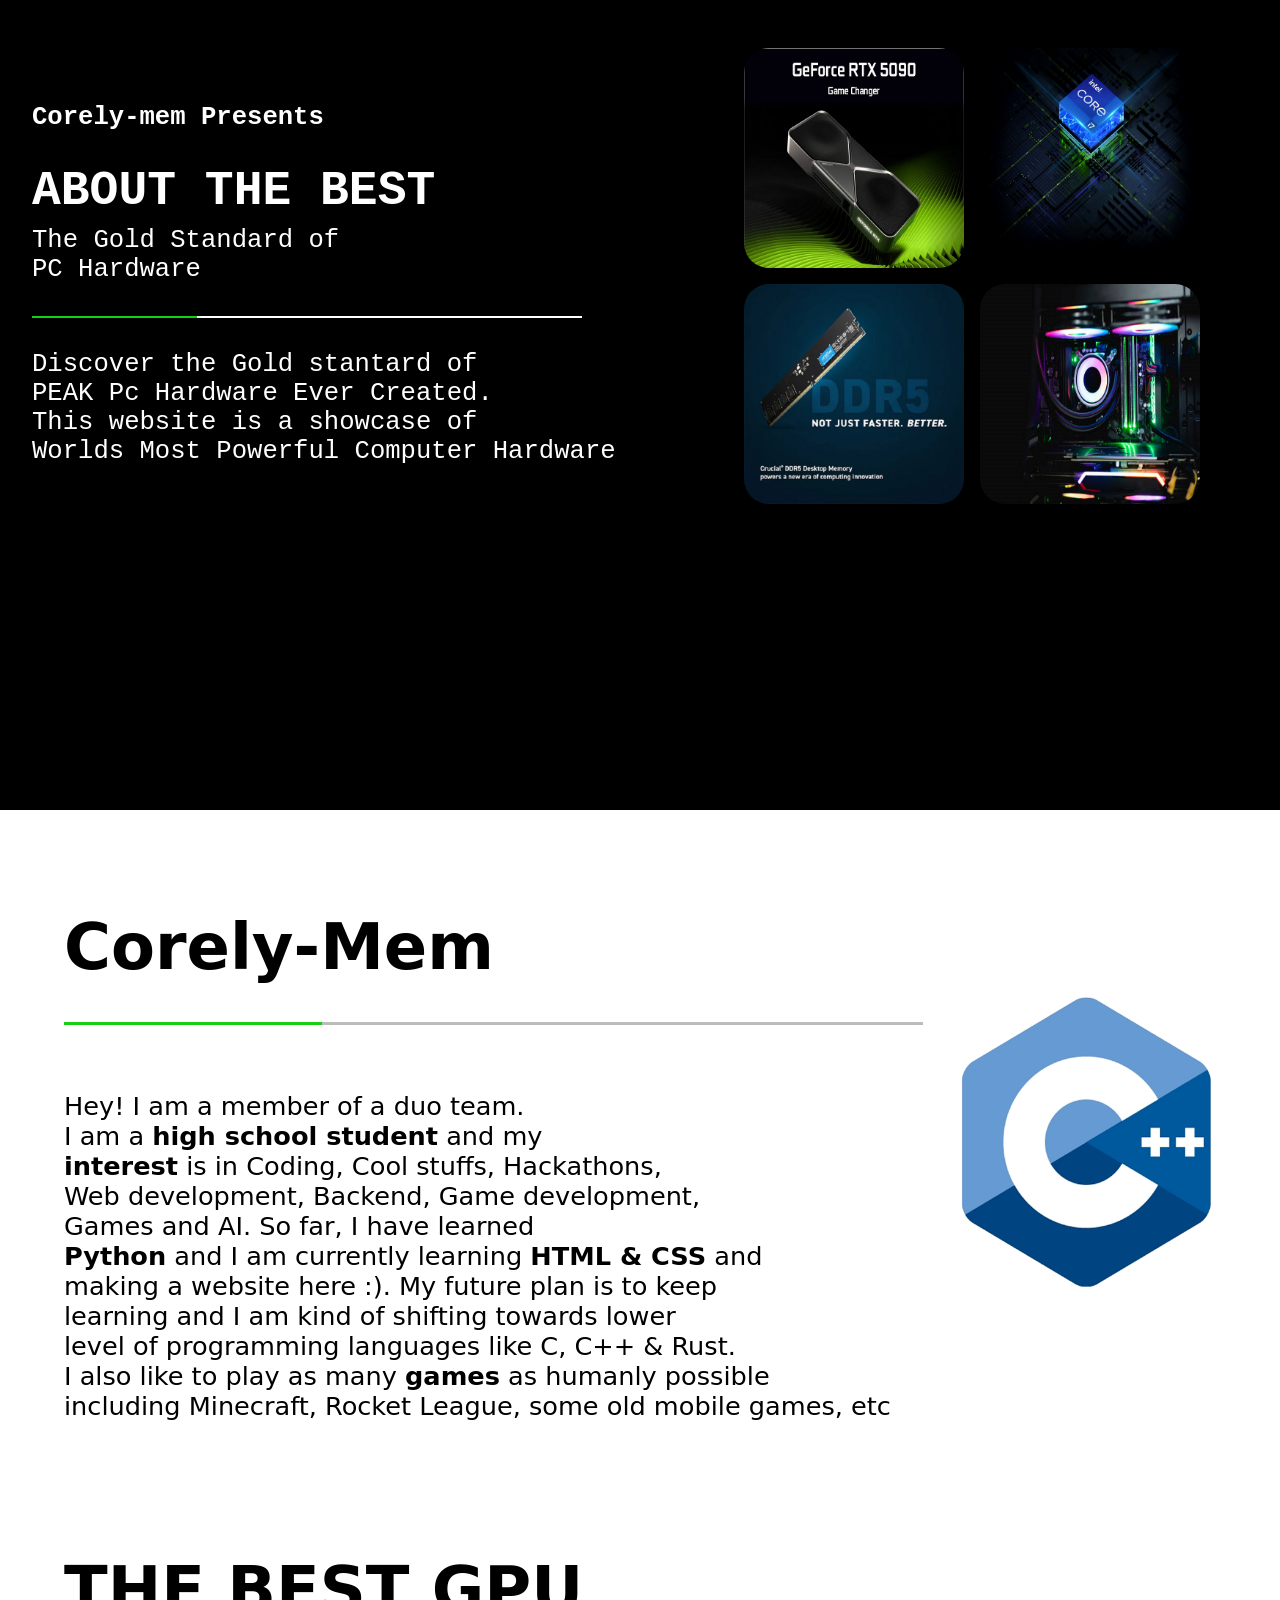
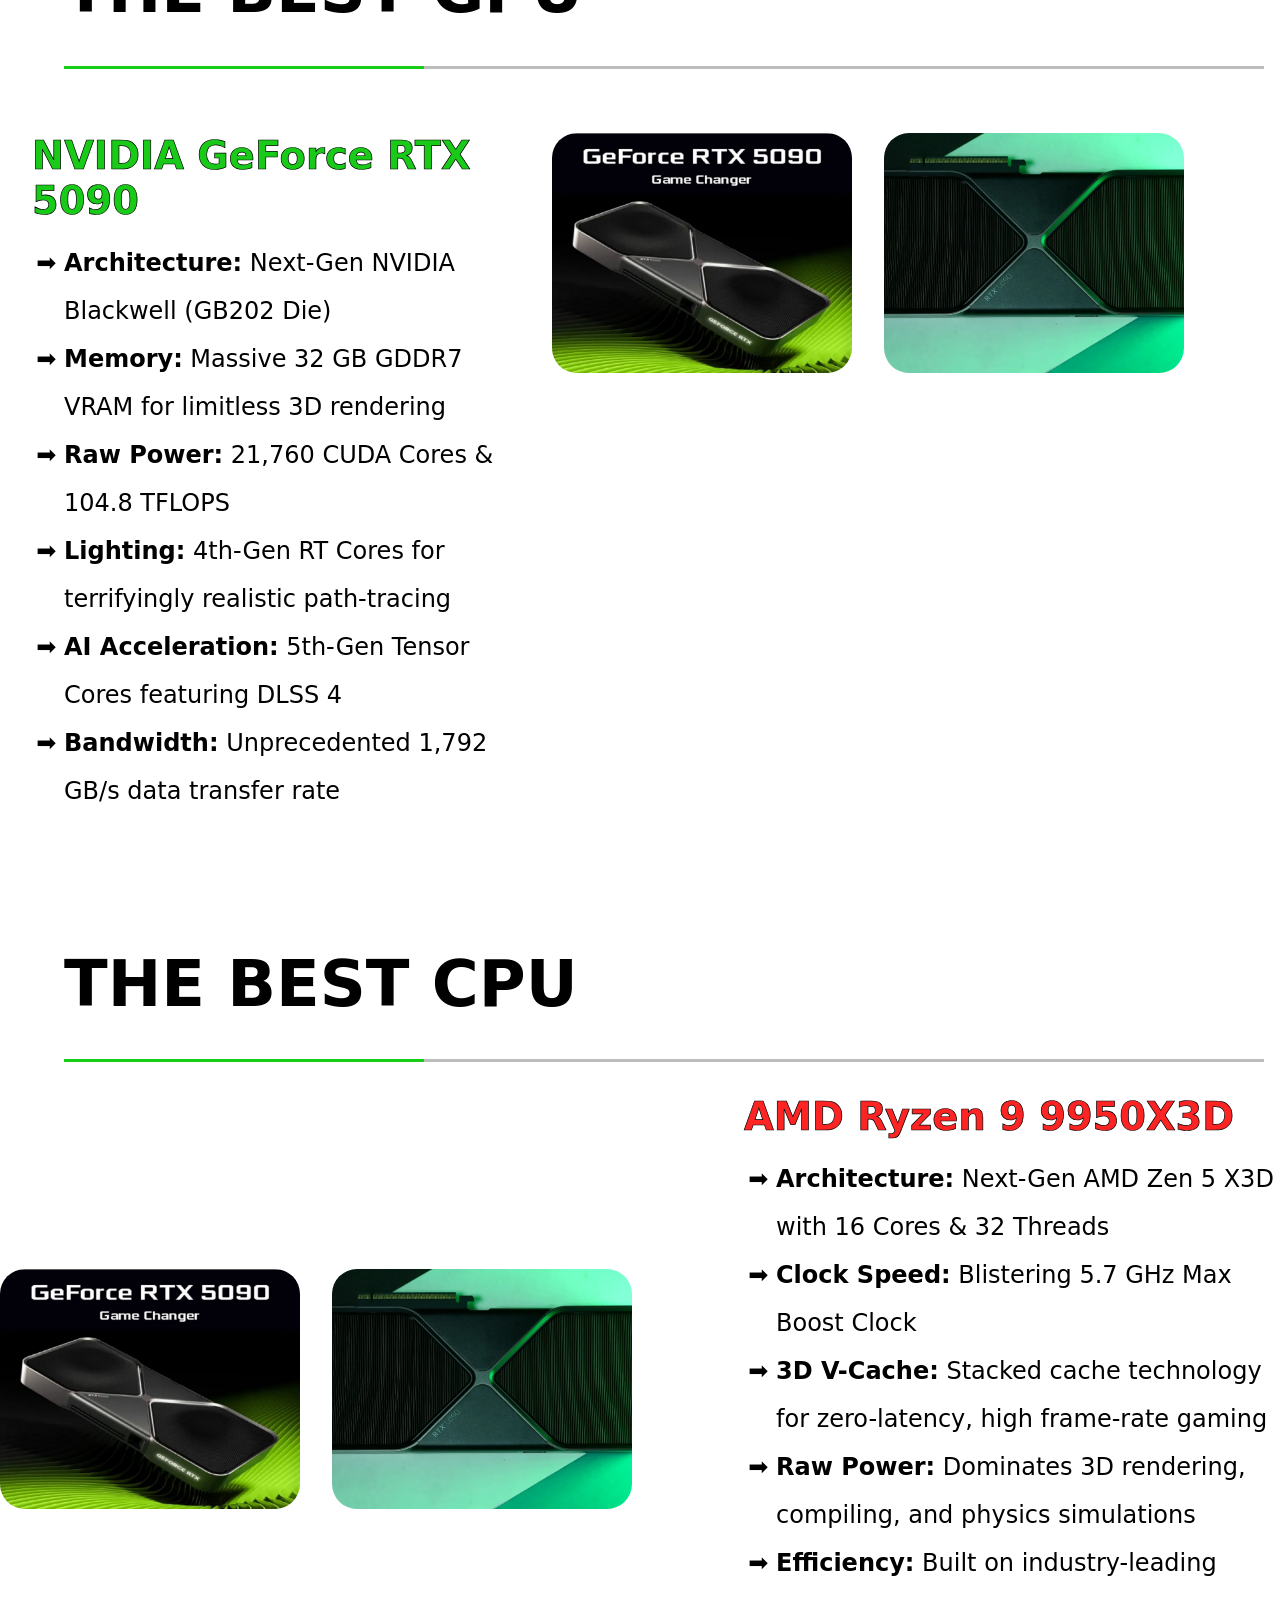
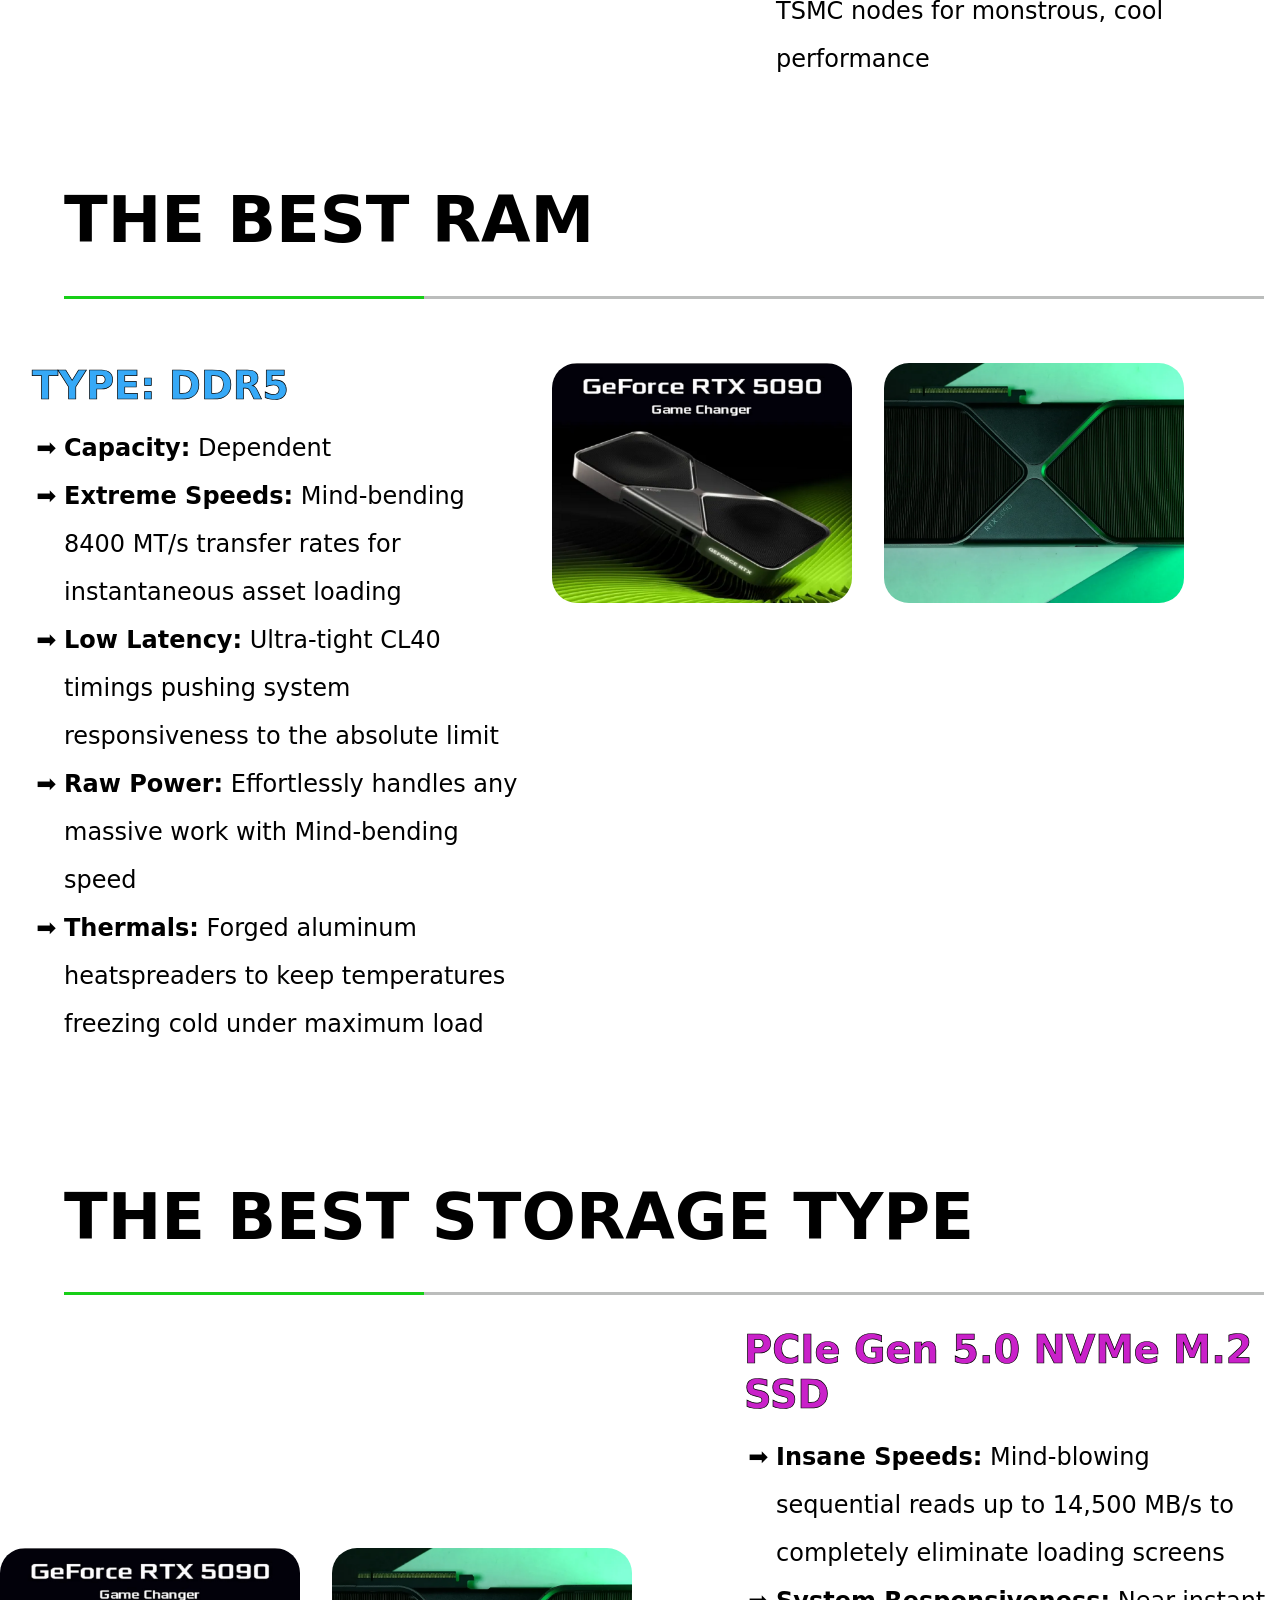
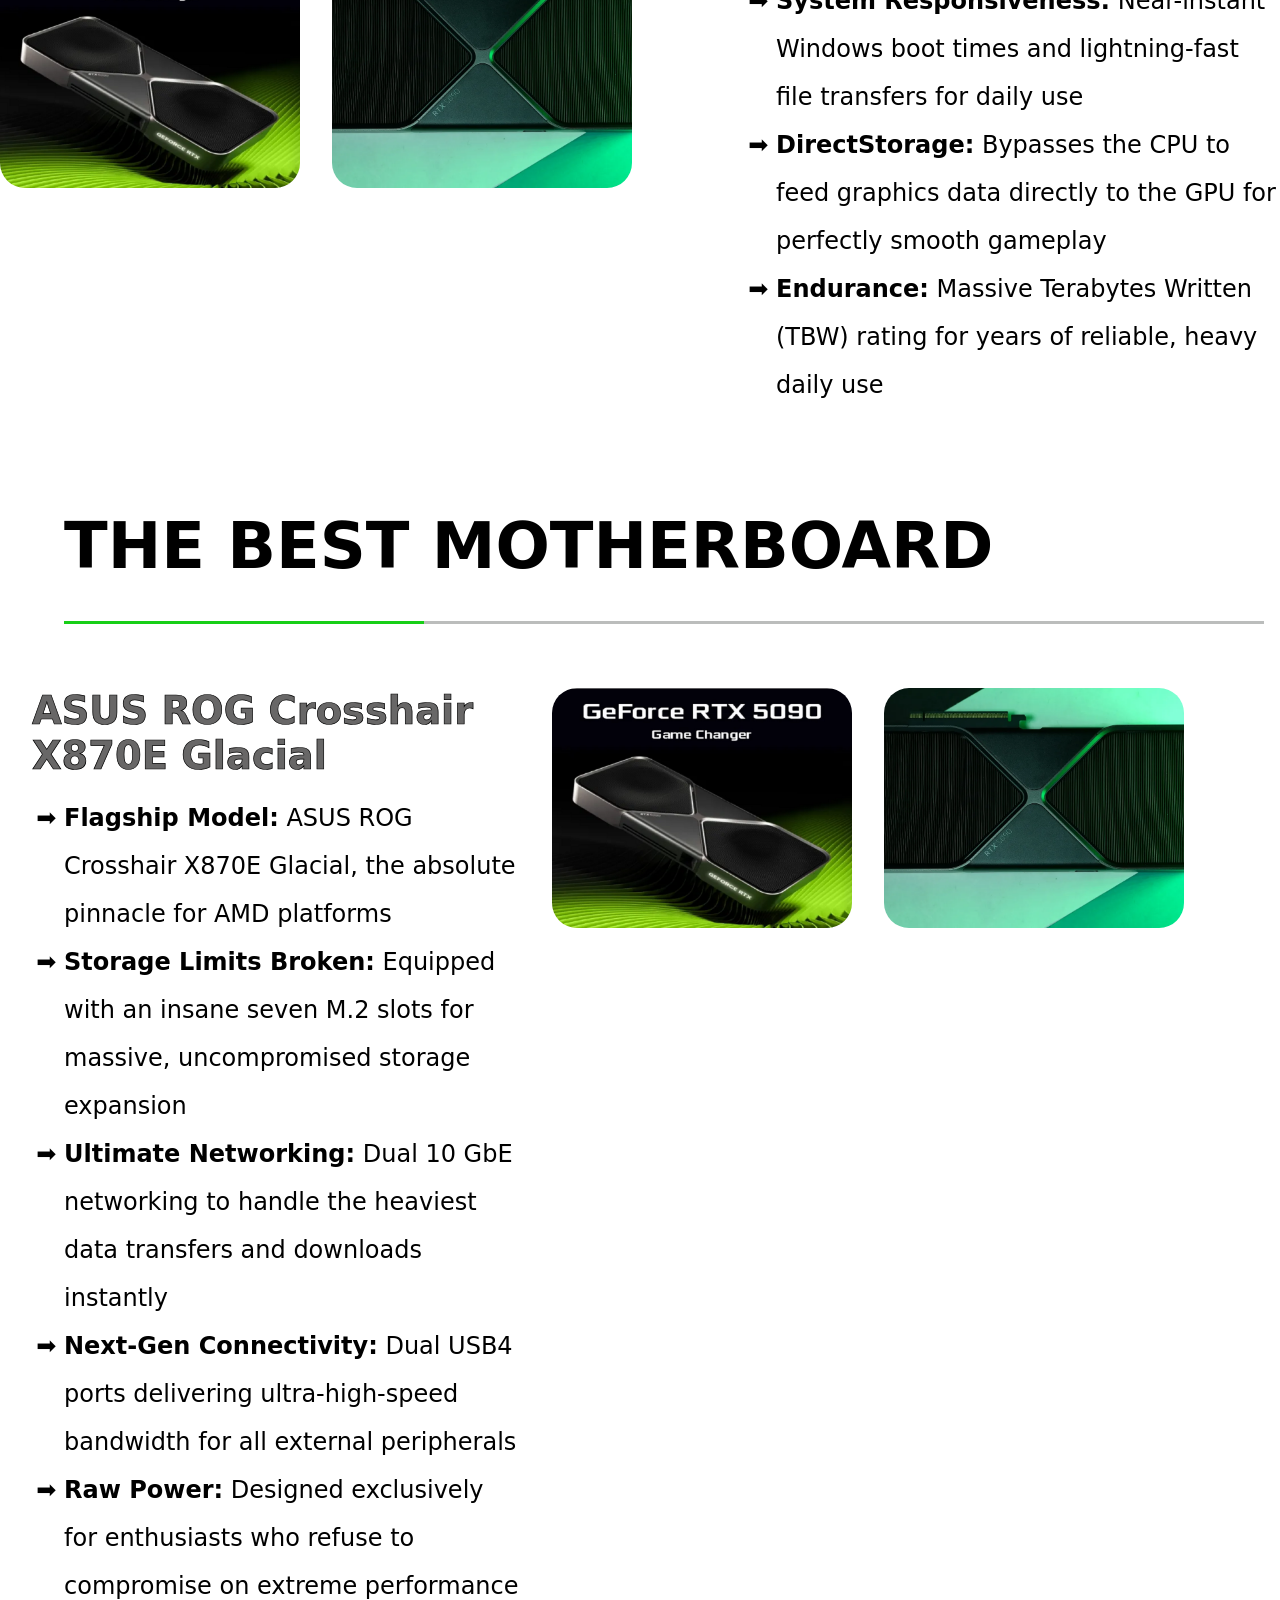
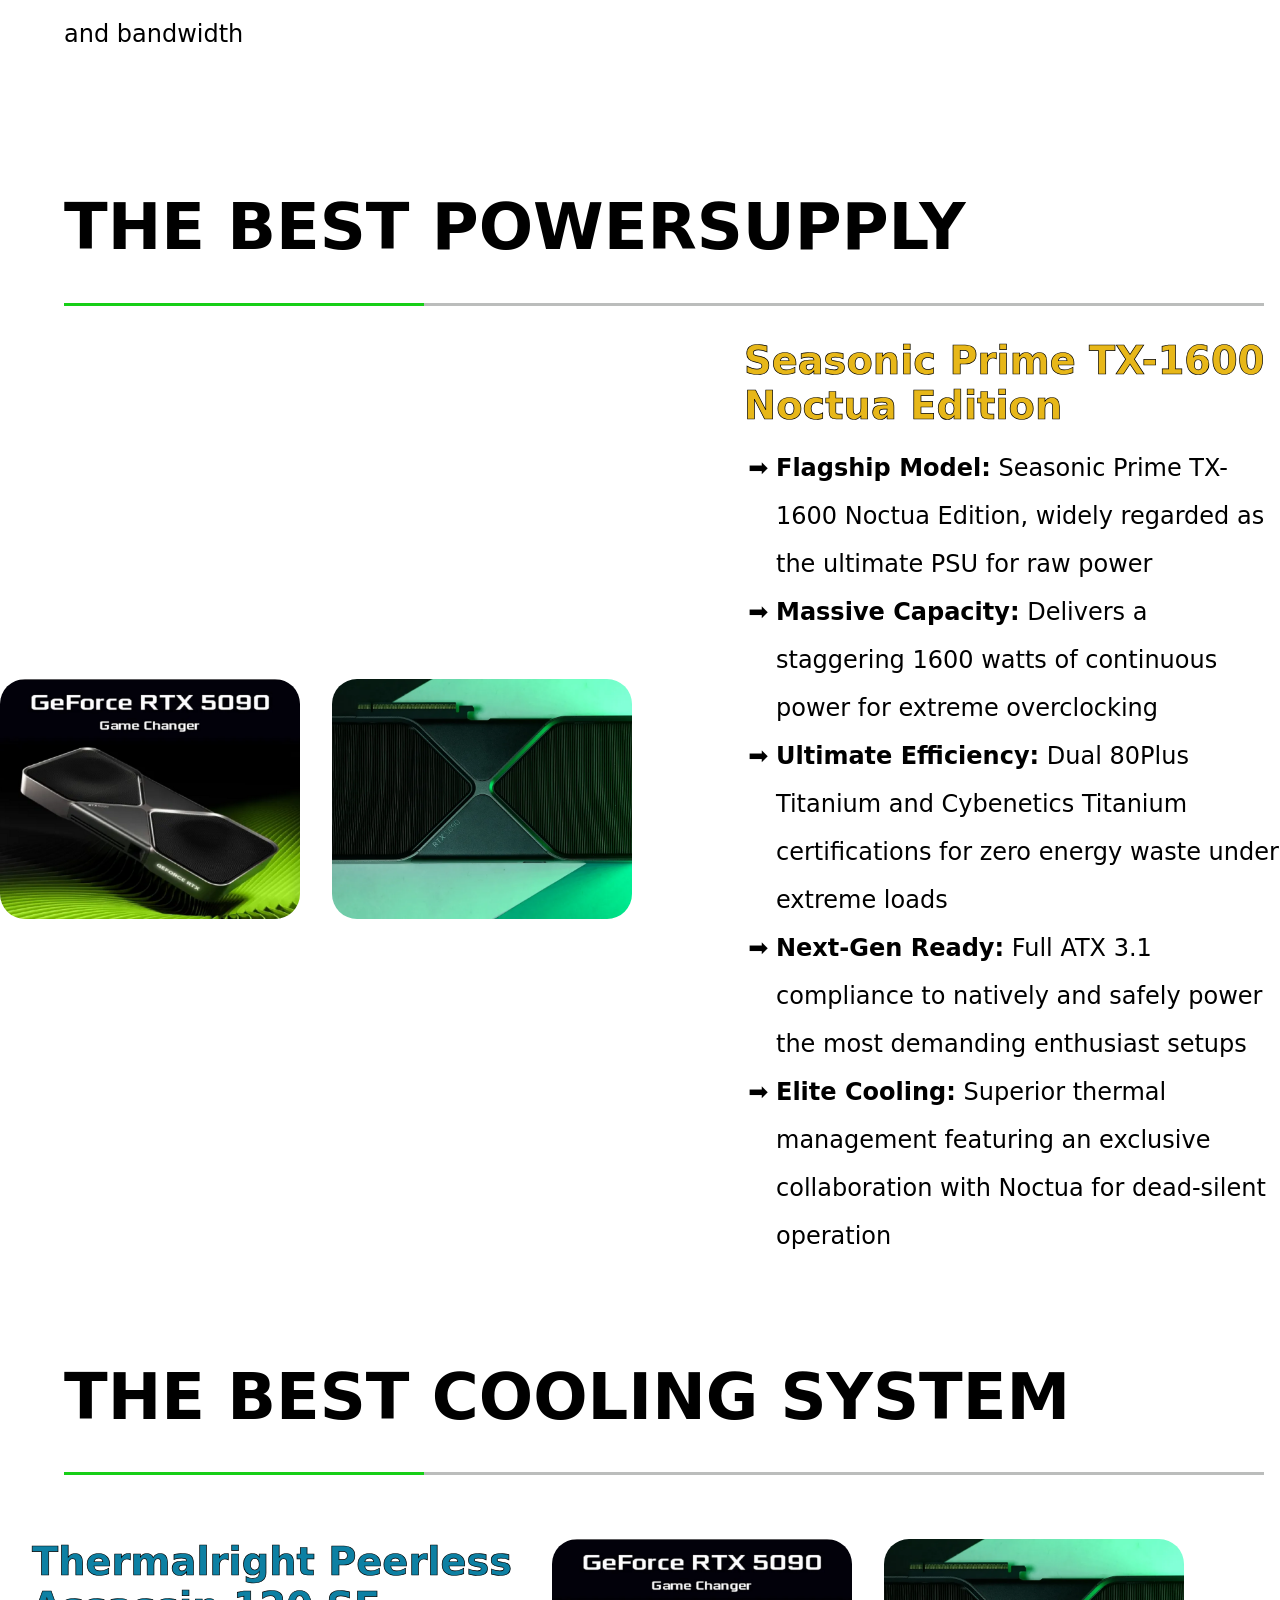
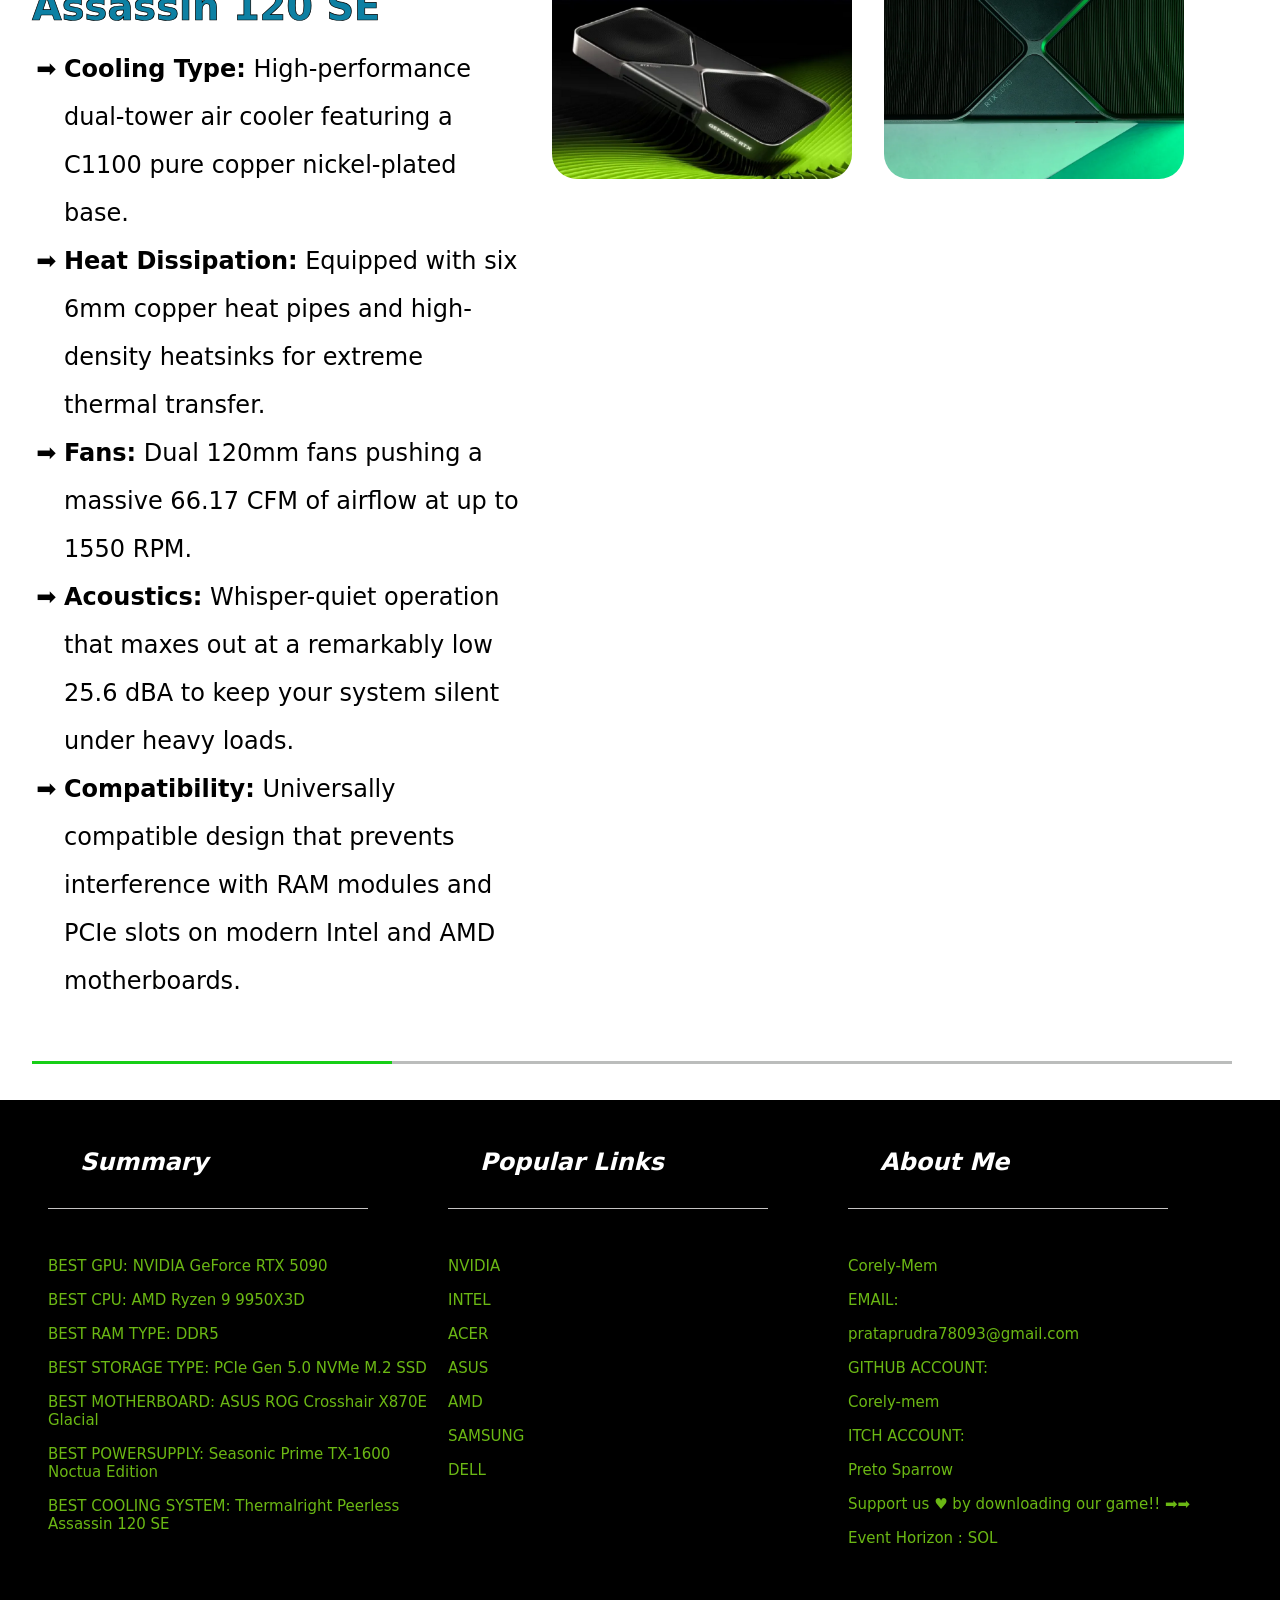
==== commit 4b876876: "footer completed" ====
--- a/index.html
+++ b/index.html
@@ -294,8 +294,19 @@
                     </a>
                 </section>
                 <section class="footer-section" id="footer-section3">
-                    <h1 class="footer-heading"></h1>
+                    <h1 class="footer-heading">About Me</h1>
                     <div class="footer-line"></div>
+                    <h3 class="footer-points">Corely-Mem</h3>
+                    <h3 class="footer-points">EMAIL:</h3>
+                    <h3 class="footer-points">prataprudra78093@gmail.com</h3>
+                    <h3 class="footer-points">GITHUB ACCOUNT:</h3>
+                    <h3 class="footer-points">Corely-mem</h3>
+                    <h3 class="footer-points">ITCH ACCOUNT:</h3>
+                    <h3 class="footer-points">Preto Sparrow</h3>
+                    <h3 class="footer-points">Support us ♥ by downloading our game!! ➡➡</h3>
+                    <a href="https://preto-sparrow.itch.io/event-horizon-sol" target="_blank" class="footer-points-links">
+                        <h3 class="footer-points">Event Horizon : SOL</h3>
+                    </a>
                 </section>
             </div>
         </footer>
--- a/style.css
+++ b/style.css
@@ -246,3 +246,6 @@
     font-weight: 500;
     text-decoration: none;
 }
+#game{
+    text-decoration: dashed;
+}
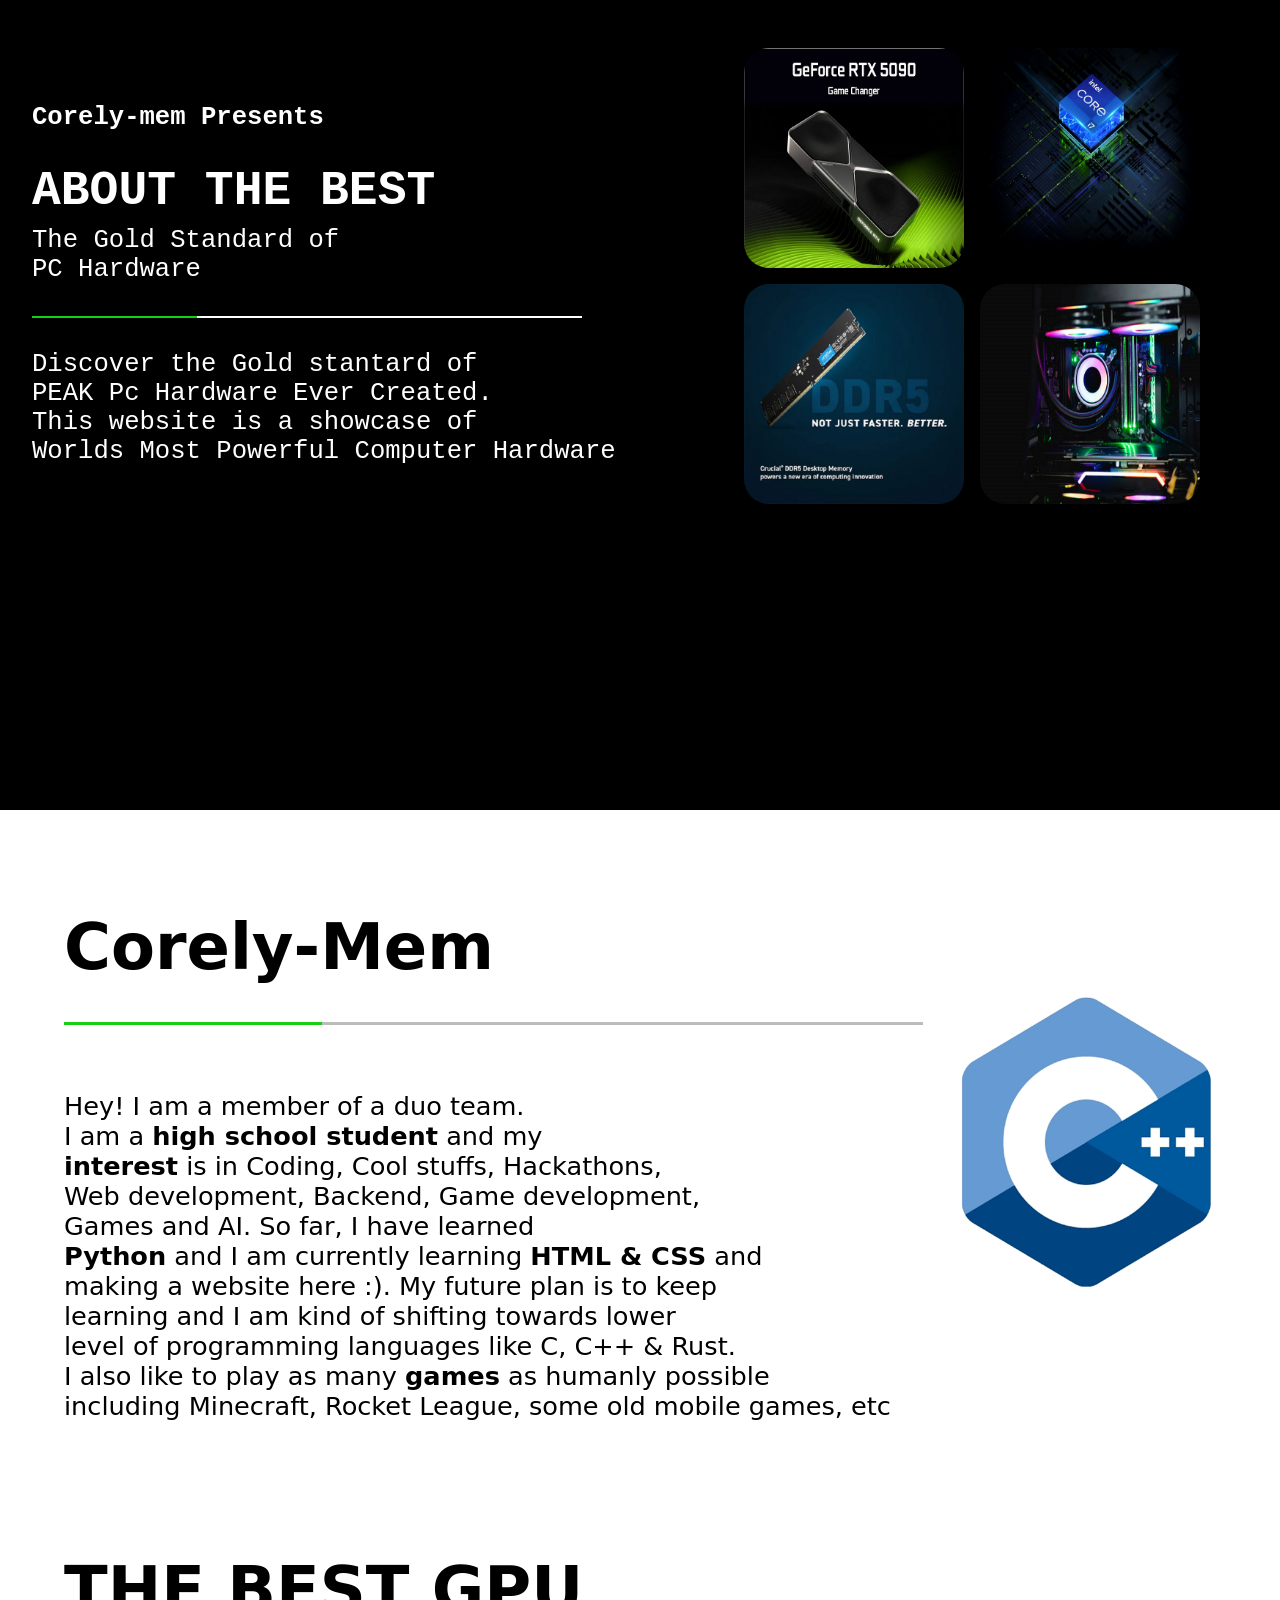
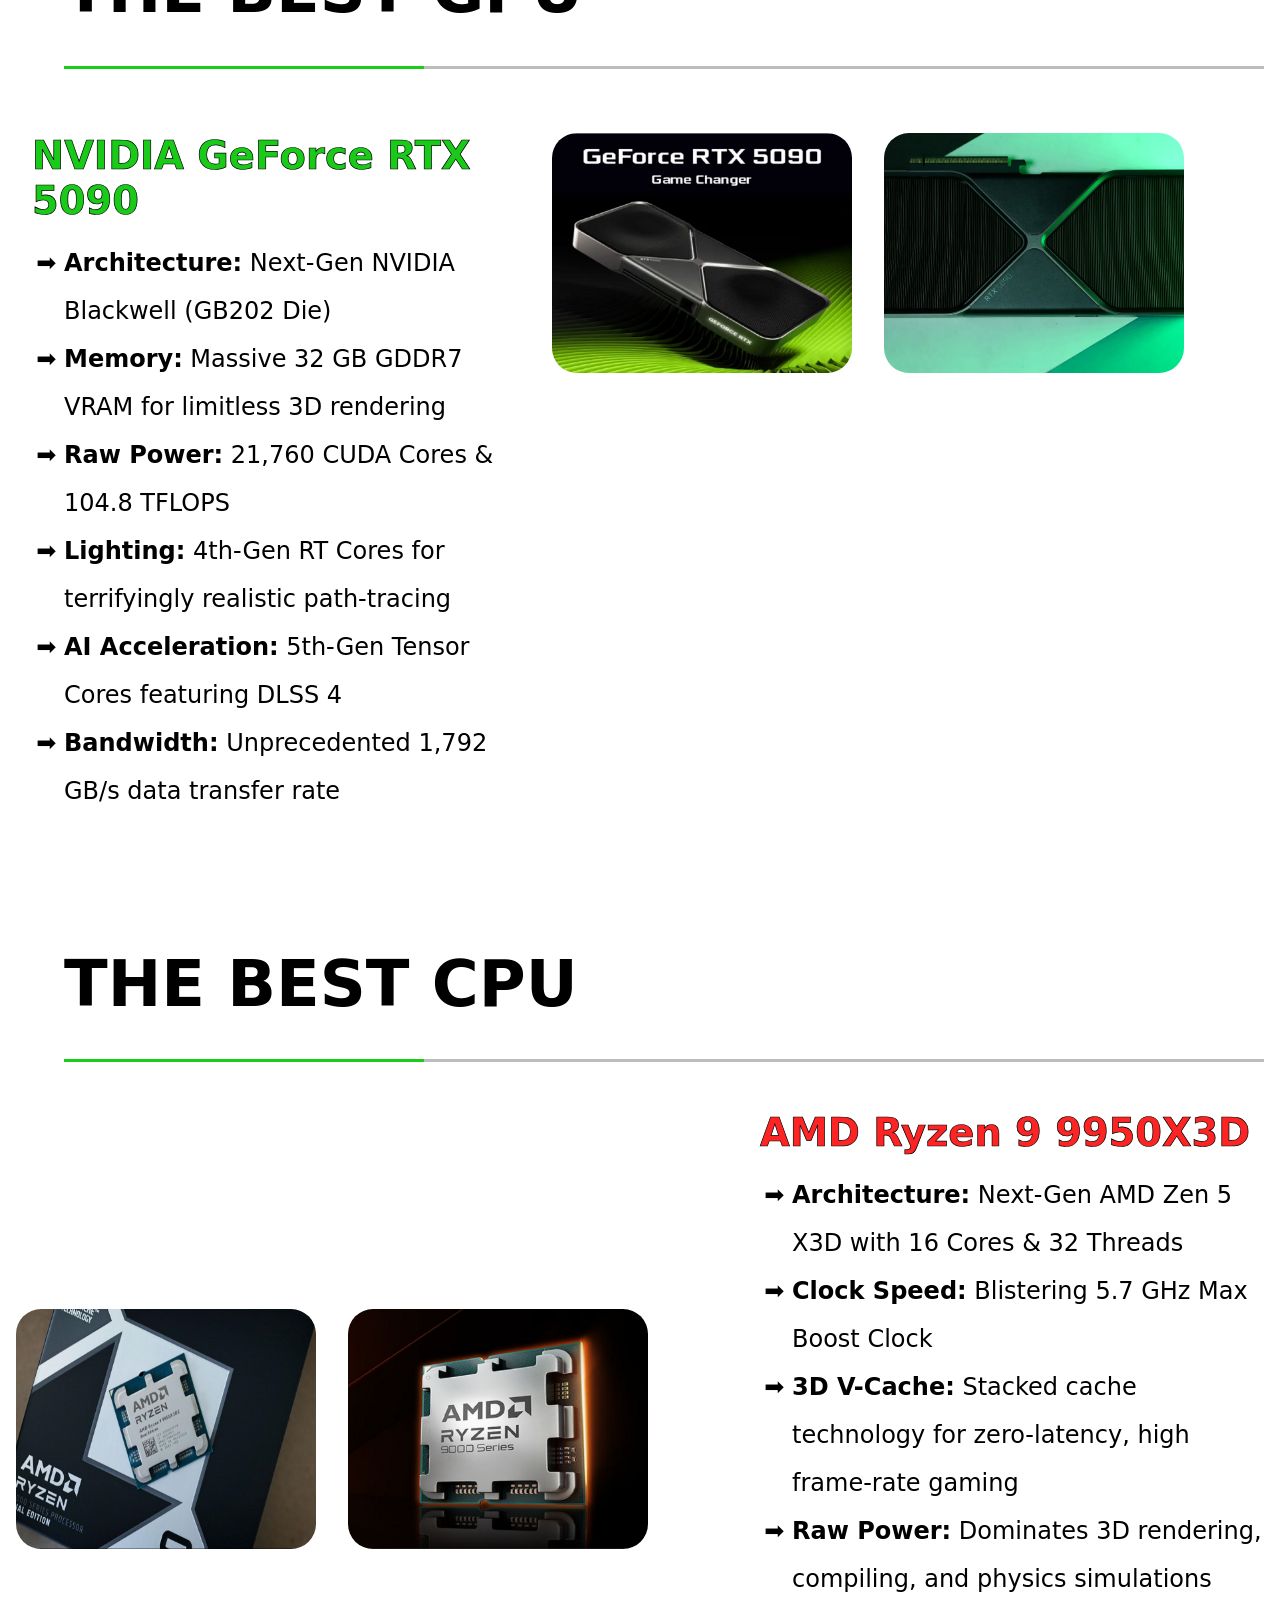
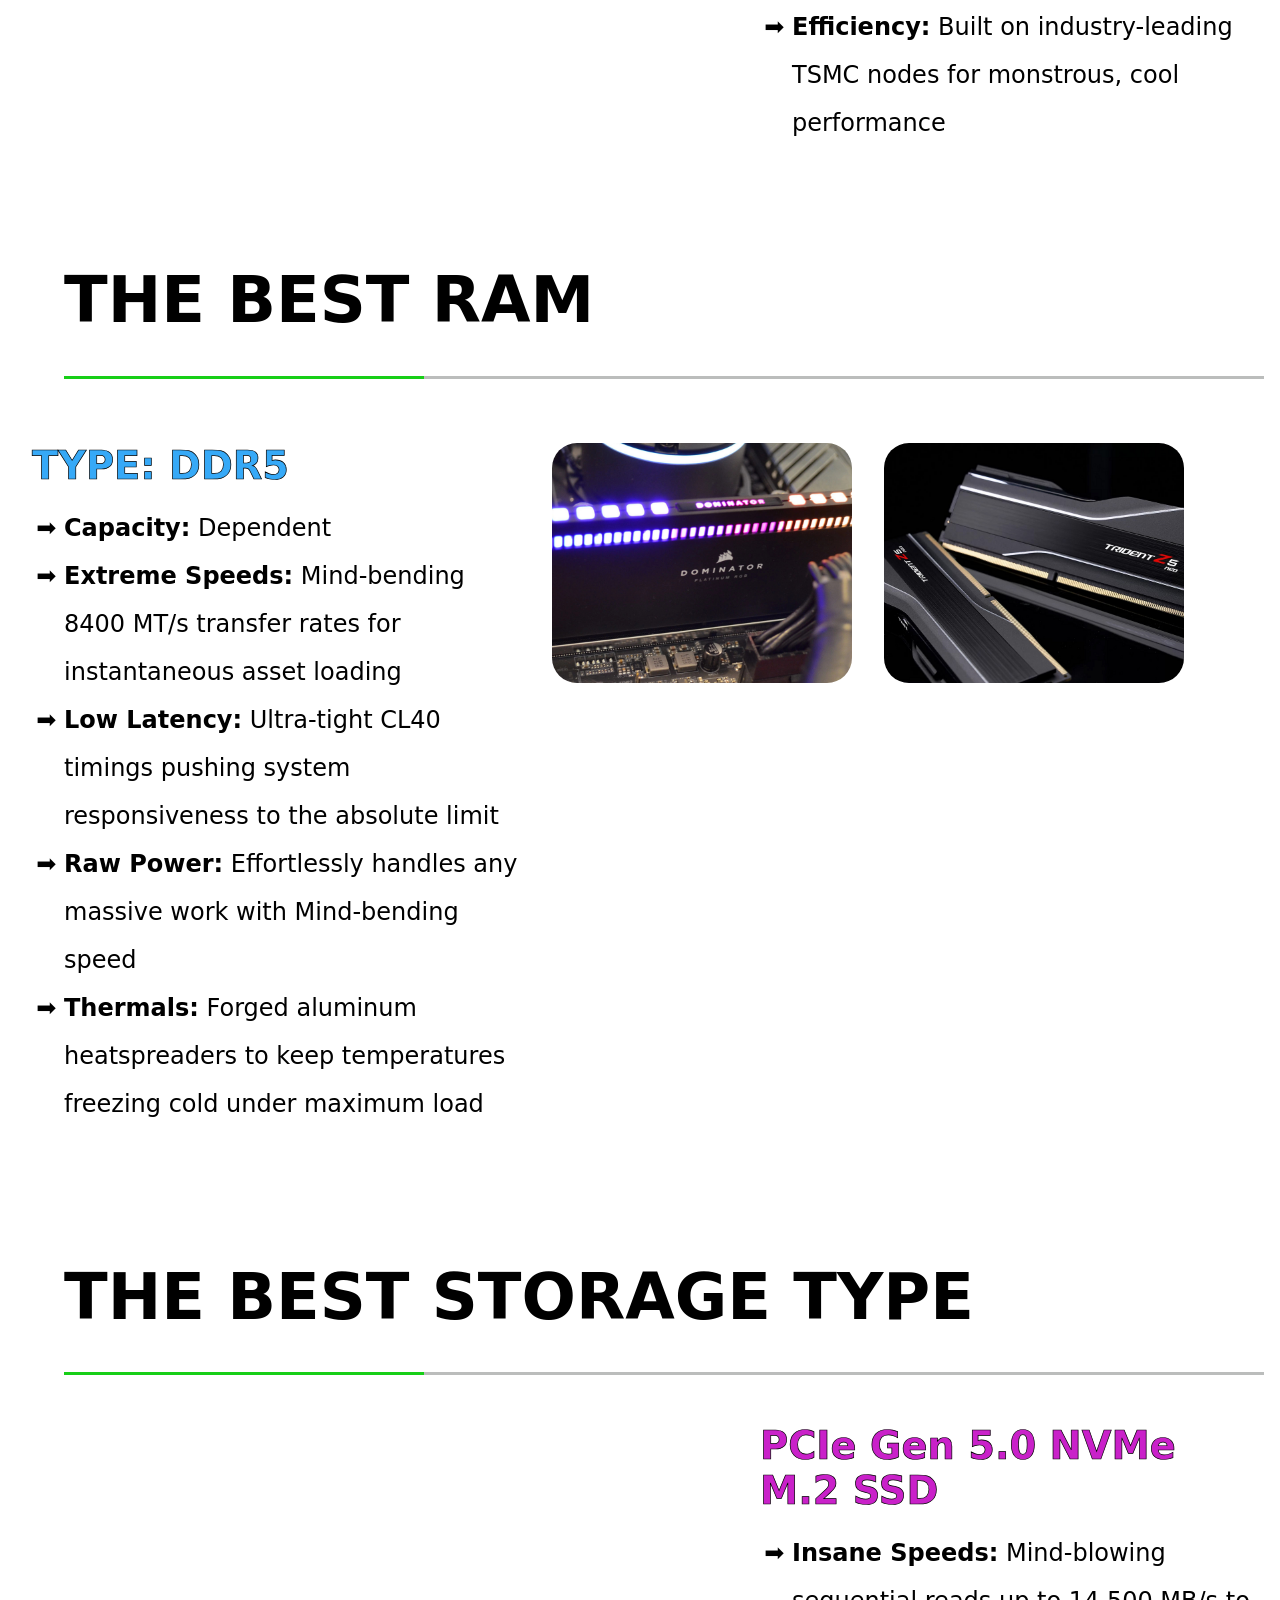
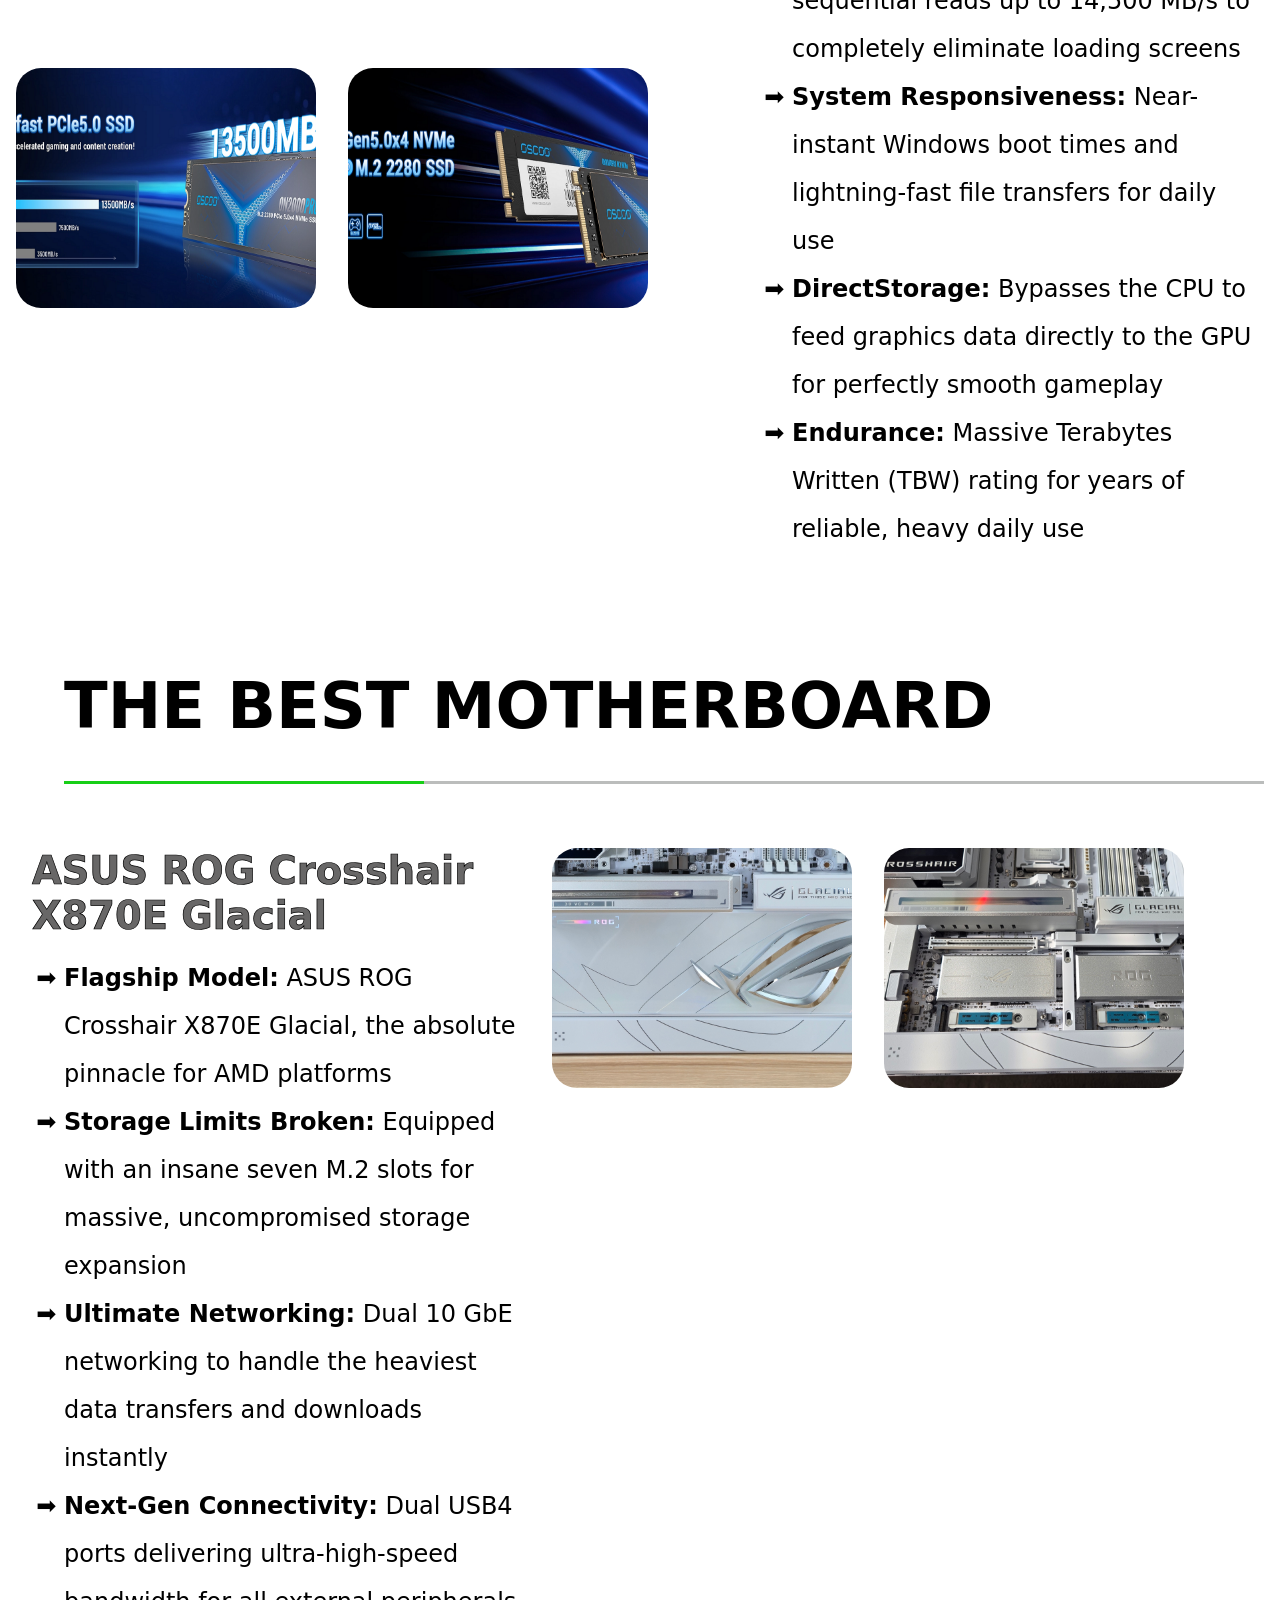
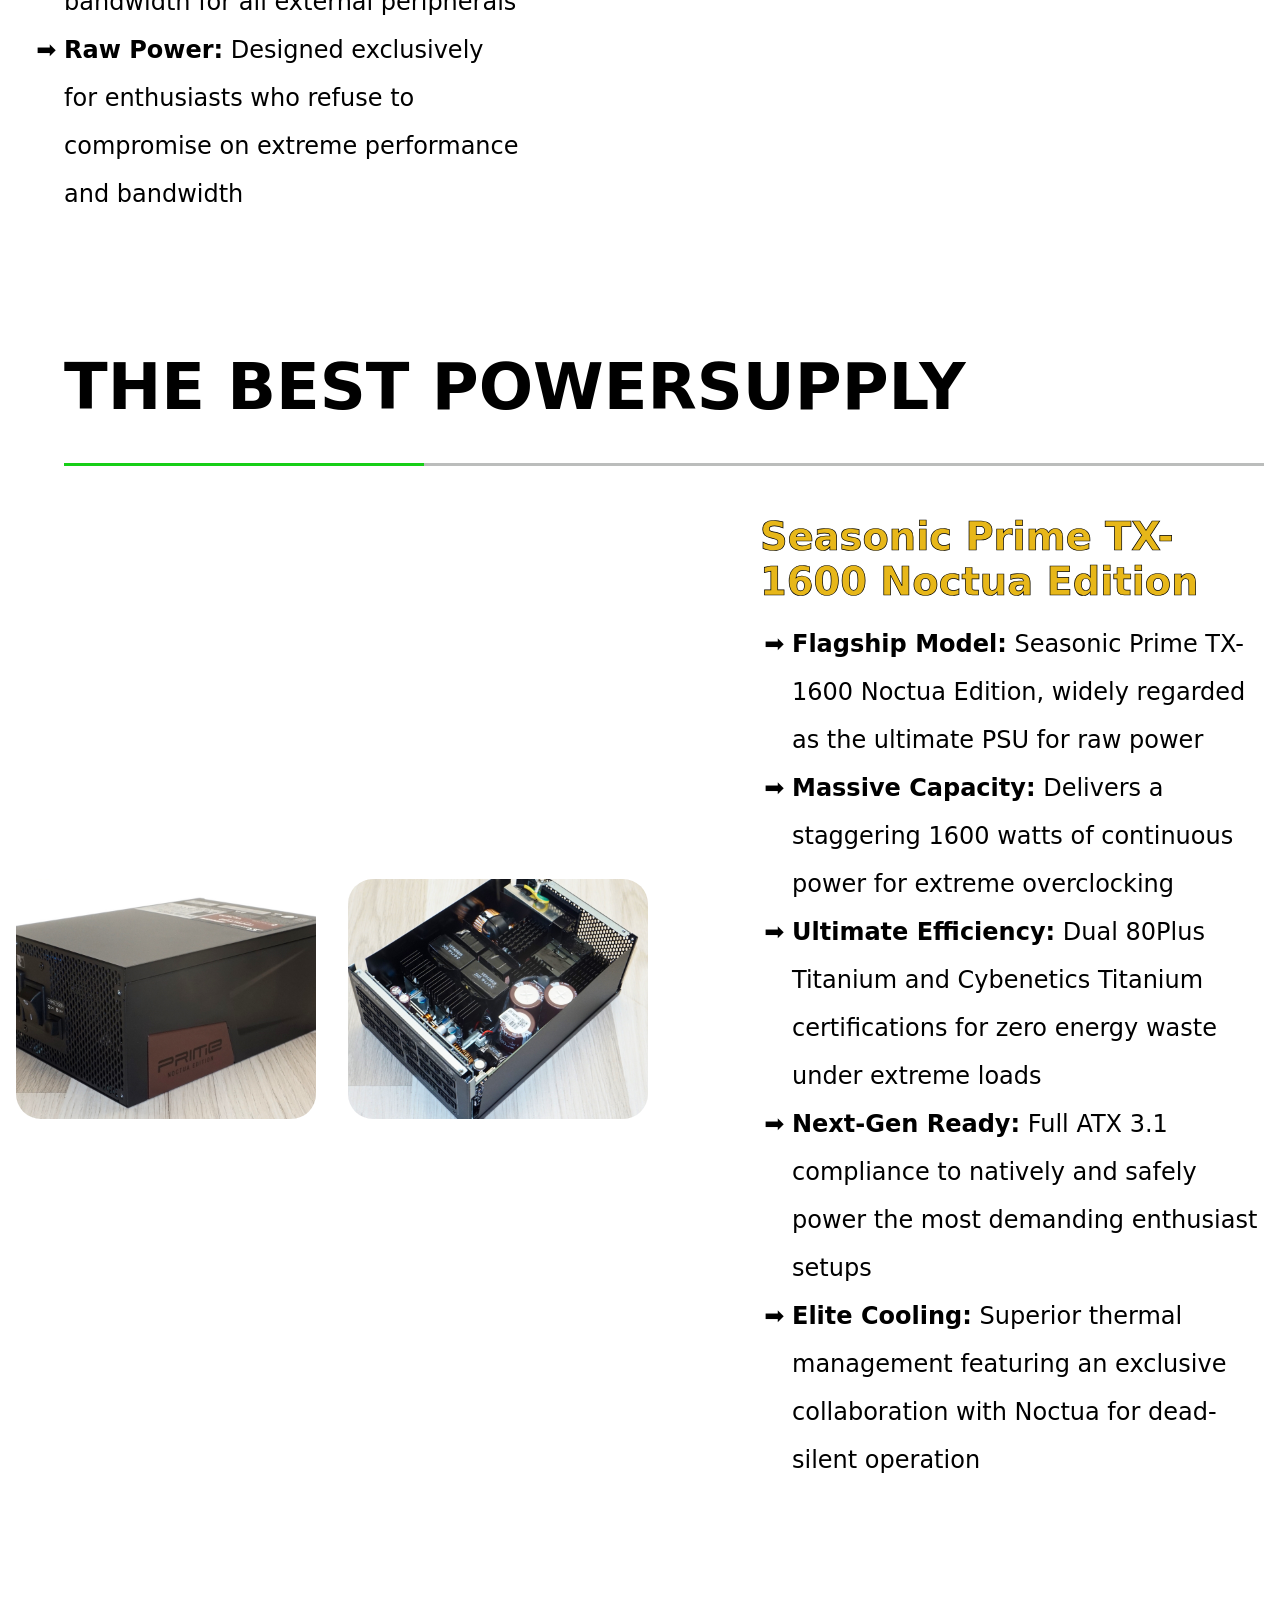
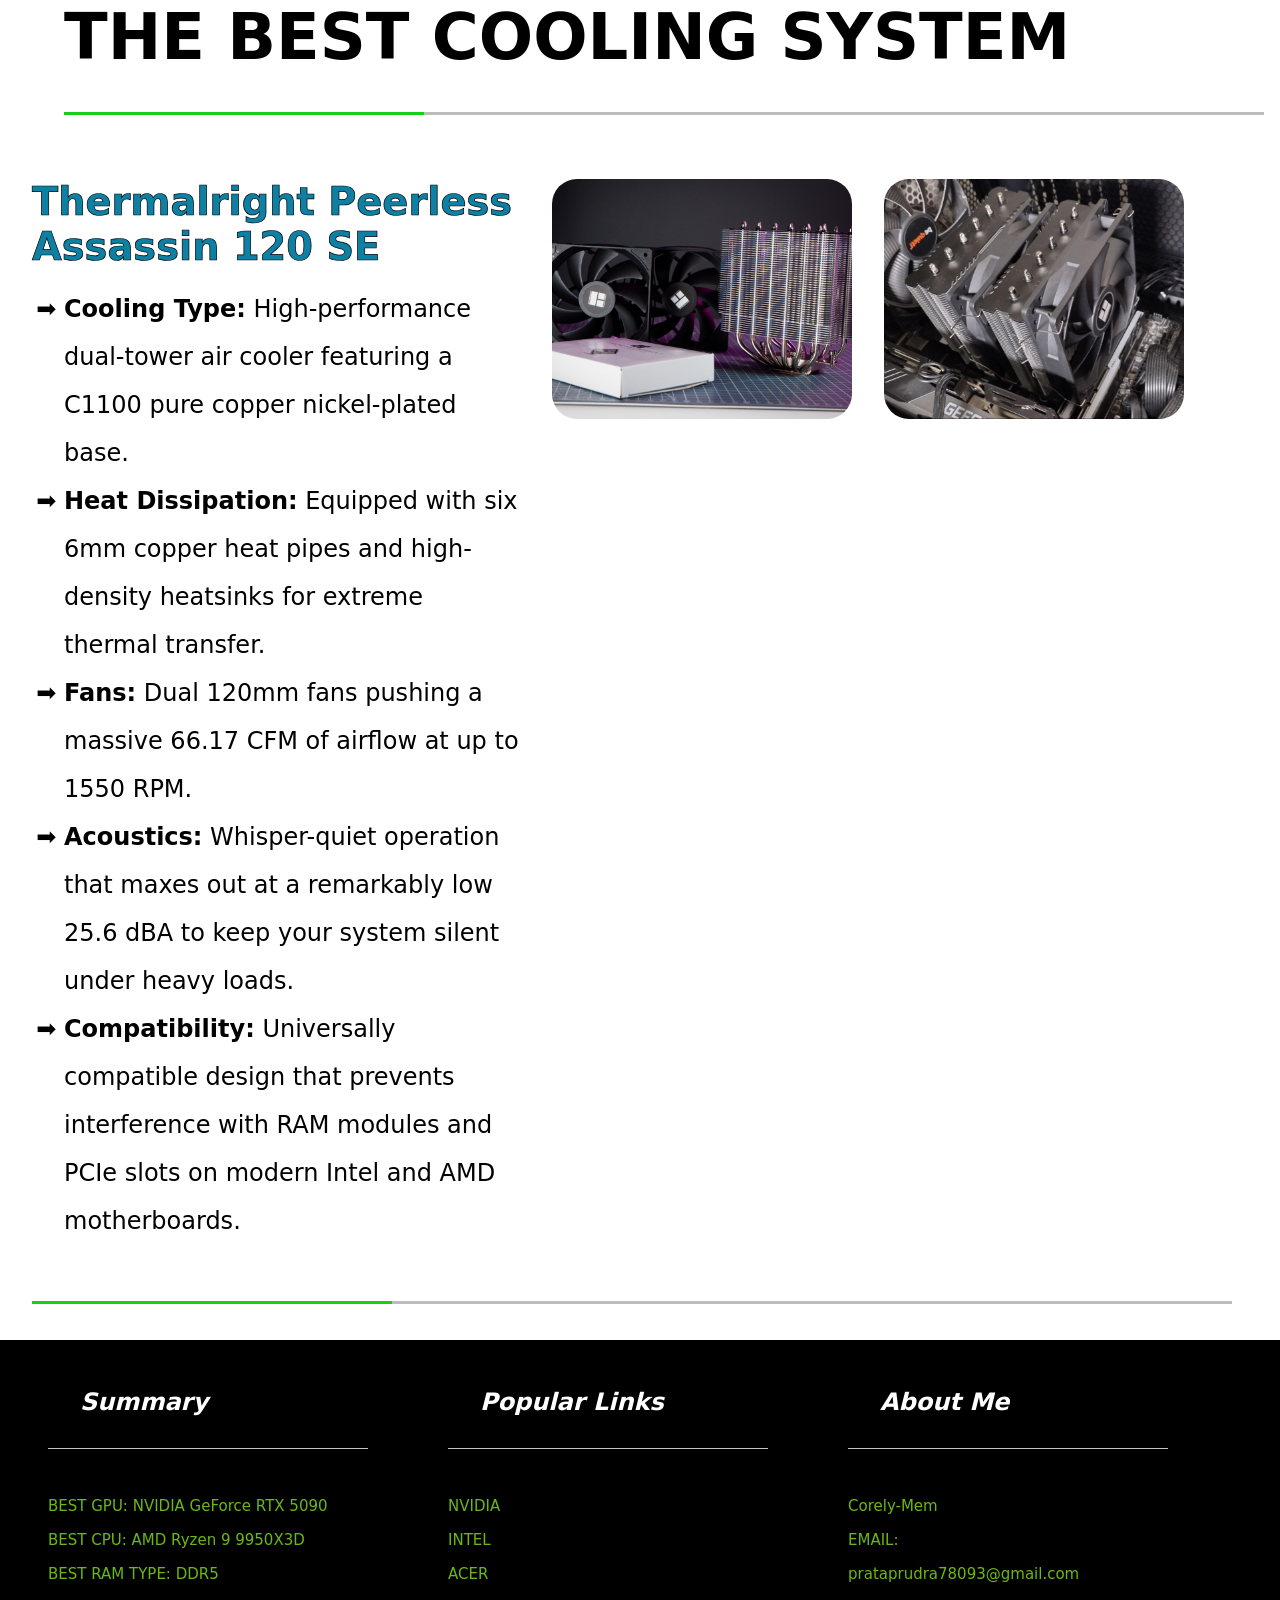
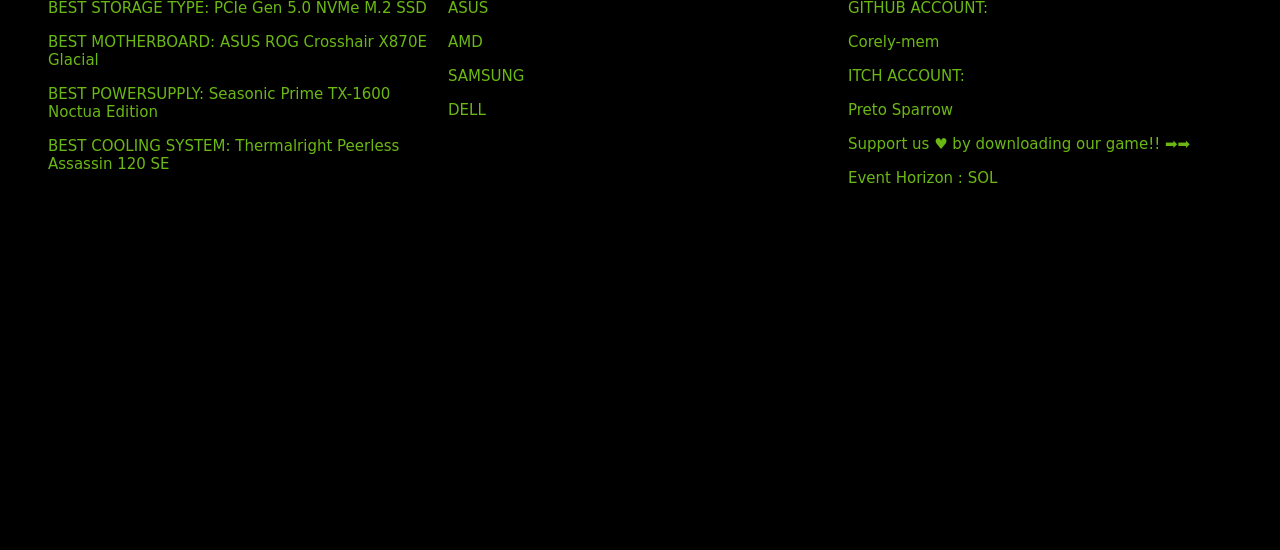
==== commit c9be817f: "Images added" ====
--- a/index.html
+++ b/index.html
@@ -110,8 +110,8 @@
                     </div>
                         
                     <div class="image">
-                        <img class="sub-image" src="Images/rtx5090-main-2.png">
-                        <img class="sub-image" src="Images/rtx5090-main.png">
+                        <img class="sub-image" src="Images/ryzen processor 2.png">
+                        <img class="sub-image" src="Images/ryzen processor.png">
                     </div>
                 </div>
             </section>
@@ -137,8 +137,8 @@
                     </div>
                         
                     <div class="image">
-                        <img class="sub-image" src="Images/rtx5090-main-2.png">
-                        <img class="sub-image" src="Images/rtx5090-main.png">
+                        <img class="sub-image" src="Images/ddr5 ram stick.png">
+                        <img class="sub-image" src="Images/ddr5 ram stick 2.png">
                     </div>
                 </div>
             </section>
@@ -163,8 +163,8 @@
                     </div>
                         
                     <div class="image">
-                        <img class="sub-image" src="Images/rtx5090-main-2.png">
-                        <img class="sub-image" src="Images/rtx5090-main.png">
+                        <img class="sub-image" src="Images/ssd.png">
+                        <img class="sub-image" src="Images/ssd 2.png">
                     </div>
                 </div>
             </section>
@@ -190,8 +190,8 @@
                     </div>
                         
                     <div class="image">
-                        <img class="sub-image" src="Images/rtx5090-main-2.png">
-                        <img class="sub-image" src="Images/rtx5090-main.png">
+                        <img class="sub-image" src="Images/motherboard.png">
+                        <img class="sub-image" src="Images/motherboard 2.png">
                     </div>
                 </div>
             </section>
@@ -217,8 +217,8 @@
                     </div>
                         
                     <div class="image">
-                        <img class="sub-image" src="Images/rtx5090-main-2.png">
-                        <img class="sub-image" src="Images/rtx5090-main.png">
+                        <img class="sub-image" src="Images/power supply.png">
+                        <img class="sub-image" src="Images/power supply 2.png">
                     </div>
                 </div>
             </section>
@@ -244,8 +244,8 @@
                     </div>
                         
                     <div class="image">
-                        <img class="sub-image" src="Images/rtx5090-main-2.png">
-                        <img class="sub-image" src="Images/rtx5090-main.png">
+                        <img class="sub-image" src="Images/cooling system.png">
+                        <img class="sub-image" src="Images/cooling system 2.png">
                     </div>
                 </div>
             </section>
--- a/style.css
+++ b/style.css
@@ -8,7 +8,10 @@
 }
 body{
     margin: 0px;
-
+}
+body::selection{
+    background-color: black;
+    color: rgb(25, 202, 25);
 }
 .website{
     display: flex;
@@ -195,6 +198,7 @@
     align-items: center;
     justify-content: space-between;
     gap: 3rem;
+    padding: 1rem;
 }
 @media (max-width: 1024px){
     .main-reverse{
